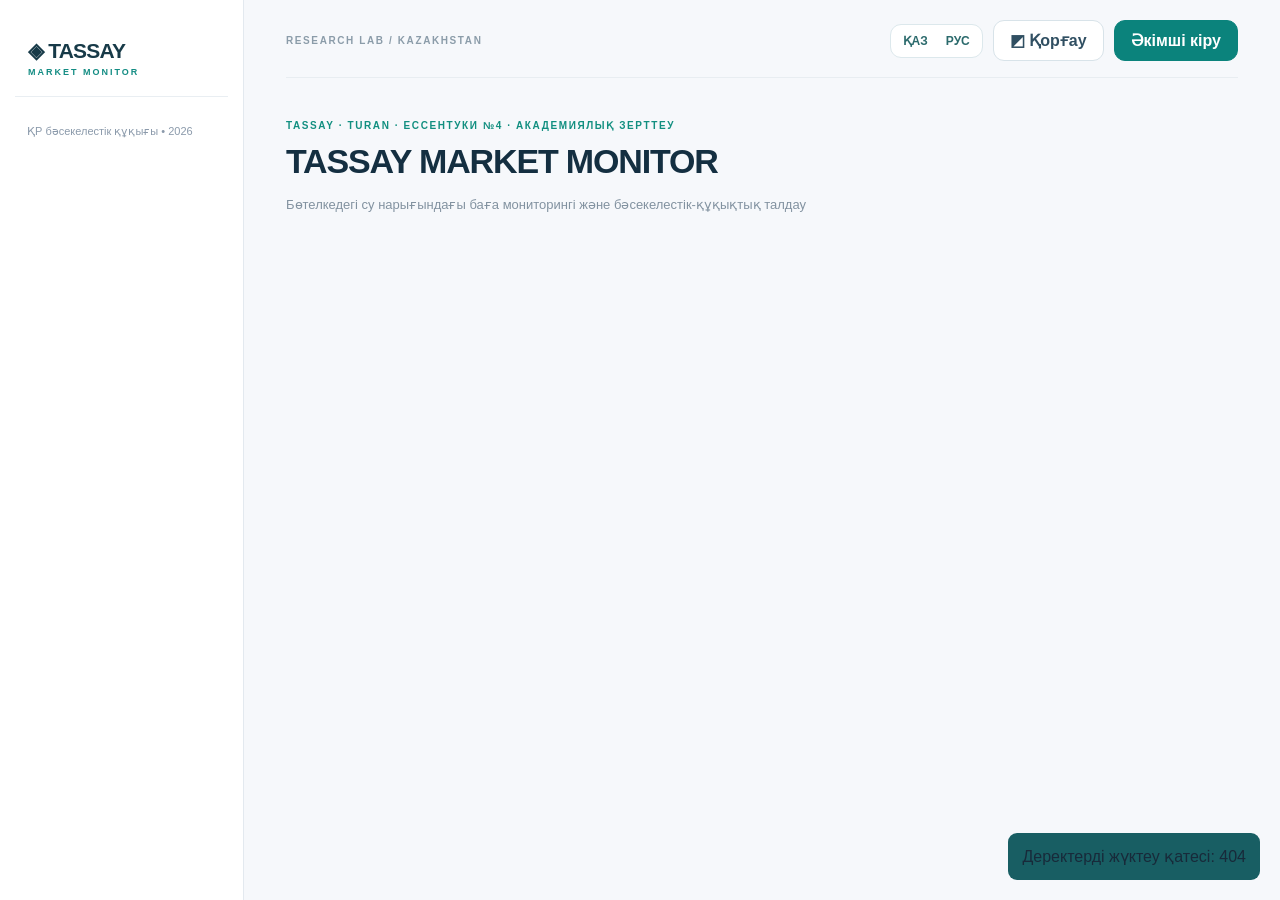
==== index.html @ f9486708 "Make BSH4 screenshot visible with direct GitHub fallback and cache-busted gallery" ====
<!doctype html><html lang="kk"><head><meta charset="utf-8"><meta name="viewport" content="width=device-width,initial-scale=1"><title>TASSAY Market Monitor</title><style>
:root{font-family:Inter,system-ui,Arial;background:#071726;color:#ebf5ff}*{box-sizing:border-box}body{margin:0}.app{display:flex;min-height:100vh}aside{width:250px;background:#0b2235;border-right:1px solid #254457;padding:23px 14px;position:sticky;top:0;height:100vh;overflow:auto}.brand{font-size:22px;color:#fff;font-weight:900;letter-spacing:1px;padding:14px}.brand small{font-size:10px;color:#4ed6ce;display:block;letter-spacing:3px}.nav{width:100%;background:transparent;color:#c0d6e6;border:0;text-align:left;border-radius:10px;padding:12px;margin:2px 0;cursor:pointer;font-size:13px}.nav:hover,.nav.active{background:#113e54;color:#5fe9df}main{flex:1;min-width:0;padding:24px 32px;max-width:1500px;margin:auto}.top{display:flex;align-items:center;gap:14px;justify-content:space-between;flex-wrap:wrap;border-bottom:1px solid #284357;padding-bottom:16px}.muted{color:#8aaabb}.kicker{color:#4ae0d5;letter-spacing:2px;font-weight:700;font-size:11px}.header h1{font-size:clamp(24px,3vw,36px);margin-bottom:7px}.grid{display:grid;grid-template-columns:repeat(4,minmax(0,1fr));gap:14px}.card,.panel{background:#10293e;border:1px solid #21455c;border-radius:14px;padding:20px}.metric{font-size:32px;font-weight:800;margin:8px 0;color:#f5ffff}.card small{color:#a0bacb}.panel{margin:18px 0}.panel h3{margin-top:0}select,input,textarea,button{font:inherit}select,input,textarea{color:inherit;background:#092134;border:1px solid #356078;border-radius:8px;padding:10px;max-width:100%}button.btn{background:#1cb9b2;color:#062c32;border:0;border-radius:9px;padding:10px 15px;font-weight:750;cursor:pointer}button.outline{background:#183a51;color:#d5f4ff}.row{display:flex;gap:10px;flex-wrap:wrap;align-items:center}.tablewrap{overflow:auto}table{width:100%;border-collapse:collapse;font-size:13px}th,td{border-bottom:1px solid #284559;text-align:left;padding:12px 9px}th{color:#9ab9c9}tr:hover td{background:#15344b}.good{color:#4ce3be}.warn{color:#efc16e}.bad{color:#ff8d95}.pill{padding:5px 9px;background:#24475a;border-radius:20px;font-size:12px}svg{max-width:100%;height:auto}.legend{display:flex;gap:20px;flex-wrap:wrap;margin:15px 0}.sw{display:inline-block;width:10px;height:10px;border-radius:50%;margin-right:5px}.split{display:grid;grid-template-columns:2fr 1fr;gap:18px}.note{background:#18394d;padding:18px;border-radius:10px;line-height:1.7}.sectionText{line-height:1.85;color:#c6dce9}a{color:#63e4df}body.light{background:#eef5f8;color:#163047}body.light aside{background:#e4eff3}body.light .card,body.light .panel{background:#fff}body.light .nav{color:#174258}body.light .muted,body.light .sectionText{color:#37556a}body.light input,body.light select,body.light textarea{color:#17374a;background:#f7fbff}body.light .brand{color:#173c51}.menu{display:none}#toast{position:fixed;right:20px;bottom:20px;background:#185e63;padding:14px;border-radius:9px;display:none}@media(max-width:850px){aside{display:none;position:fixed;z-index:12;left:0;top:0;box-shadow:0 0 0 999px #0008}aside.open{display:block}.menu{display:inline-block}main{padding:16px}.grid{grid-template-columns:repeat(2,minmax(0,1fr))}.split{grid-template-columns:1fr}}@media(max-width:500px){.grid{grid-template-columns:1fr 1fr}.metric{font-size:24px}}@media print{aside,.top button,.controls{display:none!important}main{padding:0}.panel,.card{break-inside:avoid}body{background:#fff;color:#000}}
.evidence-grid{display:grid;grid-template-columns:repeat(auto-fit,minmax(220px,1fr));gap:16px}.evidence-item{display:flex;flex-direction:column;padding:12px;border-radius:12px;border:1px solid #295063;background:#123147;color:inherit;text-decoration:none;transition:transform .18s,border-color .18s}.evidence-item:hover{transform:translateY(-3px);border-color:#48cfc5}.evidence-item img{display:block;width:100%;height:174px;object-fit:contain;background:#f6f8fa;border-radius:9px}.evidence-meta{display:flex;justify-content:space-between;align-items:center;gap:8px;padding:12px 4px 0;font-size:14px}.evidence-meta span{font-size:12px;color:#a1bbca}body.light .evidence-item{background:#f6fbfe}body.light .evidence-meta span{color:#506b7c}
.product-feature{display:grid;grid-template-columns:minmax(190px,265px) minmax(0,1fr);gap:24px;align-items:center;padding:22px;background:linear-gradient(117deg,#103a4b,#10293e 55%,#142b46);border:1px solid #2c6376;border-radius:16px;margin:17px 0 18px;box-shadow:0 10px 28px #00000016}.product-feature-image{min-height:224px;background:#f4fafc;border-radius:12px;display:flex;justify-content:center;align-items:center;padding:12px;overflow:hidden}.product-feature-image img{max-width:100%;max-height:236px;width:auto;height:auto;object-fit:contain}.product-feature h2{font-size:clamp(23px,2.6vw,30px);margin:10px 0;color:#f5ffff}.product-feature p{color:#c9e0ed;line-height:1.75;margin:11px 0}.product-feature a{color:#54e1d8;font-weight:650}.product-feature .product-tag{display:inline-block;border:1px solid #3b7786;background:#153f52;padding:7px 12px;border-radius:99px;font-size:12px;color:#a8e8e5;margin:4px 7px 4px 0}body.light .product-feature{background:linear-gradient(117deg,#fff,#e7f5f8);border-color:#bedce4}body.light .product-feature h2{color:#143349}body.light .product-feature p{color:#3a5a6c}body.light .product-feature .product-tag{color:#195966;background:#dcf7f5;border-color:#b4dad6}@media(max-width:670px){.product-feature{grid-template-columns:1fr;gap:15px;padding:15px}.product-feature-image{min-height:160px}.product-feature-image img{max-height:220px}}

/* Price comparison and research insight cards */
.price-compare{margin-top:18px;background:linear-gradient(135deg,#12354b,#123246 63%,#134354);border:1px solid #2e6379}
.price-compare .compare-top{display:flex;align-items:center;justify-content:space-between;gap:12px;flex-wrap:wrap}
.price-compare .compare-top h3{margin:6px 0 10px;font-size:21px}
.price-compare .compare-body{display:grid;grid-template-columns:1.15fr 1fr;gap:15px;margin-top:12px}
.compare-winner{padding:21px;border-radius:12px;background:linear-gradient(135deg,#0f756d,#134b61);border:1px solid #36b5a6}
.compare-winner .metric{color:#fff}
.compare-winner p{margin:5px 0;color:#dcfffa}
.compare-stores{display:flex;flex-direction:column;gap:9px}
.compare-shop{display:flex;align-items:center;justify-content:space-between;gap:12px;border:1px solid #285165;border-radius:10px;padding:13px 14px;background:#0b263a}
.compare-shop.first{border-color:#44c7b9;background:#143c44}
.compare-shop .price{font-weight:800;font-size:19px;white-space:nowrap}
.compare-gap{padding:12px 14px;border-radius:10px;background:#18394b;line-height:1.5}
.research-results{margin:20px 0}
.research-results h3{margin:0 0 12px}
.insight-grid{display:grid;grid-template-columns:repeat(4,minmax(0,1fr));gap:13px}
.insight-card{padding:17px;min-height:145px;border-radius:14px;border:1px solid #2b5570;background:linear-gradient(160deg,#16374f,#102c44)}
.insight-card .insight-label{font-size:12px;color:#b4d2df}
.insight-card strong{display:block;font-size:clamp(24px,2.4vw,32px);margin:10px 0 5px}
.insight-card small{color:#b8d1dd;line-height:1.5;display:block}
.insight-card.up strong{color:#ffca8c}
.insight-card.down strong{color:#70e0c9}
.insight-card.cross strong{color:#a8c3ff}
.insight-card.range strong{color:#e2d0ff}
.evidence-button{padding:7px 10px;border:1px solid #44aea9;border-radius:8px;background:#12444c;color:#cbfff5;cursor:pointer;white-space:nowrap}
.evidence-button:hover{background:#16646a}
.evidence-explainer{color:#a8c5d3;font-size:12px;margin:14px 0 0;line-height:1.55}
.evidence-modal{border:1px solid #4a738b;border-radius:14px;color:#e7f4fc;background:#122b41;padding:16px;width:min(900px,94vw);max-height:92vh;box-shadow:0 15px 60px #0007}
.evidence-modal::backdrop{background:rgba(1,12,24,.81)}
.evidence-modal img{max-width:100%;max-height:65vh;object-fit:contain;border-radius:9px;background:#fff}
.evidence-modal .modal-top{display:flex;align-items:center;justify-content:space-between;gap:12px;margin-bottom:14px}
.evidence-modal .modal-image{text-align:center}
.evidence-modal p{font-size:13px;line-height:1.55;color:#c5deec}
body.light .price-compare{background:#fff}
body.light .compare-shop{background:#f4fbfd;color:#194359}
body.light .compare-shop.first{background:#e2f8f3}
body.light .compare-gap{background:#e8f3f9}
body.light .insight-card{background:#fff}
body.light .insight-label,body.light .insight-card small{color:#45647a}
body.light .evidence-modal{background:#fff;color:#153747}
body.light .evidence-modal p{color:#4f6976}
@media(max-width:1040px){.insight-grid{grid-template-columns:repeat(2,minmax(0,1fr))}}
@media(max-width:650px){.price-compare .compare-body{grid-template-columns:1fr}.insight-grid{grid-template-columns:repeat(2,minmax(0,1fr))}.insight-card{min-height:135px}.evidence-modal{padding:12px}}

.km2-lead{background:linear-gradient(125deg,#183e50,#0b263c);border:1px solid #397486;border-radius:15px;padding:21px;margin:17px 0}
.km2-lead h2{margin:5px 0 10px;font-size:24px}.km2-lead p{line-height:1.65;color:#cde7f3}
.km2-stats{display:grid;grid-template-columns:repeat(auto-fit,minmax(160px,1fr));gap:12px;margin:15px 0}
.km2-stat{background:#123a50;border:1px solid #376279;border-radius:12px;padding:16px}
.km2-stat strong{display:block;font-size:27px;color:#73e9dc;margin:5px 0}.km2-stat small{color:#bbd5df}
.km2-table{overflow-x:auto;margin-top:16px}.km2-table table{min-width:650px}.km2-table tr.near td{background:rgba(211,155,50,.08)}
.km2-warn{padding:13px 16px;border-left:4px solid #e2ae5f;background:#343825;color:#ffe6bd;border-radius:8px;line-height:1.6;margin:13px 0}
.km2-good{padding:12px 16px;border-left:4px solid #42c9ac;background:#134239;color:#d3fbec;border-radius:8px;line-height:1.55;margin:12px 0}
.km2-tiles{display:grid;grid-template-columns:repeat(auto-fit,minmax(235px,1fr));gap:14px}.km2-tile{border:1px solid #28546b;background:#13334a;border-radius:14px;padding:18px}.km2-tile h3{font-size:16px;margin:4px 0 10px}.km2-tile p{color:#d2e2eb;line-height:1.6}
.km2-section h3{margin-top:0}.km2-muted{color:#a9c5d3;font-size:12px;line-height:1.55}
.km2-graph svg{width:100%;height:auto;display:block;max-height:355px}
.km2-legends{display:flex;gap:18px;flex-wrap:wrap;padding:10px 0;font-size:13px}
.km2-legends span:before{content:"";width:11px;height:11px;display:inline-block;border-radius:50%;margin-right:6px;background:#51d8dc}.km2-legends .turan:before{background:#ffd073}
.km2-source{font-size:12px;color:#8bdacf}.km2-source a{color:#8aece3}
.km2-missing{background:#1a3449;border:1px dashed #638299;border-radius:13px;text-align:center;padding:28px 18px}
.km2-share-fields{display:grid;grid-template-columns:repeat(auto-fit,minmax(175px,1fr));gap:12px;margin:12px 0}.km2-share-fields label{display:flex;flex-direction:column;gap:7px;font-size:12px}
.km2-profile{display:flex;gap:18px;align-items:center;flex-wrap:wrap}.km2-avatar{height:86px;width:86px;border-radius:15px;background:#1f5264;border:1px solid #55a6a6;display:flex;align-items:center;justify-content:center;font-size:31px}
body.light .km2-lead,body.light .km2-stat,body.light .km2-tile{background:#f3fbfd;color:#214458}
body.light .km2-lead p,body.light .km2-tile p{color:#375667}
body.light .km2-warn{background:#fff7e9;color:#704a14}
body.light .km2-good{background:#e9faf3;color:#1e6057}
body.light .km2-muted{color:#486579}
@media(max-width:650px){.km2-lead{padding:14px}.km2-table table{font-size:12px}.km2-stat strong{font-size:23px}}

/* University and researcher photos — visible in the introduction and product chapters */
.university-identity{display:none;gap:12px;align-items:center;max-width:max-content;margin:0 0 22px;padding:9px 15px 9px 9px;border:1px solid #38637a;border-radius:14px;background:linear-gradient(110deg,#14384c,#102b40)}
.is-home .university-identity{display:flex}
.university-identity img{height:57px;width:57px;object-fit:contain;background:#fff;border-radius:9px;padding:3px;display:block}
.university-identity span{font-size:clamp(12px,1.3vw,14px);color:#d9eafa;font-weight:650;letter-spacing:.15px;line-height:1.4}
.product-photo-stack{display:grid;gap:12px;align-content:start}
.author-product-photo,.km2-product-photo{margin:0;overflow:hidden;border-radius:13px;border:1px solid #2c6275;background:#15374a}
.author-product-photo img{display:block;width:100%;height:270px;object-fit:contain;background:#ebf4f7}
.author-product-photo figcaption,.km2-product-photo figcaption{padding:9px 11px;color:#d2e5f0;font-size:11px;line-height:1.45}
.product-photo-stack .product-feature-image{min-height:130px}
.product-photo-stack .product-feature-image img{max-height:142px}
.km2-product-photo{margin:9px 0 17px}
.km2-product-photo img{display:block;width:100%;height:320px;object-fit:contain;background:#edf5f8}
body.light .university-identity{background:#eef7fa;border-color:#c1dbe4}
body.light .university-identity span{color:#24465b}
body.light .author-product-photo,body.light .km2-product-photo{background:#f3fafb}
body.light .author-product-photo figcaption,body.light .km2-product-photo figcaption{color:#284b61}
@media(max-width:650px){.university-identity{margin:0 0 16px}.university-identity img{width:49px;height:49px}.author-product-photo img{height:260px}.km2-product-photo img{height:280px}}

.km2-promo-note{margin:14px 0;padding:14px 16px;border:1px solid #3d7580;border-radius:11px;background:#113c4e;line-height:1.6;color:#d5edf6}
.km2-promo-note strong{color:#9bf1e0}.km2-promo-signal{display:block;margin-top:4px;color:#f6d69b;font-size:11px;line-height:1.35}
body.light .km2-promo-note{background:#e8f8fc;color:#264355}body.light .km2-promo-signal{color:#8c5723}
.university-researcher{display:block;font-size:12px;font-weight:500;color:#8adfdf;margin-top:5px}
.home-brand-grid{display:grid;grid-template-columns:repeat(2,minmax(0,1fr));gap:15px;margin:16px 0 22px}
.home-brand-card{border:1px solid #315e77;border-radius:16px;background:#123247;padding:16px;overflow:hidden}
.home-brand-card img{display:block;width:100%;height:210px;object-fit:contain;background:#f2f6f9;border-radius:11px}
.home-brand-card h2{font-size:23px;margin:12px 0 4px;color:#e9ffff}
.home-brand-card p{color:#c5deea;line-height:1.55;margin:5px 0 12px}
.home-brand-card a{color:#79e9e0;font-weight:650}
body.light .home-brand-card{background:#edf8fb;color:#1a3748}body.light .home-brand-card p{color:#385b6c}
body.light .home-brand-card h2{color:#123347}body.light .university-researcher{color:#356b77}
@media(max-width:760px){.home-brand-grid{grid-template-columns:1fr}.home-brand-card img{height:180px}}
.turan-change-row td{background:rgba(66,201,172,.10);border-top:2px solid #4bc7bd}.turan-change-row b{color:#78e4d4}body.light .turan-change-row b{color:#246d66}.comparison-shop-title{font-size:15px;margin:16px 0 4px;color:#c6ebeb}
.comparison-comment{display:block;color:#94b6c4;font-size:11px;margin-top:4px;font-weight:400}
.comparison-exact{font-size:11px;font-weight:650;color:#7cddcc}.comparison-approx{font-size:11px;color:#d8ba86}
body.light .comparison-shop-title{color:#275f70}body.light .comparison-exact{color:#21685b}body.light .comparison-approx{color:#785321}
.turan-supplement{display:grid;grid-template-columns:minmax(150px,200px) minmax(0,1fr);gap:18px;align-items:center;margin:0 0 20px}
.turan-supplement-cover{border-radius:10px;background:#eef5f8;overflow:hidden;padding:8px}
.turan-supplement-cover img{display:block;width:100%;height:110px;object-fit:contain}
.turan-supplement h3{margin:4px 0 8px}
.turan-supplement p{margin:8px 0}
.single-product-tile .km2-tile{max-width:920px}
.single-product-tile .km2-product-photo img{max-height:330px}
@media(max-width:660px){.turan-supplement{grid-template-columns:1fr}.turan-supplement-cover img{height:125px}}
.evidence-warning{display:block;color:#f4c27c;margin-top:5px;font-size:11px;line-height:1.35;font-weight:600}
.evidence-change-detail{display:block;color:#9fc3cc;font-size:11px;margin-top:4px}
.evidence-details{margin-top:14px}
.evidence-details summary{cursor:pointer;font-weight:650;padding:5px 0}
.evidence-details[open] summary{margin-bottom:13px}
body.light .evidence-warning{color:#87551f}
body.light .evidence-change-detail{color:#355968}
.share-fact{display:flex;align-items:center;gap:16px;margin-bottom:12px}
.share-fact>div{min-width:0;flex:1}.share-fact h3{margin:0 0 7px}
.share-fact p{line-height:1.6}.share-big-number{font-size:clamp(28px,4vw,42px);font-weight:800;color:#83e6d4;white-space:nowrap}
.share-money{font-size:clamp(18px,2.4vw,27px)}
.share-limitation{border-left:3px solid #e3b976;padding:8px 12px;background:rgba(225,176,99,.07);font-size:12px;line-height:1.6}
.brand-share-calc summary{cursor:pointer;font-weight:650}
.brand-share-calc .row{margin:12px 0}.brand-share-calc label{display:flex;flex-direction:column;gap:6px;min-width:135px;font-size:12px}
.brand-share-calc input{max-width:260px}.brand-share-output{padding:10px 0;font-weight:650}
body.light .share-big-number{color:#23786e}
@media(max-width:640px){.share-fact{flex-direction:column;align-items:flex-start}}
.change-percent-cell{min-width:150px}.change-percent-list{display:grid;grid-template-columns:1fr;gap:4px;min-width:138px}
.change-percent-item{display:flex;justify-content:space-between;align-items:center;gap:10px;white-space:nowrap;font-size:11px}
.change-percent-item>span{color:#b5ceda}.change-percent-item strong{font-size:12px}
.change-increase{color:#f3b6a0}.change-decrease{color:#80dbc1}.change-constant{color:#c1d2da}
.change-first{font-size:11px;color:#adbdca}
body.light .change-increase{color:#b44731}body.light .change-decrease{color:#1b8061}
body.light .change-constant,body.light .change-percent-item>span{color:#516775}
.legal-hero{background:linear-gradient(125deg,#124356,#102c46);border-color:#38bdb1}.legal-hero h2{font-size:clamp(23px,2.7vw,33px);line-height:1.25}.legal-hero .row{margin-top:14px}body.light .legal-hero{background:#e5f7f5}.language-picker{display:inline-flex;gap:2px;border:1px solid #396a73;padding:4px;border-radius:9px}.language-picker a{color:#d5f0f4;text-decoration:none;font-weight:750;padding:5px 8px;font-size:12px;border-radius:6px}.language-picker a:hover{background:#1a6068}body.light .language-picker a{color:#1c6074}
.km3-first{margin:14px 0 28px}.km3-first-title{text-align:center;max-width:890px;margin:0 auto 18px}.km3-first-title h2{font-size:clamp(23px,2.8vw,33px);margin:10px 0}.km3-first-title p{color:#bbd2df;line-height:1.6}
.km3-first-grid{display:grid;grid-template-columns:repeat(3,minmax(0,1fr));gap:15px}
.km3-first-card{border:1px solid #305167;background:#102c40;border-radius:16px;overflow:hidden;display:flex;flex-direction:column}
.km3-first-picture{background:#fff;display:flex;align-items:center;justify-content:center;height:270px;overflow:hidden}
.km3-first-picture img{display:block;object-fit:contain;object-position:center;width:100%;height:100%;padding:12px}
.km3-first-info{padding:18px;flex:1}.km3-first-info h3{font-size:20px;margin:12px 0}.km3-first-info p{font-size:13px;color:#c9dce5;line-height:1.58}.km3-first-info .km3-card-links{margin-bottom:0}
.km3-tag{display:inline-block;font-size:12px;color:#7fede0;font-weight:750;background:#164b52;border-radius:99px;padding:4px 10px}
.km3-product-hero{display:grid;grid-template-columns:250px 1fr;gap:25px;align-items:center}
.km3-product-hero>img{width:100%;max-height:350px;object-fit:contain;border-radius:12px;background:#fff;padding:12px}
.km3-product-hero p{line-height:1.65}
body.light .km3-first-title p{color:#405e6c}body.light .km3-first-card{background:#eff9f8;border-color:#c6dce1}
body.light .km3-first-info p{color:#315264}body.light .km3-tag{background:#d7efea;color:#087161}
@media(max-width:1050px){.km3-first-grid{grid-template-columns:1fr 1fr}.km3-first-card:last-child{grid-column:1/-1}}
@media(max-width:680px){.km3-first-grid{grid-template-columns:1fr}.km3-first-card:last-child{grid-column:auto}.km3-product-hero{grid-template-columns:1fr}.km3-first-picture{height:240px}}

.km3-evidence-gallery{display:grid;grid-template-columns:repeat(4,minmax(0,1fr));gap:12px}
.km3-evidence-tile{background:#173346;color:#d6e5ed;border:1px solid #355b6f;border-radius:10px;padding:10px;cursor:pointer;text-align:center;display:flex;flex-direction:column;gap:7px;align-items:center}
.km3-evidence-tile:hover{border-color:#40d0c3;transform:translateY(-2px)}
.km3-evidence-tile img{background:#fff;width:100%;height:92px;object-fit:contain;border-radius:6px;padding:3px}
.km3-evidence-tile strong{font-size:12px}.km3-evidence-tile span{font-size:11px;color:#ffb99f}
body.light .km3-evidence-tile{background:#eef8f8;color:#193847;border-color:#bfd3d7}
@media(max-width:840px){.km3-evidence-gallery{grid-template-columns:repeat(2,minmax(0,1fr))}}
@media(max-width:450px){.km3-evidence-gallery{grid-template-columns:1fr 1fr}.km3-evidence-tile img{height:68px}}
</style><link rel="stylesheet" href="/modern.css?v=20261113-history"></head><body class="light"><div class="app"><aside id="sidebar"><div class="brand">◈ TASSAY<small>MARKET MONITOR</small></div><div id="nav"></div><p class="muted" style="padding:12px;font-size:11px">ҚР бәсекелестік құқығы • 2026</p></aside><main><div class="top"><div class="row"><button class="btn outline menu" onclick="document.querySelector('aside').classList.toggle('open')">☰</button><span class="kicker">RESEARCH LAB / KAZAKHSTAN</span></div><div class="row"><span class="row language-picker"><a href="/kk" title="Қазақша">ҚАЗ</a><a href="/ru" title="Русский">РУС</a></span><button class="btn outline" onclick="window.print()">◩ Қорғау</button><button class="btn" id="loginBtn" onclick="login()">Әкімші кіру</button></div></div><div class="header"><div class="university-identity"><img src="/media/mnu-logo" alt="Maqsut Narikbayev University (MNU) логотипі" loading="eager"><span>Maqsut Narikbayev University.<small class="university-researcher">Салдырова Ақбөбек</small></span></div><p class="kicker">TASSAY · TURAN · АКАДЕМИЯЛЫҚ ЗЕРТТЕУ</p><h1 id="title">TASSAY MARKET MONITOR</h1><p class="muted" id="subtitle">Бөтелкедегі су нарығындағы баға мониторингі және бәсекелестік-құқықтық талдау</p></div><div id="content"></div></main></div><div id="toast"></div><dialog id="evidenceDialog" class="evidence-modal" aria-labelledby="evidenceModalTitle" onclick="if(event.target===this)this.close()"><div class="modal-top"><b id="evidenceModalTitle">Скриншот</b><button class="btn outline" onclick="document.getElementById('evidenceDialog').close()" aria-label="Жабу">✕ Жабу</button></div><div class="modal-image"><img id="evidenceModalImage" alt="Бастапқы баға скриншоты"></div><p><span id="evidenceDetailNote">Скриншот күн, қала және зерттелген бренд бойынша байланыстырылды. Өнім атауы суретте көрінбеуі мүмкін; дүкен мен соманың сәйкестігін бөлек тексеріңіз.</span></p><a id="evidenceModalLink" target="_blank" rel="noopener" href="#">Суретті толық өлшемде ашу ↗</a></dialog>
<script>
let data=[], sources=[],admin=false,city='Астана',page=0,shopFilter='Барлығы',selectedDate='2026-10-19';
const sections=["Басты панель","Баға динамикасы","Бағалар және дәлелдемелер","Зерттеу әдістемесі","Астана нарығы","TASSAY · Нарық үлесі","Сыртқы факторлар","Қалаларды салыстыру","Ғылыми қорытындылар","Дереккөздер","TASSAY · Өнім туралы","TURAN · Өнім туралы","TURAN · Бағалар және дәлелдемелер","TURAN · Баға динамикасы","TASSAY × TURAN · Салыстыру","TURAN · Нарық үлесі","Құқықтық IRAC","ЖИ қолданылуы туралы қорытынды","Халықаралық сот тәжірибесі","Брошюра және ғылыми мақала"];
const shops=['Arbuz','SMALL','Galmart'],colors=['#51d8dc','#ffd073','#9e8efd'];
function esc(s){return String(s??'').replace(/[&<>"']/g,c=>({'&':'&amp;','<':'&lt;','>':'&gt;','"':'&quot;',"'":'&#39;'}[c]))}
function val(n){return Number(n).toLocaleString('kk-KZ')+' ₸'}
function fmt(d){return new Date(d+'T00:00:00').toLocaleDateString('kk-KZ',{day:'2-digit',month:'short',year:'numeric'})}
function toast(s){let e=document.getElementById('toast');e.textContent=s;e.style.display='block';setTimeout(()=>e.style.display='none',2800)}
function nav(i){page=i;document.querySelector('aside').classList.remove('open');render()}
async function api(url,opt={}){let r=await fetch(url,{...opt,headers:{'Content-Type':'application/json','X-Tassay-Request':'1',...(opt.headers||{})}});if(!r.ok)throw new Error((await r.json().catch(()=>({detail:r.status}))).detail);return r.json()}
async function refresh(){try{[data,sources]=await Promise.all([api('/api/prices'),api('/api/sources')]);admin=(await api('/api/session')).admin;render()}catch(e){toast('Деректерді жүктеу қатесі: '+e.message)}}
function render(){document.body.classList.toggle('is-home',page===0);document.getElementById('nav').innerHTML=([0,10,1,2,3,4,5,6,7,8,9,11,12,13,14,15,20,25,21,22,23,24,16,17,18,19]).map(i=>[sections[i],i]).map(([s,i])=>'<button class="nav '+(page===i?'active':'')+'" onclick="nav('+i+')">'+['◫','⌁','▤','☷','◈','▥','◴','⌖','✧','▣','◆','◆','▤','⌁','◉','▦','⚖','✦','⚖','▣','◆','▤','◉','⌁','⚖','◉'][i]+' &nbsp;'+s+'</button>').join('');document.getElementById('loginBtn').textContent=admin?'Әкімші ✓':'Әкімші кіру';document.getElementById('title').textContent=page===0?'TASSAY MARKET MONITOR':sections[page];document.getElementById('content').innerHTML=pages[page]()}
function btnCity(){return '<div class="row controls"><span class="muted">Қала:</span><select onchange="city=this.value;render()"><option '+(city==='Астана'?'selected':'')+'>Астана</option><option '+(city==='Алматы'?'selected':'')+'>Алматы</option></select><span class="pill">29.04–26.10.2026</span></div>'}
function rows(c=city){return data.filter(x=>x.city===c)}
function avg(a){return a.length?a.reduce((x,y)=>x+y,0)/a.length:0}
function metric(t,v,sub=''){return '<div class="card"><small>'+t+'</small><div class="metric">'+v+'</div><small>'+sub+'</small></div>'}
function graph(c=city,mode='abs',brand='TASSAY'){let obs=brand==='TURAN'?turanRows.filter(x=>x.city===c):rows(c), dates=[...new Set(obs.map(x=>x.day))].sort(),values=obs.map(x=>x.price);if(!dates.length)return '';let max=mode==='abs'?Math.max(...values)+35:50,min=mode==='abs'?Math.max(0,Math.min(...values)-35):-50,w=850,h=320,left=54,top=25,r=22,b=45,plotW=w-left-r,plotH=h-top-b;let y=p=>top+(max-p)/(max-min)*plotH,x=i=>left+(dates.length<2?0:i/(dates.length-1)*plotW);let paths=shops.map((s,j)=>{let rs=dates.map(d=>obs.find(z=>z.day===d&&z.shop===s)).filter(Boolean);let first=rs[0]?.price||1;let points=rs.map(z=>({d:z.day,p:mode==='abs'?z.price:(z.price-first)/first*100}));return '<polyline points="'+points.map(z=>x(dates.indexOf(z.d))+','+y(z.p)).join(' ')+'" fill="none" stroke="'+colors[j]+'" stroke-width="3" stroke-linejoin="round"/>'+points.map(z=>'<circle cx="'+x(dates.indexOf(z.d))+'" cy="'+y(z.p)+'" r="5" fill="'+colors[j]+'"><title>'+s+' — '+fmt(z.d)+': '+(mode==='abs'?val(z.p):z.p.toFixed(1)+'%')+'</title></circle>').join('')}).join('');return '<svg viewBox="0 0 '+w+' '+h+'" role="img" aria-label="Баға динамикасы">'+Array.from({length:5},(_,i)=>{let v=min+(max-min)*i/4;return '<line x1="'+left+'" x2="'+(w-r)+'" y1="'+y(v)+'" y2="'+y(v)+'" stroke="#3a5567" stroke-dasharray="4 5"/><text fill="#a0bacb" font-size="11" x="4" y="'+(y(v)+4)+'">'+v.toFixed(0)+'</text>'}).join('')+dates.map((d,i)=>'<text fill="#a0bacb" font-size="11" text-anchor="middle" x="'+x(i)+'" y="'+(h-10)+'">'+d.substring(5).replace('-','.')+'</text>').join('')+paths+'</svg><div class="legend">'+shops.map((s,i)=>'<span><span class="sw" style="background:'+colors[i]+'"></span>'+s+'</span>').join('')+'</div>'}
function productIntro(){return "<section class=\"product-feature\" aria-label=\"TASSAY бренді туралы ақпарат\"><div class=\"product-feature-image\"><img src=\"/media/tassay-card\" alt=\"TASSAY · 1 литр газдалған суының өнім карточкасы\" loading=\"eager\"></div><div><div class=\"kicker\">БРЕНД ТУРАЛЫ ҚЫСҚАША</div><h2>TASSAY — Қазақстанның табиғи су бренді</h2><p>TASSAY — Қазақстанда өндірілетін бөтелкедегі ауыз су және минералды су бренді. Ассортиментінде газдалған және газдалмаған су түрлері бар.</p><p><strong>Зерттеу нысаны:</strong> TASSAY газдалған суы, 1 литр. 2026 жылғы сәуір–қазан аралығында Астана мен Алматы қалаларындағы Arbuz, SMALL және Galmart дүкендерінің бағалары салыстырылды.</p><div class=\"product-tag\">Газдалған су · 1 л</div><div class=\"product-tag\">Астана · Алматы</div><p><a href=\"https://www.tassay.kz/kz/about/\" target=\"_blank\" rel=\"noopener noreferrer\">TASSAY туралы ресми ақпарат ↗</a></p></div></section><section class=\"panel turan-supplement\"><div class=\"turan-supplement-cover\"><img src=\"/media/turan-card\" alt=\"TURAN 1 л газдалған суының карточкасы\" loading=\"lazy\"></div><div><span class=\"kicker\">ҚОСЫМША БӘСЕКЕЛЕС</span><h3>TURAN · газдалған су, 1 л</h3><p class=\"sectionText\">TASSAY зерттеуіне қосымша Астанадағы TURAN бағалары және оларды растайтын скриншоттар бөлек бөлімде көрсетілген. Бастапқы TASSAY мониторингі толық сақталған.</p><p><a href=\"#\" onclick=\"nav(11);return false\">TURAN туралы ↗</a> &nbsp;·&nbsp; <a href=\"#\" onclick=\"nav(12);return false\">TURAN бағалары мен дәлелдемелері ↗</a></p></div></section>"}

function dateOptions(){
  return [...new Set(rows().map(x=>x.day))].sort();
}
function priceCompareSection(){
  const dates=dateOptions(), chosen=dates.includes(selectedDate)?selectedDate:dates.at(-1);
  if(!chosen)return '<div class="panel">Бұл қала бойынша бағалар енгізілмеген.</div>';
  selectedDate=chosen;
  const found=rows().filter(x=>x.day===chosen&&Number.isFinite(+x.price)&&+x.price>=0).sort((a,b)=>a.price-b.price);
  const opts=dates.map(x=>'<option value="'+esc(x)+'" '+(x===chosen?'selected':'')+'>'+fmt(x)+'</option>').join('');
  if(!found.length)return '<section class="panel"><h3>Қай дүкенде арзан?</h3><p>Таңдалған күнге баға дерегі жоқ.</p></section>';
  const low=+found[0].price,high=+found.at(-1).price,diff=high-low;
  const cheap=found.filter(x=>+x.price===low).map(x=>esc(x.shop)).join(', ');
  const increase=low>0?((diff/low)*100).toFixed(1)+'%':'—';
  const lines=found.map((x,i)=>'<div class="compare-shop '+(+x.price===low?'first':'')+'"><div><b>'+esc(x.shop)+'</b>'+(+x.price===low?'<div class="good"><small>Ең төмен баға</small></div>':'')+'</div><span class="price">'+val(x.price)+'</span></div>').join('');
  return '<section class="panel price-compare"><div class="compare-top"><div><div class="kicker">ИНТЕРАКТИВТІ САЛЫСТЫРУ</div><h3>Қай дүкенде арзан?</h3></div><label class="row">Күні: <select aria-label="Бағаларды салыстыру күні" onchange="selectedDate=this.value;render()">'+opts+'</select></label></div><p class="muted">Таңдалған қала: '+esc(city)+' · '+fmt(chosen)+'</p><div class="compare-body"><div class="compare-winner"><small>Ең тиімді тіркелген баға</small><div class="metric">'+val(low)+'</div><p><b>'+cheap+'</b></p><small>Осы күндегі бақылаулар бойынша</small></div><div class="compare-stores">'+lines+'</div></div><div class="compare-gap"><b>Ең жоғары және ең төмен бағаның айырмасы: '+val(diff)+'</b> ('+increase+'). '+(diff===0?'Дүкендердің тіркелген бағалары бірдей.':'Пайыз ең төменгі бағаға қатысты есептелген.')+'</div></section>';
}
function insightCards(){
  const local=rows(), byShop=shops.map(shop=>local.filter(x=>x.shop===shop).sort((a,b)=>a.day.localeCompare(b.day)));
  const moves=byShop.flatMap(series=>series.slice(1).map((x,i)=>({shop:x.shop,from:series[i].day,to:x.day,delta:+x.price-+series[i].price,initial:+series[i].price})));
  const maxUp=moves.filter(m=>m.delta>0).sort((a,b)=>b.delta-a.delta)[0];
  const maxDown=moves.filter(m=>m.delta<0).sort((a,b)=>a.delta-b.delta)[0];
  const paired=[];
  for(const r of rows('Астана')){const other=data.find(x=>x.city==='Алматы'&&x.shop===r.shop&&x.day===r.day);if(other)paired.push({shop:r.shop,day:r.day,diff:+r.price-(+other.price)})}
  const maxCityGap=paired.sort((a,b)=>Math.abs(b.diff)-Math.abs(a.diff))[0];
  const prices=local.map(x=>+x.price).filter(Number.isFinite);
  const range=prices.length?Math.max(...prices)-Math.min(...prices):null;
  const tile=(klass,label,v,detail)=>'<div class="insight-card '+klass+'"><div class="insight-label">'+label+'</div><strong>'+v+'</strong><small>'+detail+'</small></div>';
  return '<section class="research-results"><h3>Зерттеудің негізгі нәтижелері</h3><div class="insight-grid">'+
    tile('up','Ең үлкен тіркелген өсу',maxUp?'+'+val(maxUp.delta):'—',maxUp?esc(maxUp.shop)+' · '+fmt(maxUp.from)+' → '+fmt(maxUp.to):'Өсу тіркелмеді')+
    tile('down','Ең үлкен тіркелген төмендеу',maxDown?val(maxDown.delta):'—',maxDown?esc(maxDown.shop)+' · '+fmt(maxDown.from)+' → '+fmt(maxDown.to):'Төмендеу тіркелмеді')+
    tile('cross','Ең үлкен қалааралық айырма',maxCityGap?val(Math.abs(maxCityGap.diff)):'—',maxCityGap?esc(maxCityGap.shop)+' · '+fmt(maxCityGap.day)+' · Астана – Алматы':'Салыстыру дерегі жоқ')+
    tile('range','Қала бағаларының диапазоны',range===null?'—':val(range),esc(city)+' · барлық '+local.length+' бақылау')+
    '</div><p class="evidence-explainer">Өсу мен төмендеу тек бір дүкеннің қатарынан бақыланған күндері бойынша есептелді. Көрсеткіштер бағаның өзгеру себебін білдірмейді.</p></section>';
}

function dashboard(){let a=rows(),v=a.map(z=>z.price),last=shops.map(s=>a.filter(x=>x.shop===s).sort((x,y)=>y.day.localeCompare(x.day))[0]),changes=shops.map(s=>{let r=a.filter(x=>x.shop===s).sort((x,y)=>x.day.localeCompare(y.day));return {shop:s,delta:r.length?r.at(-1).price-r[0].price:0}});return '<section class="panel legal-hero"><div class="kicker">БӘСЕКЕЛЕСТІК ҚҰҚЫҚ · ЗЕРТТЕУ МАҚСАТЫ</div><h2>Бағалардың айырмашылығы бәсекелестік туралы қандай қорытынды жасауға мүмкіндік береді?</h2><p class="sectionText">Астанадағы TASSAY және TURAN газдалған суын (1 л) салыстыру, релевантты нарық шекарасын анықтау және құқықтық IRAC талдауын жүргізу. Бөлшек баға өздігінен монополияны немесе келісімді дәлелдемейді.</p><div class="row"><button class="btn" onclick="nav(14)">Екі брендті салыстыру</button><button class="btn outline" onclick="nav(16)">IRAC</button><button class="btn outline" onclick="nav(18)">ЕО / АҚШ / ҰБ кейстері</button><button class="btn outline" onclick="nav(19)">Ғылыми нәтижелер</button></div></section>'+btnCity()+productIntro()+priceCompareSection()+insightCards()+'<div class="panel"><div class="kicker">ЗЕРТТЕУ СҰРАҒЫ</div><h3>2026 жылғы бақылау кезеңінде TASSAY 1 л газдалған суының бағасы қалай өзгерді?</h3><p class="sectionText">Тауар: TASSAY, газдалған минералды су, 1 л. Негізгі географиялық нарық — Астана. Алматы тек салыстырмалы талдау үшін қолданылады. Бақылау бағалары бәсекелестік туралы заң бұзушылықты дәлелдемейді.</p></div><div class="grid">'+metric('Бақылаулар',a.length,'Барлығы '+data.length+' жазба')+metric('Орташа баға',val(Math.round(avg(v))),'Таңдалған қала')+metric('Ең төменгі баға',val(Math.min(...v)))+metric('Ең жоғарғы баға',val(Math.max(...v)))+'</div><div class="split"><section class="panel"><h3>Дүкендер бойынша баға динамикасы</h3>'+graph()+'</section><section class="panel"><h3>Соңғы тіркелген бағалар</h3>'+last.map(x=>'<div class="note" style="margin:10px 0"><b>'+x.shop+'</b><div class="metric">'+val(x.price)+'</div><small>'+fmt(x.day)+'</small></div>').join('')+'</section></div><div class="panel"><h3>Алғашқы және соңғы бақылау арасындағы өзгеріс</h3>'+changes.map(x=>'<p>'+x.shop+': <b class="'+(x.delta>0?'bad':x.delta<0?'good':'muted')+'">'+(x.delta>0?'+':'')+x.delta+' ₸</b></p>').join('')+'</div>'}
function dynamics(){let a=rows();return btnCity()+'<section class="panel"><div class="row"><h3>Бағаның өзгерісі</h3><button class="btn outline" onclick="document.getElementById(\'dgraph\').innerHTML=graph(city,\'abs\')">₸</button><button class="btn outline" onclick="document.getElementById(\'dgraph\').innerHTML=graph(city,\'percent\')">%</button></div><div id="dgraph">'+graph()+'</div><p class="muted">Тіркелген бақылау күндері көрсетілді; бақыланбаған аралық күндер бойынша деректер жоқ.</p></section><div class="panel"><h3>Баға өзгерісін есептеу</h3><div class="row"><select id="calcshop">'+shops.map(s=>'<option>'+s+'</option>').join('')+'</select><select id="calcfrom">'+[...new Set(a.map(x=>x.day))].sort().map(s=>'<option>'+s+'</option>').join('')+'</select><select id="calcto">'+[...new Set(a.map(x=>x.day))].sort().map((s,i,all)=>'<option '+(i===all.length-1?'selected':'')+'>'+s+'</option>').join('')+'</select><button class="btn" onclick="calculate()">Есептеу</button></div><p id="calcresult" class="metric"></p></div>'}
function calculate(){let shop=document.getElementById('calcshop').value,one=data.find(x=>x.city===city&&x.shop===shop&&x.day===document.getElementById('calcfrom').value),two=data.find(x=>x.city===city&&x.shop===shop&&x.day===document.getElementById('calcto').value);document.getElementById('calcresult').textContent=one&&two?(two.price-one.price)+' ₸ / '+((two.price-one.price)*100/one.price).toFixed(2)+'%':'Деректер жоқ'}

function evidenceFor(record,brand='TASSAY'){
 const img=evidenceImages.find(x=>x.brand===brand&&x.day===record.day&&x.city===record.city);
 if(!img)return null;
 const shownPrice=img.shown&&record.shop in img.shown?Number(img.shown[record.shop]):null;
 return {url:'/evidence/'+encodeURIComponent(img.file),label:brand+' · '+fmt(record.day)+' · '+record.city,mismatch:shownPrice!==null&&shownPrice!==Number(record.price)};
}
function showEvidenceModal(ref){
 const dialog=document.getElementById('evidenceDialog');
 document.getElementById('evidenceModalTitle').textContent=ref.label+' · Скриншот';
 const hint=document.getElementById('evidenceDetailNote');if(hint)hint.textContent=ref.note||'Скриншоттағы тауар атауы көрінбеуі мүмкін. Баға, күн және дүкен сәйкестігін бөлек тексеру керек.';
 document.getElementById('evidenceModalImage').src=ref.url;
 document.getElementById('evidenceModalLink').href=ref.url;
 if(dialog.showModal)dialog.showModal();else window.open(ref.url,'_blank','noopener');
}
function openEvidence(id){
 const record=data.find(x=>+x.id===+id);
 if(!record){toast('Жазба табылмады');return}
 const ref=evidenceFor(record);
 if(!ref){toast('Бұл бренд, күн және қала үшін скриншот жоқ');return}
 showEvidenceModal(ref);
}
function openTuranEvidence(day){
 const record=turanRows.find(x=>x.city==='Астана'&&x.day===day);
 if(!record){toast('TURAN бақылауы табылмады');return}
 const ref=evidenceFor(record,'TURAN');
 if(!ref){toast('TURAN скриншоты табылмады');return}
 showEvidenceModal(ref);
}

function tassayDayEvidence(day,location){
 const primary=evidenceImages.find(x=>x.brand==='TASSAY'&&x.day===day&&x.city===location);
 const secondary=evidenceImages.find(x=>x.brand==='TURAN'&&x.day===day&&x.city===location);
 const source=primary||secondary;
 if(!source)return null;
 const errors=shops.filter(shop=>{
  const record=data.find(x=>x.city===location&&x.day===day&&x.shop===shop);
  return record&&source.shown&&source.shown[shop]!=null&&Number(source.shown[shop])!==Number(record.price);
 });
 const other=!!secondary&&!primary;
 const note=other?'Бұл файлдағы сомалар TURAN бағаларына сәйкес келеді. Осы күнгі TASSAY бағасының нақты скриншоты GitHub-та табылмады. Файл тек анықтама ретінде ашылады, TASSAY бағасын растамайды.':
 errors.length?'Скриншот пен TASSAY кестесі арасындағы баға айырмашылығы: '+errors.join(', ')+'. Соманы бастапқы дереккөзбен қайта тексеру қажет.':
 'Скриншоттағы тауар атауы сурет қиындысында көрінбеуі мүмкін; бренд пен өлшемді бастапқы көзден растау қажет.';
 return {url:'/evidence/'+encodeURIComponent(source.file),
 label:(other?'TURAN файлы — TASSAY-ға дәлел емес':'TASSAY')+' · '+fmt(day)+' · '+location,
 note,issues:other||errors.length>0,other,file:source.file};
}
function openTassayDayEvidence(day,location){
 const ref=tassayDayEvidence(day,location);
 if(!ref){toast('Бұл күн мен қала үшін файл жоқ');return}
 showEvidenceModal(ref);
}
function pctChange(a,b){
 if(a===null||a===undefined||b===null||b===undefined||!(Number(a)>0))return null;
 return ((Number(b)-Number(a))/Number(a))*100;
}
function pctDisplay(p){
 return p===null?'—':(p>0?'+':'')+p.toFixed(1).replace('.',',')+'%';
}
// Жеке дүкен бағасының алдыңғы тіркелген күнге қатысты пайыздық өзгерісі.
// Бақыланбаған күндер үшін аралық мәндер есептелмейді.
function priceChangeCell(previousDay,day,get){
 if(!previousDay)return '<span class="change-first">— · Алғашқы бақылау</span>';
 return '<div class="change-percent-list">'+shops.map(shop=>{
  const previous=get(previousDay,shop),current=get(day,shop);
  const pc=previous&&current&&previous.price>0?(current.price-previous.price)/previous.price*100:null;
  const txt=pc===null?'—':(pc>0?'+':'')+pc.toFixed(1).replace('.',',')+'%';
  const style=pc===null?'':pc>0?'change-increase':pc<0?'change-decrease':'change-constant';
  return '<span class="change-percent-item"><span>'+esc(shop)+'</span><strong class="'+style+'">'+txt+'</strong></span>';
 }).join('')+'</div>';
}
function priceTable(){
 const location=city;
 const rr=data.filter(x=>x.city===location);
 const ds=[...new Set(rr.map(x=>x.day))].sort();
 const first=ds[0],last=ds.at(-1);
 const get=(day,shop)=>rr.find(x=>x.day===day&&x.shop===shop);
 const row=ds.map((day,i)=>{
  const evidence=tassayDayEvidence(day,location);
  const change=priceChangeCell(i?ds[i-1]:null,day,get);
  let action=evidence?
   '<button class="evidence-button" onclick="openTassayDayEvidence(\''+day+'\',\''+location+'\')" title="'+esc(evidence.file)+'">📷 '+(evidence.other?'TURAN файлы':'Қарау')+'</button>'+
   (evidence.issues?'<small class="evidence-warning">⚠ '+(evidence.other?'TASSAY дәлелі жоқ':'Сома айырмасы')+'</small>':''):
   '<span class="muted">Файл жоқ</span>';
  return '<tr><td>'+fmt(day)+'</td>'+shops.map(shop=>{
   const v=get(day,shop);return '<td>'+(v?val(v.price):'—')+'</td>';
  }).join('')+'<td class="change-percent-cell">'+change+'</td><td>'+action+'</td></tr>';
 }).join('');
 const summary=shops.map(shop=>{
  const a=get(first,shop),b=get(last,shop),change=pctChange(a?.price,b?.price);
  return '<td><strong>'+pctDisplay(change)+'</strong>'+(a&&b?'<small class="evidence-change-detail">'+(Number(b.price)-Number(a.price)>=0?'+':'')+(Number(b.price)-Number(a.price))+' ₸</small>':'')+'</td>';
 }).join('');
 const adminButtons=admin?'<button class="btn" onclick="edit()">+ Бақылау қосу</button>':'';
 const rawRows=[...rr].sort((a,b)=>a.day.localeCompare(b.day)||shops.indexOf(a.shop)-shops.indexOf(b.shop)).map(x=>{
  return '<tr><td>'+fmt(x.day)+'</td><td>'+esc(x.shop)+'</td><td>'+val(x.price)+'</td><td>'+esc(x.notes||'').slice(0,95)+'</td><td>'+(admin?'<button class="btn outline" onclick="edit('+Number(x.id)+')">Өңдеу</button>':'—')+'</td></tr>';
 }).join('');
 const note=location==='Астана'?
  '<p class="km2-muted">29 сәуір, 29 мамыр және 1 қыркүйек үшін TASSAY бағаларына сәйкес келетін жаңа скриншоттар жүктелді. Бұрын сол атаумен тұрған TURAN суреттері жеке архивтік файлдармен сақталды. Скриншот үзінділерінде тауар бренді толық көрінбейтіндіктен, оның нақты тиесілігін бастапқы дереккөз арқылы растау қажет.</p>':
  '<p class="km2-muted">Алматыдағы 29 мамыр және 1 қыркүйек скриншоттарындағы үш дүкеннің бағасы кестемен сәйкес келеді. 13 шілдеде Galmart-тың 560 ₸ бағасы автордың өтініші және 500 ₸ көрсетілген скриншот бойынша түзетілді. Скриншот үзінділерінде тауар бренді толық көрінбейтіндіктен, оны бастапқы дереккөзден тексеру қажет.</p>';
 return '<div class="km2-lead"><div class="kicker">TASSAY · БАҒА МОНИТОРИНГІ</div><h2>TASSAY · Бағалар және дәлелдемелер</h2><p>Газдалған TASSAY, 1 литр · '+location+'. Бір күн — бір қатар; үш дүкеннің бағасы мен сәйкес скриншот көрсетіледі.</p></div>'+
 btnCity()+
 '<section class="panel"><div class="row" style="justify-content:space-between"><h3>Бағалар кестесі</h3><div class="row"><button class="btn outline" onclick="location.href=\'/api/export.csv\'">↓ CSV жүктеу</button>'+adminButtons+'</div></div>'+
 '<div class="km2-table"><table><thead><tr><th>Күні</th><th>Arbuz</th><th>SMALL</th><th>Galmart</th><th>Өзгеріс, %</th><th>Скриншот</th></tr></thead><tbody>'+row+
 '<tr class="turan-change-row"><td><strong>Жалпы өзгеріс · '+fmt(first)+' → '+fmt(last)+'</strong></td>'+summary+'<td>Алғашқы → соңғы</td><td>—</td></tr></tbody></table></div>'+
 '<p class="km2-muted">Күндер өсу ретімен қойылған. «Өзгеріс, %» бағаны әр дүкеннің алдыңғы тіркелген күнге қатысты өзгерісін көрсетеді, алғашқы күн есепке алынбайды. Соңғы қатар — 29 сәуірден 26 қазанға дейінгі жалпы өзгеріс. Формула: (жаңа баға − алдыңғы баға) / алдыңғы баға × 100%. Теңгедегі жалпы айырма төменде көрсетілген.</p>'+note+'</section>'+
 '<details class="panel evidence-details"><summary>Жеке баға жазбалары мен дереккөз түсіндірмелері ('+rr.length+')</summary><div class="km2-table"><table><thead><tr><th>Күні</th><th>Дүкен</th><th>Баға</th><th>Бастапқы түсіндірме</th><th></th></tr></thead><tbody>'+rawRows+'</tbody></table></div></details>';
}

function edit(id){let x=data.find(y=>y.id===id)||{day:'2026-10-21',city:'Астана',shop:'Arbuz',price:0,status:'needs_review',source:'',notes:''};let body='<div class="panel"><h3>'+ (id?'Бақылауды өңдеу':'Бақылау қосу')+'</h3><div class="row"><input id="ed-day" type="date" value="'+x.day+'"><select id="ed-city">'+['Астана','Алматы'].map(s=>'<option '+(x.city===s?'selected':'')+'>'+s+'</option>')+'</select><select id="ed-shop">'+shops.map(s=>'<option '+(x.shop===s?'selected':'')+'>'+s+'</option>')+'</select><input id="ed-price" type="number" min="0" value="'+x.price+'"></div><p><select id="ed-status">'+['needs_review','verified','missing'].map(s=>'<option '+(x.status===s?'selected':'')+' value="'+s+'">'+s+'</option>')+'</select></p><p><input id="ed-source" placeholder="Дереккөз URL" style="width:100%" value="'+esc(x.source)+'"></p><textarea style="width:100%;min-height:100px" id="ed-notes">'+esc(x.notes)+'</textarea><p class="row"><button class="btn" onclick="save('+ (id||'null') +')">Сақтау</button><button class="btn outline" onclick="render()">Жабу</button></p></div>';document.getElementById('content').innerHTML=body}
async function save(id){let b={day:document.getElementById('ed-day').value,city:document.getElementById('ed-city').value,shop:document.getElementById('ed-shop').value,price:+document.getElementById('ed-price').value,status:document.getElementById('ed-status').value,source:document.getElementById('ed-source').value,notes:document.getElementById('ed-notes').value,channel:'online',discount:'',captured:''};try{await api('/api/prices'+(id?'/'+id:''),{method:id?'PUT':'POST',body:JSON.stringify(b)});toast('Сақталды');refresh()}catch(e){toast(e.message)}}
function generic(title,paras){return '<div class="panel"><h3>'+title+'</h3>'+paras.map(x=>'<p class="sectionText">'+x+'</p>').join('')+'</div>'}
function method(){return generic('Зерттеу әдістемесі',['Зерттеу нысаны — TASSAY газдалған минералды су, дәл 1 л; газдалмаған су, басқа көлем және брендтер араластырылмайды.','БШ1-де 2026 жылғы 29 сәуір – 19 қазан аралығындағы бес бақылау күні қаралды; Қосымша бақылауларда екі қалаға 1 қыркүйек, 23, 24 және 26 қазан бағалары қосылды. Негізгі A–B салыстыру аумағы — Астана; Алматыдағы TURAN бағалары белгісіз және ойдан толтырылмайды. Әр қалада Arbuz, SMALL және Galmart зерттеледі.','Баға тексеру алгоритмі: бірдей бренд, газдалған су, 1 л, қала, дүкен, күн және акция шартын сәйкестендіру; чек/скриншотты тіркеу; абсолюттік өзгерісті (жаңа баға − ескі баға) және пайыздық өзгерісті (өзгеріс / бастапқы баға × 100%) есептеу.','Бірінен кейін бірі тіркелген бағалардың шамамен 15–20% төмендеуі — тек ықтимал акция сигналы. 26 қазанда SMALL дүкенінде TURAN-ға 20% акция барын автор хабарлады, бірақ нақты баға мен фотодәлел әлі жоқ.','Астана бойынша TASSAY мен TURAN бағалары 29 сәуірде, 29 мамырда және 1 қыркүйекте бір күнге дәл сәйкес келеді (3 күн × 3 дүкен = 9 жұп). Шілде, тамыз және қазан салыстырулары 3–5 күн айырмасымен алынған жуық кезеңдер. Нарық көлемі мен сатылым деректері болмағандықтан, нақты нарық үлесі есептелмейді.','Шектеулер: жеңілдіктер, жеткізу ақысы, қордағы тауар қалдығы, ретроспективті деректер, аз үлгі және бақыланбаған аралық күндер. Бұл факторларды дәлелденген себептер деп көрсетуге болмайды.'])}
function market(){return generic('Астана қаласының релевантты нарығы',['Негізгі географиялық шекара — Астана қаласы. Алматы салыстыру үшін ғана алынған; қалалардағы бағалар айырмасы бірыңғай нарықтың барын дәлелдемейді.','Балама тауар шекаралары: 1 литрге жуық газдалған минералды су; барлық газдалған бөтелкедегі су; минералды және ауыз су. Нарық шекарасы өзара алмастырылу, өнім сипаттары, баға, тұтынушының таңдауы зерттелген соң ғана нақтыланады.','Компания А ретінде TASSAY брендімен байланысты расталған заңды тұлға немесе таңдалған бөлшек сатушы қарастырылуы мүмкін. Брендтің атауы өндіруші заңды тұлғасының дәлелі емес.'])}

function brandShareCalc(brand){
 const id=brand==='TASSAY'?'shTassay':'shTuran';
 return '<details class="panel brand-share-calc"><summary>Нақты сату көлемдері болғанда үлесті есептеу</summary><p class="km2-muted">Бір кезең, қала (Астана), тауар шекарасы және өлшем бірлігі бірдей болуы тиіс.</p><div class="row"><label>Бренд сатылымы<input type="number" min="0" id="'+id+'Num" placeholder="Литр"></label><label>Нарықтың жиынтық сатылымы<input type="number" min="0" id="'+id+'Den" placeholder="Литр"></label><label>Кезең<input id="'+id+'Period" placeholder="2026 ж. ..."></label><label>Дереккөз<input id="'+id+'Source" placeholder="Сату есебі / URL"></label></div><button class="btn" onclick="evaluateBrandShare(\''+id+'\')">Есептеу</button><div id="'+id+'Out" class="brand-share-output"></div></details>';
}
function evaluateBrandShare(id){
 const a=document.getElementById(id+'Num').value,b=document.getElementById(id+'Den').value,p=document.getElementById(id+'Period').value.trim(),src=document.getElementById(id+'Source').value.trim(),out=document.getElementById(id+'Out');
 if(a===''||b===''||!(+b>0)||!(+a>=0)||+a>+b||!p||!src){out.textContent='Салыстырмалы сатылым көлемі, бірдей кезең және дереккөз қажет.';return}
 out.textContent='Деректерге тәуелді есеп: '+(100*+a/+b).toFixed(2).replace('.',',')+'%. Дереккөз бен тауар шекарасы тәуелсіз тексерілуі тиіс.';
}
function share(){
 return '<div class="km2-lead"><div class="kicker">TASSAY · ЖАРИЯЛАНҒАН АҚПАРАТ</div><h2>TASSAY · Нарық үлесі</h2><p>2026 жылғы Астана қаласының газдалған 1 л су нарығындағы нақты үлес әзірше белгісіз. Төменде басқа жылдар мен тауар санаттарынан алынған жария деректер берілген.</p></div>'+
 '<section class="panel"><div class="share-fact"><div class="share-big-number">28%</div><div><h3>2023 жыл · Дәмі бар су нарығы</h3><p>«RG Brands Kazakhstan» ЖШС-нің 2023 жылғы жылдық есебінде «Yuniks» ЖШС / Tassay үшін <b>дәмі бар су санатындағы нарық үлесі 28%</b> деп көрсетілген; A’SU VO үлесі 62% деп жазылған.</p></div></div><p class="share-limitation"><b>Түсіндіру:</b> бұл тек дәмі бар су санаты және тарихи Қазақстан дерегі. Газдалған TASSAY 1 л өнімінің Астанадағы 2026 жылғы үлесі емес. Өндіруші бәсекелестің есебіндегі жария мәлімет.</p><p class="km2-source"><a href="https://kase.kz/files/emitters/RGBK/rgbkp_2023_rus.pdf#page=13" target="_blank" rel="noopener">KASE · 2023 жылғы жылдық есеп, 13-бет ↗</a></p></section>'+
 '<section class="panel"><h3>2008 жыл · Тарихи сұхбат</h3><p>Informburo басылымындағы сұхбатта TASSAY өкілі Қазақстандағы ауыз су сегментіндегі бренд үлесі <b>30%-ға дейін</b> жеткенін айтқан.</p><p class="share-limitation">Бұл компания өкілінің 2008 жылғы мәлімдемесі; 2026 жылғы тәуелсіз статистика емес және 28%-бен қосылмайды.</p><p class="km2-source"><a href="https://informburo.kz/sport/old/pili-pyut-i-budut-pit-vodu-tassay-1799.html" target="_blank" rel="noopener">Informburo · 29.12.2008 ↗</a></p></section>'+
 '<section class="panel"><h3>2025 жыл · Бөтелкедегі су нарығы</h3><p>Euromonitor зерттеуінің ашық сипаттамасы бойынша RG Brands нарық көшбасшысы, ал Unix оған жақын бәсекелес. Компаниялар мен брендтердің үлестеріне арналған кестелер бар, бірақ нақты пайыздық мәндер ашық сипаттамада жоқ.</p><p class="km2-source"><a href="https://www.euromonitor.com/bottled-water-in-kazakhstan/report" target="_blank" rel="noopener">Euromonitor · желтоқсан 2025 ↗</a></p></section>'+
 '<section class="panel"><h3>2025 жыл · Ұлттық өндіріс ауқымы</h3><p>EnergyProm жарияланымы бойынша, қаңтар–мамырда Қазақстандағы қантсыз және хош иістендірілмеген минералды және газдалған су өндірісі <b>301,6 млн литр</b> болды. Бұл TASSAY сатылымы емес және Астанадағы нарық көлемі емес.</p><p class="km2-source"><a href="https://energyprom.kz/articles-ru/markets-ru/chto-pyut-kazahstanczy-svoyo-ili-privoznoe/" target="_blank" rel="noopener">EnergyProm · 09.07.2025 ↗</a></p></section>'+
 '<div class="km2-missing"><h3>Астана, 2026: нақты үлес есептелмейді</h3><p>Газдалған TASSAY 1 л өнімінің Астанадағы сату көлемі және барлық бәсекелес брендтерді қамтитын нарықтың жиынтық көлемі белгісіз. Бөлшек баға нарық үлесінің дәлелі емес.</p></div>'+brandShareCalc('TASSAY');
}

function factors(){return generic('Бағаға ықпал етуі мүмкін факторлар',['Инфляция, маусымдық сұраныс, көлік пен логистика, қаптаманың құны, теңге бағамы, өндірістік шығындар, акциялар, сауда желілерінің саясаты және салықтар ықтимал факторлар болып табылады.','Логистика, жеңілдіктер, қаптама шығындары және басқа ықтимал себептердің дәл осы өнім бағасына әсері бөлек дәлелдемелермен расталуы қажет.']) + "<div class=\"panel\"><div class=\"kicker\">ЖАҢАЛЫҚТАР ЖӘНЕ РЕСМИ ДЕРЕКТЕР</div><h3>2026 жылғы су нарығына әсер етуі мүмкін жағдайлар</h3><p class=\"sectionText\">Төмендегі жарияланымдар зерттеу кезеңіне жақын уақыттағы ел бойынша баға өзгерістерін, өндіріс пен сұранысты көрсетеді. <b>Бұл көрсеткіштер TASSAY 1 л өнімінің жеке баға өзгерісінің нақты себебін дәлелдемейді.</b></p><div class=\"grid\" style=\"grid-template-columns:repeat(auto-fit,minmax(245px,1fr))\"><article class=\"card\" style=\"display:flex;flex-direction:column;gap:9px\"><div class=\"row\"><span class=\"pill\">Баға өзгерісі</span><small>15.07.2026</small></div><div class=\"metric\" style=\"color:#4ed6ce;margin:0\">+17,7%</div><h3 style=\"margin:0;font-size:16px\">EnergyProm — Қазақстанда минералды су 17,7%-ға қымбаттады</h3><p class=\"sectionText\" style=\"margin:0;flex:1\">2026 жылғы маусымда минералды судың бағасы 2025 жылғы маусыммен салыстырғанда 17,7%-ға, ауыз судың бағасы 15%-ға өсті. Мақалада жазғы ыстық кезіндегі сұраныстың артуы және ішкі сұраныстың өндірістен жылдамырақ өсуі талқыланады.</p><small>Салалық талдау және баға статистикасы</small><a style=\"font-weight:750\" href=\"https://energyprom.kz/articles-ru/industries-ru/energetiki-podorozhali-na-20-pitevaya-voda-na-15/\" target=\"_blank\" rel=\"noopener noreferrer\">Дереккөзге өту ↗</a></article><article class=\"card\" style=\"display:flex;flex-direction:column;gap:9px\"><div class=\"row\"><span class=\"pill\">Өндіріс пен сұраныс</span><small>05.08.2026</small></div><div class=\"metric\" style=\"color:#4ed6ce;margin:0\">+21%</div><h3 style=\"margin:0;font-size:16px\">Ұлттық статистика бюросы — сусын өндірісі 17%-ға өсті</h3><p class=\"sectionText\" style=\"margin:0;flex:1\">2026 жылғы қаңтар–мамырда минералды су мен алкогольсіз сусындар өндірісі 17%-ға, ішкі нарықтағы өткізу көлемі 21%-ға өскені хабарланды. Бұл — су нарығына қатысты кең санат, тек TASSAY емес.</p><small>Ресми мемлекеттік ақпарат</small><a style=\"font-weight:750\" href=\"https://stat.gov.kz/ru/news/v-kazakhstane-proizvodstvo-bezalkogolnykh-napitkov-vyroslo-na-17/\" target=\"_blank\" rel=\"noopener noreferrer\">Дереккөзге өту ↗</a></article><article class=\"card\" style=\"display:flex;flex-direction:column;gap:9px\"><div class=\"row\"><span class=\"pill\">Инфляция</span><small>2026 жылғы шілде</small></div><div class=\"metric\" style=\"color:#4ed6ce;margin:0\">10,2%</div><h3 style=\"margin:0;font-size:16px\">Ұлттық статистика бюросы — 2026 жылғы шілдедегі инфляция</h3><p class=\"sectionText\" style=\"margin:0;flex:1\">2026 жылғы шілдеде Қазақстандағы жылдық инфляция 10,2%, алкогольсіз сусындар санатының жылдық өсімі 13,6% болды. Астанадағы жылдық инфляция — 9,8%. Бұл көрсеткіштер TASSAY бағасына тікелей қолданылмайды.</p><small>Ресми бағалар индексі</small><a style=\"font-weight:750\" href=\"https://stat.gov.kz/ru/industries/economy/prices/publications/509832/\" target=\"_blank\" rel=\"noopener noreferrer\">Дереккөзге өту ↗</a></article></div><div class=\"note\" style=\"margin-top:16px\"><b>Мүмкін ықпал ету тетігі:</b> жаз айларында суды тұтынудың артуы сұранысқа әсер етуі мүмкін; өндіріс, импорт және жалпы инфляция да нарықтық контексті сипаттайды. <b>Бірақ</b> осы жаңалықтар TASSAY бағасының өзгеруіне нақты қай фактор себеп болғанын көрсетпейді. Материалдардағы жылдық пайыздарды 29 сәуір – 19 қазан арасындағы TASSAY бағасының пайыздық өзгерісімен тікелей теңестіруге болмайды.</div></div>"}
function compare(){let pairs=[];for(let d of [...new Set(data.map(x=>x.day))])for(let s of shops){let a=data.find(x=>x.day===d&&x.city==='Астана'&&x.shop===s),b=data.find(x=>x.day===d&&x.city==='Алматы'&&x.shop===s);if(a&&b)pairs.push({d,s,a:a.price,b:b.price,delta:a.price-b.price})}return '<div class="grid">'+metric('Астана орташа бағасы',val(Math.round(avg(rows('Астана').map(x=>x.price)))))+metric('Алматы орташа бағасы',val(Math.round(avg(rows('Алматы').map(x=>x.price)))))+metric('Ең үлкен қалааралық айырма',val(Math.max(...pairs.map(x=>Math.abs(x.delta)))))+metric('Салыстырылған жұп',pairs.length)+'</div><div class="panel"><h3>Қалалар бойынша айырмашылықтар</h3><div class="tablewrap"><table><tr><th>Күні</th><th>Дүкен</th><th>Астана</th><th>Алматы</th><th>Айырма</th></tr>'+pairs.map(x=>'<tr><td>'+fmt(x.d)+'</td><td>'+x.s+'</td><td>'+val(x.a)+'</td><td>'+val(x.b)+'</td><td>'+x.delta+' ₸</td></tr>').join('')+'</table></div></div>'}
function conclusions(){let a=rows('Астана');return generic('Ғылыми қорытындылар',['Астанада бақыланған бағалардың ең төменгісі '+val(Math.min(...a.map(x=>x.price)))+', ең жоғарғысы '+val(Math.max(...a.map(x=>x.price)))+'. Нақты өзгерістер тек берілген күндерге қатысты.','Әр дүкеннің өзгеру траекториясы әртүрлі. Баға сәйкестігі заң бұзуды дәлелдемейді. Алматыдағы бақылаулар салыстыруға арналған, бірақ Астана нарығының үлесін есептеуге кірмейді.','Болжамдар: маусымдылық, аймақтық логистика, жеңілдіктер мен сатушы стратегиялары әсер етуі мүмкін, бірақ әсері расталмаған.','Қосымша қажет деректер: нақты сатылым көлемі, тауар нарығының шекарасы, заңды өндіруші, нарық үлестері, мемлекеттік қолдау туралы ресми деректер және акциялардың дәлелдері.'])}
const evidenceImages=[{"brand":"TASSAY","city":"Алматы","day":"2026-04-29","file":"29 апрель алматы.png","shown":{"Arbuz":420,"SMALL":560,"Galmart":560}},{"brand":"TASSAY","city":"Алматы","day":"2026-07-13","file":"13 июль алматы.png","shown":{"Arbuz":520,"SMALL":479,"Galmart":500}},{"brand":"TASSAY","city":"Астана","day":"2026-07-13","file":"13 июль астана.png","shown":{"Arbuz":525,"SMALL":519,"Galmart":585}},{"brand":"TASSAY","city":"Алматы","day":"2026-08-28","file":"28 авг алматы.png","shown":{"Arbuz":474,"SMALL":479,"Galmart":560}},{"brand":"TASSAY","city":"Астана","day":"2026-08-28","file":"28 авг астана.png","shown":{"Arbuz":485,"SMALL":519,"Galmart":545}},{"brand":"TASSAY","city":"Алматы","day":"2026-10-19","file":"19 окт алматы.jpg","shown":{"Arbuz":508,"SMALL":479,"Galmart":560}},{"brand":"TASSAY","city":"Астана","day":"2026-10-19","file":"19 окт астана.png","shown":{"Arbuz":517,"SMALL":519,"Galmart":585}},{"brand":"TASSAY","city":"Алматы","day":"2026-10-23","file":"23 октябрь алматы.png","shown":{"Arbuz":545,"SMALL":479,"Galmart":560}},{"brand":"TASSAY","city":"Астана","day":"2026-10-23","file":"23 октябрь астана.png","shown":{"Arbuz":555,"SMALL":519,"Galmart":585}},{"brand":"TASSAY","city":"Алматы","day":"2026-10-24","file":"24 октябрь алматы.png","shown":{"Arbuz":508,"SMALL":479,"Galmart":560}},{"brand":"TASSAY","city":"Астана","day":"2026-10-24","file":"24 октябрь астана.png","shown":{"Arbuz":517,"SMALL":519,"Galmart":585}},{"brand":"TASSAY","city":"Алматы","day":"2026-10-26","file":"26 октябрь алматы.png","shown":{"Arbuz":508,"SMALL":479,"Galmart":560}},{"brand":"TASSAY","city":"Астана","day":"2026-10-26","file":"26 октябрь астана.png","shown":{"Arbuz":517,"SMALL":519,"Galmart":585}},{"brand":"TURAN","city":"Астана","day":"2026-04-29","file":"turan-2026-04-29-astana.png","shown":{"Arbuz":385,"SMALL":425,"Galmart":440}},{"brand":"TURAN","city":"Астана","day":"2026-05-29","file":"turan-2026-05-29-astana.png","shown":{"Arbuz":359,"SMALL":319,"Galmart":510}},{"brand":"TURAN","city":"Астана","day":"2026-06-29","file":"29 июнь астана.png","shown":{"Arbuz":423,"SMALL":338,"Galmart":510}},{"brand":"TURAN","city":"Астана","day":"2026-07-10","file":"10 июль астана.png","shown":{"Arbuz":365,"SMALL":465,"Galmart":455}},{"brand":"TURAN","city":"Астана","day":"2026-08-23","file":"23 авг астана.png","shown":{"Arbuz":480,"SMALL":325,"Galmart":510}},{"brand":"TURAN","city":"Астана","day":"2026-09-01","file":"turan-2026-09-01-astana.png","shown":{"Arbuz":409,"SMALL":325,"Galmart":510}},{"brand":"TURAN","city":"Астана","day":"2026-09-07","file":"7 сентябрь астана.png","shown":{"Arbuz":409,"SMALL":325,"Galmart":510}},{"brand":"TURAN","city":"Астана","day":"2026-09-26","file":"26 сентябрь астана.png","shown":{"Arbuz":409,"SMALL":325,"Galmart":510}},{"brand":"TURAN","city":"Астана","day":"2026-10-15","file":"15 окт астана.png","shown":{"Arbuz":435,"SMALL":369,"Galmart":510}},{"brand":"TURAN","city":"Алматы","day":"2026-04-30","file":"30 апрель алматы.png"},{"brand":"TURAN","city":"Алматы","day":"2026-05-29","file":"turan-2026-05-29-almaty.png"},{"brand":"TURAN","city":"Алматы","day":"2026-06-29","file":"29 июнь алматы.png"},{"brand":"TURAN","city":"Алматы","day":"2026-07-10","file":"10 июль алматы.png"},{"brand":"TURAN","city":"Алматы","day":"2026-08-22","file":"22 авг алматы.png"},{"brand":"TURAN","city":"Алматы","day":"2026-09-07","file":"7 сент алматы.png"},{"brand":"TURAN","city":"Алматы","day":"2026-09-24","file":"24 сентябрь алматы.png"},{"brand":"TURAN","city":"Алматы","day":"2026-10-15","file":"15 окт алматы.png"},{"brand":"TASSAY","city":"Астана","day":"2026-04-29","file":"29 апрель астана.png","shown":{"Arbuz":420,"SMALL":560,"Galmart":560}},{"brand":"TASSAY","city":"Астана","day":"2026-05-29","file":"29 май астана.png","shown":{"Arbuz":559,"SMALL":499,"Galmart":560}},{"brand":"TASSAY","city":"Астана","day":"2026-09-01","file":"1 сент астана.png","shown":{"Arbuz":485,"SMALL":519,"Galmart":585}},{"brand":"TASSAY","city":"Алматы","day":"2026-05-29","file":"29 май алматы.png","shown":{"Arbuz":479,"SMALL":449,"Galmart":560}},{"brand":"TASSAY","city":"Алматы","day":"2026-09-01","file":"1  сентябрь алматы.png","shown":{"Arbuz":545,"SMALL":479,"Galmart":560}}];
function bibliography(){
 const collection=brand=>{
  const pics=evidenceImages.filter(x=>x.brand===brand).sort((a,b)=>a.day.localeCompare(b.day)||a.city.localeCompare(b.city));
  return '<section class="panel"><h3>'+brand+' · Скриншоттар ('+pics.length+')</h3><p class="km2-muted">Скриншоттағы дүкен мен соманы кестемен салыстырыңыз. Тауар атауы кейбір кескіндерде көрінбеуі мүмкін.</p><div class="evidence-grid">'+pics.map(x=>{
   const url='/evidence/'+encodeURIComponent(x.file);
   return '<a class="evidence-item" href="'+url+'" target="_blank" rel="noopener" title="'+esc(x.file)+'"><img loading="lazy" src="'+url+'" alt="'+brand+', '+fmt(x.day)+', '+x.city+' скриншот"><span class="evidence-meta"><strong>'+fmt(x.day)+'</strong><span>'+x.city+'</span></span></a>'
  }).join('')+'</div></section>';
 };
 return collection('TASSAY')+collection('TURAN');
}
async function addSource(){try{await api('/api/sources',{method:'POST',body:JSON.stringify({title:document.getElementById('srcTitle').value,url:document.getElementById('srcUrl').value})});refresh()}catch(e){toast(e.message)}}
function aiSummary(){return "<section class=\"panel\">\n<div class=\"kicker\">АКАДЕМИЯЛЫҚ АШЫҚТЫҚ • AI DISCLOSURE</div>\n<h3>Жасанды интеллект зерттеуде қалай қолданылды?</h3>\n<p class=\"sectionText\">Бұл оқу-зерттеу жобасын әзірлеуде жасанды интеллект (ЖИ) көмекші құрал ретінде қолданылды. ЖИ зерттеу деректерінің бастапқы дереккөзі немесе құқықтық дәлелдеме болып саналмайды.</p>\n<div class=\"grid\" style=\"grid-template-columns:repeat(auto-fit,minmax(205px,1fr))\">\n<div class=\"card\"><small>01 / ЖОСПАРЛАУ</small><h3>Зерттеу құрылымы</h3><p class=\"sectionText\">Талдау бөлімдерінің логикасын жүйелеуге, зерттеу сұрағын, әдіснамалық шектеулерді және қорғау құрылымын тұжырымдауға көмектесті.</p></div>\n<div class=\"card\"><small>02 / ПЛАТФОРМА</small><h3>Цифрлық құралдар</h3><p class=\"sectionText\">Веб-интерфейс, графиктер, сүзгілер, баға айырмасын есептеу және деректерді көрсету механизмдерінің кодын дайындауға көмектесті.</p></div>\n<div class=\"card\"><small>03 / ДЕРЕКТЕРДІ ТАЛДАУ</small><h3>Есептеулер</h3><p class=\"sectionText\">Пайдаланушы ұсынған 54 TASSAY және 27 TURAN бағасын кестеге енгізу және олардың негізінде орташа мәндерді, абсолюттік және пайыздық өзгерістерді есептеу үшін пайдаланылды.</p></div>\n<div class=\"card\"><small>04 / МӘТІН</small><h3>Түсіндіру және редакциялау</h3><p class=\"sectionText\">Әдістеме, бәсекелестікке қатысты ұғымдар және қорытындылар мәтіндерінің бастапқы нұсқаларын құрылымдауға көмектесті.</p></div>\n</div>\n<div class=\"note\" style=\"margin-top:16px\"><b>ЖИ қолданудың шекарасы:</b> ЖИ баға бақылауларын тәуелсіз түрде растаған жоқ, жаңа сатылым көлемдерін немесе нарықтық үлестерді анықтаған жоқ. Құқықтық нормалардың өзектілігі ресми дереккөздерден тексерілуі тиіс. Ұсынылған скриншоттар мен кестедегі сәйкессіздіктер қосымша тексеруді талап етеді.</div>\n<h3 style=\"margin-top:22px\">Қорытынды</h3>\n<p class=\"sectionText\">Жасанды интеллект зерттеудің көрнекілігін, есептеулердің қайталану мүмкіндігін және материалды жүйелеуді жақсартатын құрал болды. Дегенмен ғылыми қорытындылардың негізі — берілген бақылаулар, ашық көрсетілген әдістеме және тексерілетін дереккөздер. ЖИ ұсынған жауаптар өздігінен дәлел болып есептелмейді; деректерді тексеру және қорытындыларға жауапкершілік зерттеу авторында қалады.</p>\n</section>"}

const turanRows=[
 ['2026-10-15',435,369,510],['2026-08-23',480,325,510],['2026-07-10',365,465,455],
 ['2026-05-29',359,319,510],['2026-04-29',385,425,440],['2026-09-01',409,325,510],['2026-09-26',409,325,510],
 ['2026-09-07',409,325,510],['2026-06-29',423,338,510]
].flatMap(row=>shops.map((shop,i)=>({day:row[0],city:'Астана',shop,price:row[i+1],brand:'TURAN',proof:'Автор енгізген дерек; скриншот ұсынылмады'})));
const km2Periods=[
 {label:'29 сәуір',a:'2026-04-29',b:'2026-04-29',gap:0},
 {label:'29 мамыр',a:'2026-05-29',b:'2026-05-29',gap:0},
 {label:'Шілде (3 күн)',a:'2026-07-13',b:'2026-07-10',gap:3},
 {label:'Тамыз (5 күн)',a:'2026-08-28',b:'2026-08-23',gap:5},
 {label:'1 қыркүйек',a:'2026-09-01',b:'2026-09-01',gap:0},
 {label:'Қазан (4 күн)',a:'2026-10-19',b:'2026-10-15',gap:4}
];
let km2Shop='Arbuz';
function km2Pair(period,shop){
 const a=data.find(x=>x.city==='Астана'&&x.shop===shop&&x.day===period.a);
 const b=turanRows.find(x=>x.shop===shop&&x.day===period.b);
 return a&&b?{...period,shop,A:+a.price,B:+b.price,diff:+a.price-(+b.price),pct:+b.price>0?((+a.price-(+b.price))/(+b.price)*100):null}:null;
}

function tassayProduct(){return "<div class=\"km2-lead\"><div class=\"kicker\">TASSAY · ЗЕРТТЕУ НЫСАНЫ</div><h2>TASSAY · 1 л газдалған су</h2><p>Бұл — зерттеудің бастапқы негізгі тауары. Астана мен Алматы қалаларындағы Arbuz, SMALL және Galmart бағалары бөлек TASSAY кестесінде сақталған.</p></div><div class=\"single-product-tile\"><article class=\"km2-tile\"><h3>TASSAY · 1 л газдалған</h3><figure class=\"km2-product-photo\"><img src=\"/media/tassay-card\" loading=\"lazy\" alt=\"TASSAY газдалған суы · 1 л, тауар карточкасы\"><figcaption>TASSAY · Газдалған су, 1 л</figcaption></figure><p>Зерттеу авторы берген сипаттама бойынша — Қазақстанның табиғи ауыз суы. Су көзі Арыс–Бадам жерасты су алабымен, Батыс Тянь-Шань бөктерімен байланыстырылады. Қолдану және минералдану сипаттамалары бастапқы тауар карточкасынан алынған, нақты бөтелкенің заттаңбасы әлі жеке тексерілген жоқ.</p><p><b>Сақтау:</b> құрғақ, қараңғы жерде +5...+20 °C.</p><p><b>Химиялық құрам (мг/л):</b> гидрокарбонаттар 130–320; калий 0–5; кальций 30–80; магний 16–35; натрий 4–18; сульфаттар 0–49; хлоридтер 2–88.</p><a href=\"https://www.tassay.kz/about/\" target=\"_blank\" rel=\"noopener\">TASSAY ресми сайты ↗</a></article></div><section class=\"panel\"><h3>TASSAY бойынша бастапқы мониторинг</h3><p class=\"sectionText\">Баға динамикасы, қалаларды салыстыру және әр күннің скриншоттары бұрынғы бөлімдерде сақталған. Тауар карточкасындағы сипаттаманы қаптама заттаңбасымен тексеру қажет.</p><p><a href=\"#\" onclick=\"nav(1);return false\">Баға динамикасы ↗</a> · <a href=\"#\" onclick=\"nav(2);return false\">Бағалар және дәлелдемелер ↗</a></p></section>"}
function turanProduct(){return "<div class=\"km2-lead\"><div class=\"kicker\">TURAN · БӘСЕКЕЛЕС ТАУАР</div><h2>TURAN · 1 л газдалған су</h2><p>TASSAY зерттеуін толықтыратын жеке бәсекелес бренд. Баға деректері Астана қаласына қатысты және бөлек зерттеледі.</p></div><div class=\"single-product-tile\"><article class=\"km2-tile\"><h3>TURAN · 1 л газдалған</h3><figure class=\"km2-product-photo\"><img src=\"/media/turan-card\" loading=\"lazy\" alt=\"TURAN газдалған суы · 1 л, тауар карточкасы\"><figcaption>TURAN · Газдалған су, 1 л</figcaption></figure><p>Автор таңдаған ұқсас позиция: TURAN газдалған ауыз суы, 1 литр. Астанада дәл осы өнімнің қаптамасын, табиғи минералдану деңгейін, акциялары мен жеткізу шарттарын қосымша растау қажет.</p><p>Ашық дереккөз TURAN сауда белгісін <b>«Көкшетау минералды сулары» АҚ</b> компаниясымен байланыстырады. TASSAY ресми сайтында <b>«ЮНИКС» ЖШС</b> және <b>«ABELLA»</b> әріптестігі аталған; нақты заңды өндіруші заттаңба/тіркеу құжатымен нақтыланады.</p><a href=\"https://halal-kz.kz/ru/predpriyatiya/akcionernoe-obshchestvo-kokshetauskie-mineralnye-zavody\" target=\"_blank\" rel=\"noopener\">TURAN өндірушісі туралы мәлімет ↗</a></article></div><section class=\"panel\"><h3>Салыстыруға таңдау негізі</h3><p class=\"sectionText\">TASSAY және TURAN: Қазақстанда сатылатын 1 литрлік газдалған су. Екі өнімнің қаптамасы, дүкені және күні салыстыру үшін сәйкестендіріледі; минералдық құрам мен акция шарттары қосымша тексерілуі қажет.</p><p class=\"km2-muted\">TURAN өнімінің толық сипаттамасы бастапқы дерекпен расталғаннан кейін енгізіледі.</p><p><a href=\"#\" onclick=\"nav(12);return false\">TURAN · Бағалар және дәлелдемелер ↗</a> · <a href=\"#\" onclick=\"nav(13);return false\">TURAN · Баға динамикасы ↗</a> · <a href=\"#\" onclick=\"nav(14);return false\">TASSAY × TURAN салыстыруы ↗</a></p></section>"}
function km2ABGraph(){
 const series=km2Periods.map(p=>km2Pair(p,km2Shop));
 const usable=series.filter(Boolean);
 if(!usable.length)return '<p class="muted">График үшін дерек жеткіліксіз.</p>';
 const w=790,h=320,left=54,right=24,top=32,bottom=72;
 const values=usable.flatMap(x=>[x.A,x.B]);const lo=Math.floor((Math.min(...values)-30)/50)*50;const hi=Math.ceil((Math.max(...values)+30)/50)*50;
 const X=i=>left+(w-left-right)*(usable.length===1?0.5:i/(usable.length-1));const Y=p=>top+(hi-p)*(h-top-bottom)/(hi-lo);
 const grid=Array.from({length:5},(_,i)=>{const v=lo+(hi-lo)*i/4;return '<line x1="'+left+'" y1="'+Y(v)+'" x2="'+(w-right)+'" y2="'+Y(v)+'" stroke="#426174" stroke-dasharray="4 5"/><text x="3" y="'+(Y(v)+4)+'" fill="#9bc1d2" font-size="12">'+Math.round(v)+'</text>'}).join('');
 const line=(key,color)=>'<polyline fill="none" stroke="'+color+'" stroke-width="4" stroke-linejoin="round" points="'+usable.map((p,i)=>X(i)+','+Y(p[key])).join(' ')+'"/>'+usable.map((p,i)=>'<circle cx="'+X(i)+'" cy="'+Y(p[key])+'" r="5" fill="'+color+'"><title>'+key+' '+p[key]+' ₸</title></circle>').join('');
 const labels=usable.map((p,i)=>'<text text-anchor="middle" x="'+X(i)+'" y="'+(h-39)+'" fill="#bdcfda" font-size="12">'+p.label+'</text><text text-anchor="middle" x="'+X(i)+'" y="'+(h-19)+'" fill="#82a9b9" font-size="10">'+(p.gap?'±'+p.gap+' күн':'бір күн')+'</text>').join('');
 return '<div class="km2-graph"><svg viewBox="0 0 '+w+' '+h+'" role="img" aria-label="Астана қаласында TASSAY және TURAN бағаларын салыстыру">'+grid+line('A','#51d8dc')+line('B','#ffd073')+labels+'</svg><div class="km2-legends"><span>TASSAY (A)</span><span class="turan">TURAN (B)</span></div></div>';
}

function km2PromoSignals(){
 const changes=new Map();
 for(const s of shops){
  const ordered=turanRows.filter(x=>x.shop===s).sort((a,b)=>a.day.localeCompare(b.day));
  for(let i=1;i<ordered.length;i++){
   const prev=ordered[i-1],current=ordered[i],delta=(current.price-prev.price)/prev.price*100;
   changes.set(current.day+'|'+s,{delta,flag:delta<=-14&&delta>=-22,previous:prev.day});
  }
 }
 return changes;
}
function km2SaleNote(){
 return '<div class="km2-promo-note"><strong>26.10.2026 · SMALL · TURAN:</strong> автор дүкенде <b>20% акция</b> бар екенін хабарлады. Акция скриншоты, әдеттегі/жеңілдік бағасы және шарттары ұсынылмағандықтан, хабарлама жеке баға бақылауы ретінде енгізілмеді. <b>Автоматты белгі:</b> бір дүкендегі бірінен кейін бірі тіркелген бағалардың шамамен 15–20% төмендеуі «ықтимал акция — тексеру қажет» деп белгіленеді. Бұл акцияны растамайды; төмендеудің басқа себебі болуы мүмкін.</div>';
}
function turanPriceTable(){
 const ds=[...new Set(turanRows.map(x=>x.day))].sort();
 const match=(day,shop)=>turanRows.find(x=>x.day===day&&x.city==='Астана'&&x.shop===shop);
 const first=ds[0],last=ds.at(-1);
 const change=shop=>{const a=match(first,shop)?.price,b=match(last,shop)?.price;
  return a>0&&b!=null?((b-a)/a*100):null};
 const percentage=p=>p===null?'—':(p>0?'+':'')+p.toFixed(1).replace('.',',')+'%';
 const rowsHtml=ds.map((day,i)=>'<tr><td>'+fmt(day)+'</td>'+shops.map(shop=>{
  const item=match(day,shop),v=item?val(item.price):'—';
  return '<td>'+v+'</td>';
 }).join('')+'<td class="change-percent-cell">'+priceChangeCell(i?ds[i-1]:null,day,match)+'</td><td><button class="evidence-button" onclick="openTuranEvidence(\''+day+'\')" title="TURAN бағалары: '+day+'">📷 Қарау</button></td></tr>').join('');
 return '<div class="km2-lead"><div class="kicker">TURAN · ЖЕКЕ БАҒА МОНИТОРИНГІ</div><h2>TURAN · Бағалар және дәлелдемелер</h2><p>Астана қаласындағы газдалған TURAN 1 л суының бағалары. Мұнда TASSAY бағалары араластырылмайды.</p></div>'+
 '<section class="panel"><p><a href="#" onclick="nav(13);return false">TURAN графигі ↗</a></p><div class="km2-table"><table><thead><tr><th>Күні</th><th>Arbuz</th><th>SMALL</th><th>Galmart</th><th>Өзгеріс, %</th><th>Скриншот</th></tr></thead><tbody>'+rowsHtml+
 '<tr class="turan-change-row"><td><b>Жалпы өзгеріс · '+fmt(first)+' → '+fmt(last)+'</b></td>'+
 shops.map(s=>'<td><b>'+percentage(change(s))+'</b></td>').join('')+'<td>Алғашқы → соңғы</td><td>—</td></tr></tbody></table></div>'+
 '<p class="km2-muted">Күндер өсу ретімен қойылған. «Өзгеріс, %» бағаны әр дүкеннің алдыңғы тіркелген күнімен салыстырғандағы пайыздық өзгерісін көрсетеді. Соңғы қатар — 29 сәуір мен 15 қазан арасындағы жалпы өзгеріс. Формула: (жаңа баға − бастапқы баға) / бастапқы баға × 100%. Акция туралы тұжырым бөлек тексеріледі.</p></section>'+
 km2SaleNote()+
 '<section class="panel"><h3>Тәуелсіз дәлелдемелер</h3><p class="sectionText">Астана бойынша тоғыз күнге арналған скриншоттар жүктелген. Кестедегі 📷 батырмасы тиісті күннің суретін ашады. Суретте баға мен дүкен көрсетілгенімен, тауардың атауы әрқашан көрінбеуі мүмкін.</p><p class="km2-muted">Алматы бойынша TURAN-ның толық расталған бірдей күндік баға қатары жоқ; осы бөлімге Алматы бағалары енгізілмеді.</p></section>';
}

function turanDynamics(){
 const set=[...turanRows].sort((a,b)=>a.day.localeCompare(b.day));
 const days=[...new Set(set.map(x=>x.day))];
 return '<div class="km2-lead"><div class="kicker">TURAN · БАҒА ДИНАМИКАСЫ</div><h2>TURAN · Баға динамикасы</h2><p>Астана · 1 л газдалған су · Arbuz, SMALL және Galmart. График TASSAY кестесінен бөлек TURAN бағалары бойынша жасалады.</p></div>'+
 '<section class="panel"><div class="row"><h3>Дүкендер бойынша бағаның өзгерісі</h3><button class="btn outline" onclick="document.getElementById(\'turanDGraph\').innerHTML=graph(\'Астана\',\'abs\',\'TURAN\')">₸</button><button class="btn outline" onclick="document.getElementById(\'turanDGraph\').innerHTML=graph(\'Астана\',\'percent\',\'TURAN\')">%</button></div><div id="turanDGraph">'+graph('Астана','abs','TURAN')+'</div><p class="km2-muted">Бағалар тек тіркелген күндерде көрсетіледі. Екі күннің арасындағы нүктелер тұрақты күнделікті баға дегенді білдірмейді; акция ықтималдығы бөлек тексеріледі.</p></section>'+
 '<section class="panel"><h3>Баға өзгерісін есептеу</h3><div class="row"><select id="turanCalcShop">'+shops.map(x=>'<option>'+x+'</option>')+'</select><select id="turanCalcFrom">'+days.map(d=>'<option value="'+d+'">'+fmt(d)+'</option>').join('')+'</select><select id="turanCalcTo">'+days.map((d,i)=>'<option value="'+d+'" '+(i===days.length-1?'selected':'')+'>'+fmt(d)+'</option>').join('')+'</select><button class="btn" onclick="calculateTuran()">Есептеу</button></div><p id="turanCalcResult" class="metric"></p><p class="km2-muted">Айырма (₸) = кейінгі баға − бастапқы баға; өзгеріс (%) = айырма / бастапқы баға × 100%.</p></section>';
}
function calculateTuran(){
 const shop=document.getElementById('turanCalcShop').value,first=document.getElementById('turanCalcFrom').value,last=document.getElementById('turanCalcTo').value;
 const a=turanRows.find(x=>x.city==='Астана'&&x.shop===shop&&x.day===first);
 const b=turanRows.find(x=>x.city==='Астана'&&x.shop===shop&&x.day===last);
 document.getElementById('turanCalcResult').textContent=a&&b&&a.price>0?(b.price-a.price)+' ₸ / '+((b.price-a.price)*100/a.price).toFixed(2)+'%':'Көрсетілген күндер үшін деректер жоқ';
}
function km2Comparison(){
 const found=km2Periods.map(period=>km2Pair(period,km2Shop)).filter(Boolean).sort((a,b)=>a.a.localeCompare(b.a));
 const exact=found.filter(x=>x.gap===0),approx=found.filter(x=>x.gap>0);
 const priceDiff=v=>(v>0?'+':'')+val(v);
 const table=found.map(p=>{
  const kind=p.gap?('<span class="comparison-approx">Жуық · '+p.gap+' күн айырма</span>'):'<span class="comparison-exact">Бір күндегі баға</span>';
  return '<tr class="'+(p.gap?'near':'')+'"><td><b>'+esc(p.label)+'</b></td><td>'+fmt(p.a)+'</td><td>'+fmt(p.b)+'</td><td>'+val(p.A)+'</td><td>'+val(p.B)+'</td><td><b>'+priceDiff(p.diff)+'</b><small class="comparison-comment">'+(p.diff>0?'TASSAY қымбат':p.diff<0?'TURAN қымбат':'Бағалар тең')+'</small></td><td>'+kind+'</td></tr>';
 }).join('');
 return '<div class="km2-lead"><div class="kicker">TASSAY × TURAN · САЛЫСТЫРУ</div><h2>Астана · 1 л газдалған су</h2><p>Бір дүкен бойынша екі брендтің бағасын салыстырамыз. Бағалар арасындағы айырма теңгемен көрсетіледі; әртүрлі күндердің мәндері бөлек белгіленген.</p></div>'+
 '<div class="km2-stats"><div class="km2-stat"><small>Дәл ортақ күндер</small><strong>3</strong><small>29 сәуір · 29 мамыр · 1 қыркүйек</small></div><div class="km2-stat"><small>Бір күндегі салыстырулар</small><strong>9</strong><small>3 күн × 3 дүкен</small></div><div class="km2-stat"><small>Жуық кезеңдер</small><strong>3</strong><small>Шілде, тамыз, қазан</small></div></div>'+
 '<section class="panel"><div class="row" style="justify-content:space-between;align-items:center"><h3>Дүкенді таңдаңыз</h3><select aria-label="Салыстырылатын дүкен" onchange="km2Shop=this.value;render()">'+shops.map(s=>'<option '+(s===km2Shop?'selected':'')+'>'+s+'</option>').join('')+'</select></div>'+
 '<h3 class="comparison-shop-title">'+esc(km2Shop)+' · Баға динамикасы</h3>'+km2ABGraph()+'</section>'+
 '<section class="panel"><h3>'+esc(km2Shop)+' · Баға салыстыру кестесі</h3><div class="km2-table"><table><thead><tr><th>Кезең</th><th>TASSAY күні</th><th>TURAN күні</th><th>TASSAY</th><th>TURAN</th><th>Айырма</th><th>Сәйкестік</th></tr></thead><tbody>'+table+'</tbody></table></div>'+
 '<p class="km2-muted">Айырма = TASSAY бағасы − TURAN бағасы. Екі бренд те бір күнге түскен үш кезең — сәуір, мамыр және қыркүйек. Басқа кезеңдегі 3–5 күндік айырма нақты бір мезгілдегі баға айырмасы емес; акциялар да қорытындыға әсер етуі мүмкін.</p></section>'+
 '<div class="km2-promo-note"><strong>Бағаны дұрыс түсіндіру:</strong> бұл — дүкен сөресіндегі бағалар. Өндірушілер арасындағы келісім немесе нарық үлесі туралы дәлел емес. TASSAY мен TURAN-ның жеке баға скриншоттары өз бөлімдерінде сақталған.</div>';
}

function turanShare(){
 return '<div class="km2-lead"><div class="kicker">TURAN · ЖАРИЯЛАНҒАН АҚПАРАТ</div><h2>TURAN · Нарық үлесі</h2><p>2026 жылғы Астана қаласының газдалған 1 л су нарығында TURAN-ның расталған пайыздық үлесі ашық дереккөздерден табылмады. Өндірушінің қаржылық көрсеткіштері нарық үлесіне тең емес.</p></div>'+
 '<section class="panel"><div class="share-fact"><div class="share-big-number share-money">16,56 млрд ₸</div><div><h3>2025 жыл · Өндіруші компанияның жалпы түсімі</h3><p>Kursiv дерегі бойынша, «Көкшетау минералды сулары» АҚ-ның 2025 жылғы жалпы түсімі <b>16,56 млрд ₸</b>, 2024 жылы <b>13,72 млрд ₸</b> болған. Кәсіпорын TURAN-нан бөлек басқа алкогольді және алкогольсіз өнімдер шығарады.</p></div></div><p class="share-limitation"><b>Түсіндіру:</b> бұл компанияның барлық өнімдерінен түскен түсімі, TURAN суының жеке сатылымы емес; Астана нарығының үлесі ретінде есептелмейді.</p><p class="km2-source"><a href="https://kz.kursiv.media/2026-06-01/zhnb-kompaniya-byvshego-vicze-ministra-selskogo-hozyaistva-poluchila-milliardnuyu-pribyl/" target="_blank" rel="noopener">Kursiv · 01.06.2026 ↗</a></p></section>'+
 '<section class="panel"><h3>2026 жыл · Өндіріс және тарату арналары</h3><p>«Даму» қорының жарияланымында TURAN өндірушісінің 350-ден астам қызметкері, Қазақстандағы сауда нүктелеріне жабдық орналастыруы және экспорт нарықтарын кеңейтуі көрсетілген.</p><p class="share-limitation">Компанияның ауқымы мен экспорт географиясы нарық үлесінің нақты пайызы емес.</p><p class="km2-source"><a href="https://damu.kz/ru/news/detail.php?ELEMENT_ID=284289" target="_blank" rel="noopener">«Даму» кәсіпкерлікті дамыту қоры · 2026 ↗</a></p></section>'+
 '<section class="panel"><h3>2024 жыл · Бөтелкедегі су нарығы туралы шолу</h3><p>Shishkin_like TURAN брендін «Көкшетау минералды сулары» АҚ-мен байланыстырады; 2022 жылғы Қазақстандағы су құю және сату нарығын <b>шамамен 900 млн литр</b> деп сипаттайды.</p><p class="share-limitation">Бұл ескі жалпыұлттық екінші реттік бағалау; TURAN жеке сатылымы да, Астана 2026 нарығының көлемі де емес.</p><p class="km2-source"><a href="https://www.czhr.kz/post/%D0%BA%D1%82%D0%BE-%D0%B7%D0%B0%D1%80%D0%B0%D0%B1%D0%B0%D1%82%D1%8B%D0%B2%D0%B0%D0%B5%D1%82-%D0%BD%D0%B0-%D0%BF%D1%80%D0%BE%D0%B4%D0%B0%D0%B6%D0%B5-%D0%BF%D0%B8%D1%82%D1%8C%D0%B5%D0%B2%D0%BE%D0%B9-%D0%B8-%D0%BC%D0%B8%D0%BD%D0%B5%D1%80%D0%B0%D0%BB%D1%8C%D0%BD%D0%BE%D0%B9-%D0%B2%D0%BE%D0%B4%D1%8B-%D0%B2-%D0%BA%D0%B0%D0%B7%D0%B0%D1%85%D1%81%D1%82%D0%B0%D0%BD%D0%B5" target="_blank" rel="noopener">Shishkin_like · 15.01.2024 ↗</a></p></section>'+
 '<section class="panel"><h3>2025 жыл · Қосымша зерттеу көзі</h3><p>Euromonitor-дың толық «Bottled Water in Kazakhstan» есебінде брендтердің нарық үлесі кестелері бар, алайда ашық сипаттама TURAN үлесінің санын жарияламайды.</p><p class="km2-source"><a href="https://www.euromonitor.com/bottled-water-in-kazakhstan/report" target="_blank" rel="noopener">Euromonitor · желтоқсан 2025 ↗</a></p></section>'+
 '<div class="km2-missing"><h3>Астана, 2026: нақты үлес есептелмейді</h3><p>TURAN 1 л газдалған суының Астанадағы сату көлемі, сол кезеңдегі нарықтың барлық қатысушылары бойынша жалпы сату көлемі және ортақ өлшем бірлігі жоқ. Жалпы түсімді нарық үлесі деп көрсетуге болмайды.</p></div>'+brandShareCalc('TURAN');
}

function km2IRAC(){return "<div class=\"km2-lead\"><div class=\"kicker\">ҚҰҚЫҚТЫҚ ҰСТАНЫМ · IRAC</div><h2>Бәсекелестік құқығы бойынша алдын ала қорытынды</h2><p>Талдау Қазақстан Республикасының құқығын қолданады. ЕО және АҚШ тәсілдері тек салыстырмалы құқықтық түсіндірме ретінде келтірілген.</p></div>\n<section class=\"panel\"><h3>I — Issue / Құқықтық сұрақ</h3><p class=\"sectionText\">TASSAY мен TURAN брендтерінің Астана дүкендеріндегі бөлшек бағалары олардың өндірушілері немесе сатушылары тарапынан бәсекелестікке қарсы келісім, келісілген әрекет немесе үстем жағдайды теріс пайдалану күдігін негіздей ме?</p></section>\n<section class=\"panel\"><h3>R — Rule / Құқықтық норма</h3><p class=\"sectionText\"><b>ҚР Кәсіпкерлік кодексінің 169-бабы</b> бәсекелестікке қарсы келісімдерді, оның ішінде бәсекелестердің бағаны белгілеуге немесе ұстап тұруға бағытталған көлденең келісімдерін реттейді. <b>170-бап</b> нарық субъектілерінің бәсекелестікке қарсы келісілген әрекеттеріне қатысты. <b>172 және 174-баптар</b> үстем жағдайды айқындау мен оны теріс пайдалануды реттейді.</p><p class=\"sectionText\">Тауар нарығын талдаудың әдістемелік негізі — Бәсекелестікті қорғау және дамыту агенттігі төрағасының <b>2022 жылғы 3 мамырдағы № 13 бұйрығы</b>, оның ішінде <b>2026 жылғы 6 қазандағы № 7 бұйрықпен</b> енгізілген өзгерістер. Нарық шекаралары, қатысушылар, нарық көлемі мен үлестер жүйелі бағалануы тиіс.</p><p class=\"km2-source\"><a href=\"https://adilet.zan.kz/kaz/docs/K1500000375\" target=\"_blank\" rel=\"noopener\">ҚР Кәсіпкерлік кодексі ↗</a> · <a href=\"https://adilet.zan.kz/kaz/docs/V2200027883\" target=\"_blank\" rel=\"noopener\">№ 13 әдістеме ↗</a> · <a href=\"https://adilet.zan.kz/kaz/docs/V2600040128\" target=\"_blank\" rel=\"noopener\">№ 7 өзгеріс ↗</a></p></section>\n<section class=\"panel\"><h3>A — Application / Фактілер және қарсы түсіндірмелер</h3><p class=\"sectionText\"><b>Бар факт:</b> Arbuz, SMALL және Galmart дүкендерінің әр күнгі бөлшек баға жазбалары; екі брендтің ұқсас газдалған 1 л су позициялары; 29 сәуірде, 29 мамырда және 1 қыркүйекте дәл ортақ күндер; шілде, тамыз және қазанда арасы 3–5 күн болатын кезеңдер; 28 тамыздағы бір бағаны түзету.</p><p class=\"sectionText\"><b>Расталмаған элементтер:</b> бәсекелестер арасындағы келісім, тікелей байланыс, баға туралы ақпарат алмасу, бірдей баға шешімінің көзі, өндірушінің бөлшек бағаны өзі белгілейтіні, нарық үлестері және үстем жағдай. Дүкен сөресіндегі бағалар өндірушінің келісімін емес, дүкеннің дербес шешімін көрсетуі мүмкін.</p><p class=\"sectionText\"><b>Баламалы себептер:</b> ортақ тасымалдау және қаптама шығындары, маусымдық сұраныс, дүкеннің үстеме бағасы, жеткізу шарттары, акцияның басталуы/аяқталуы (26.10.2026 күні SMALL дүкенінде TURAN-ға 20% акция туралы автор хабарлады; баға мен фото тексерілмеген), уақыт аралығының сәйкес келмеуі. Әзірге олардың нақты себептік үлесі өлшенбеген.</p><p class=\"sectionText\"><b>Қажетті дәлелдер:</b> уақыты бірдей фотолар мен чектер, тауардың этикеткасы, скидка шарттары, жеткізу бағалары, кәсіпорындар арасындағы құжаттық байланыстар және нарықтың нақты көлемі.</p></section>\n<section class=\"panel\"><h3>C — Conclusion / Қорытынды</h3><div class=\"km2-good\"><b>Алдын ала қорытынды:</b> ұсынылған бөлшек бағалар бойынша ҚР Кәсіпкерлік кодексінің 169, 170 немесе 174-баптарының бұзылуы туралы негізделген тұжырым жасауға дәлел жеткіліксіз. Бағалардың ұқсастығы не қатар өзгеруі келісімнің барын өздігінен дәлелдемейді. Қосымша тексеру қажет.</div></section>\n<section class=\"panel\"><h3>ЕО және АҚШ: салыстырмалы әдіс</h3><p class=\"sectionText\"><b>ЕО:</b> ЕО қызметі туралы шарттың 101-бабы бәсекелестікті шектейтін келісімдер мен келісілген тәжірибелерге қатысты. <b>АҚШ:</b> Sherman Act § 1 бәсекелестікті негізсіз шектейтін келісімдерді қарастырады; ұқсас бағалар келісімді өздігінен дәлелдемейді. Бұл тәсілдер Қазақстандағы фактілерді бағалауға түсіндірме ғана, Қазақстанда тікелей қолданылатын заң емес.</p><p class=\"km2-source\"><a href=\"https://competition-policy.ec.europa.eu/antitrust-and-cartels/legislation/competition-law-treaty-articles_en\" target=\"_blank\" rel=\"noopener\">ЕО 101-бап ↗</a> · <a href=\"https://www.justice.gov/atr/antitrust-laws-and-you\" target=\"_blank\" rel=\"noopener\">АҚШ әдісі ↗</a></p></section>"}

function legalCases(){
 const cases=[
 ['ЕО · Coca-Cola (2005)','Эксклюзивті сату шарттары мен жеңілдіктер бойынша Комиссия бәсекелестікке қатысты қауіптерді бағалап, компанияның міндеттемелерін қабылдады. Құқық бұзушылық анықталды деген шешім емес.','Сусын өндірушілерінің дүкендермен эксклюзивті шарттары, жеткізу жеңілдіктері: қазіргі баға кестесі мұндай келісімдерді ашпайды.','https://eur-lex.europa.eu/eli/dec/2005/670/oj/eng'],
 ['АҚШ · Leegin v PSKS (2007)','Sherman Act §1: өндірушінің бөлшек қайта сату үшін ең төмен баға белгілеуі және оны rule of reason арқылы бағалау.','Өндіруші мен сатушы арасындағы шарттар қажет; тек сөре бағасынан келісім бар деген қорытынды жасауға болмайды.','https://www.govinfo.gov/app/details/USREPORTS-551/USREPORTS-551-877'],
 ['Ұлыбритания · Tesco / Dairy Retail Price Initiatives (2012)','Сауда желілерінің болашақ баға жоспарларын ортақ жеткізушілер арқылы жанама алмасуына қатысты тергеу және CAT шағымы.','Ұқсас бағаның өзі емес, байланыс пен хабарлама туралы нақты дәлелдер маңызды.','https://www.catribunal.org.uk/judgments/11881111-1-tesco-stores-ltd-2-tesco-holdings-ltd-3-tesco-plc-judgment-liability-2012-cat']
 ];
 return '<div class="km2-lead"><h2>Халықаралық сот тәжірибесі</h2><p>ЕО, АҚШ, Ұлыбритания; Қазақстандағы жағдайға салыстырмалы әдіс ретінде ғана қолданылады.</p></div>'+cases.map(x=>'<section class="panel"><h3>'+esc(x[0])+'</h3><p class="sectionText">'+esc(x[1])+'</p><p><b>Біздің зерттеуге қатысы:</b> '+esc(x[2])+'</p><a href="'+x[3]+'" target="_blank" rel="noopener">Ресми шешімді ашу ↗</a></section>').join('')+'<section class="panel"><h3>Қазақстан заңнамасы</h3><p>ҚР Кәсіпкерлік кодексінің 169, 170, 172 және 174-баптары қолданылады. Нарық үлесін, келісімнің бар-жоғын және үстем жағдайды бөлек дәлелдеу қажет.</p><a href="https://adilet.zan.kz/kaz/docs/K1500000375" target="_blank" rel="noopener">Кодекс ↗</a><p><button class="btn" onclick="nav(16)">Құқықтық IRAC</button></p></section>';
}

function researchSnapshot(){
 const ast=data.filter(x=>x.city==='Астана'),tu=turanRows.filter(x=>x.city==='Астана');
 const shared=['2026-04-29','2026-05-29','2026-09-01'];
 const matches=shared.flatMap(day=>shops.map(shop=>{const a=ast.find(x=>x.day===day&&x.shop===shop),b=tu.find(x=>x.day===day&&x.shop===shop);return {day,shop,a:a?.price,b:b?.price,delta:a&&b?a.price-b.price:null}}));
 return {ast,tu,matches};
}
function researchDocument(kind){
 const d=researchSnapshot(),article=kind==='article',title=article?'TASSAY мен TURAN бағалары: салыстырмалы экономикалық және құқықтық зерттеу':'TASSAY × TURAN · Зерттеу брошюрасы';
 const rows=d.matches.map(x=>'<tr><td>'+esc(x.day)+'</td><td>'+esc(x.shop)+'</td><td>'+((x.a??'—'))+' ₸</td><td>'+((x.b??'—'))+' ₸</td><td>'+((x.delta??'—'))+' ₸</td></tr>').join('');
 const body='<div class="mast"><small>MAQSUT NARIKBAYEV UNIVERSITY · БӘСЕКЕЛЕСТІК ҚҰҚЫҚ</small><h1>'+title+'</h1><p>Астана · газдалған су, 1 л · '+new Date().toLocaleDateString('kk-KZ')+'</p></div>'+
 (article?'<h2>Аннотация</h2><p>Бақыланған бөлшек бағалар негізінде TASSAY мен TURAN брендтерінің бағалық айырмашылықтары және олардың бәсекелестік құқық үшін дәлелдемелік маңызы зерттеледі.</p><p><b>Түйін сөздер:</b> бәсекелестік құқығы, баға, релевантты нарық, IRAC.</p>':'')+
 '<h2>1. Мақсат және деректер</h2><p>Астанадағы бір литрлік газдалған TASSAY және TURAN өнімдерін үш дүкенде салыстыру. Платформада '+data.length+' TASSAY бақылауы және '+turanRows.length+' TURAN бақылауы бар. Бақылаулар үздіксіз күнделікті өлшем емес, нақты күндердегі баға жазбалары.</p>'+
 '<h2>2. Ортақ күндердегі баға салыстыруы</h2><table><thead><tr><th>Күні</th><th>Дүкен</th><th>TASSAY</th><th>TURAN</th><th>Айырма</th></tr></thead><tbody>'+rows+'</tbody></table>'+
 '<h2>3. Нарық үлесі және шектеулер</h2><p>2023 жылғы RG Brands есебіндегі TASSAY-дың 28% үлесі дәмі бар су санатына жатады, Астанадағы 2026 жылғы 1 л газдалған су нарығына емес. TURAN өндірушісінің жалпы түсімі өнімнің жеке сату көлеміне тең емес. Нақты сату көлемдері болмағандықтан, екі брендтің 2026 жылғы Астанадағы үлесін есептеу мүмкін емес.</p>'+
 '<h2>4. Құқықтық IRAC</h2><p><b>Issue:</b> бағаның ұқсастығы немесе айырмасы заң бұзушылыққа дәлел бола ма? <b>Rule:</b> ҚР Кәсіпкерлік кодексінің 169, 170, 172, 174-баптары. <b>Application:</b> бөлшек бағалар белгілі, бірақ нарық үлесі, байланыс және келісім құжаттары жоқ. <b>Conclusion:</b> заң бұзушылық туралы қорытынды жасауға деректер жеткіліксіз.</p>'+
 (article?'<h2>5. Шетелдік тәжірибемен салыстыру</h2><p>ЕО Coca-Cola (2005) міндеттемелері, АҚШ Leegin v PSKS (2007) және Ұлыбритания Tesco v OFT (2012) істері жеткізу шарттары, тік шектеулер және баға ақпаратын алмасу туралы дәлелдемелердің маңызын көрсетеді. Бұл істер Қазақстандағы жағдайға тікелей қолданылмайды.</p>':'')+
 '<h2>Қорытынды</h2><p>Бөлшек бағаны бақылау салыстырмалы баға айырмаларын дәлелдейді, бірақ баға саясатының себебін, нарық үлесін, үстем жағдайды немесе бәсекелестікке қарсы келісімді жеке дәлелдемейді. Талдаудың келесі кезеңінде нақты сатылым, жеткізу бағалары мен акция шарттары қажет.</p>'+
 '<h2>Дереккөздер</h2><ol><li><a href="https://adilet.zan.kz/kaz/docs/K1500000375">ҚР Кәсіпкерлік кодексі</a></li><li><a href="https://kase.kz/files/emitters/RGBK/rgbkp_2023_rus.pdf">RG Brands, 2023 жылдық есеп</a></li><li><a href="https://www.euromonitor.com/bottled-water-in-kazakhstan/report">Euromonitor, Bottled Water in Kazakhstan</a></li><li><a href="https://eur-lex.europa.eu/eli/dec/2005/670/oj/eng">ЕО, Coca-Cola</a></li><li><a href="https://www.govinfo.gov/app/details/USREPORTS-551/USREPORTS-551-877">АҚШ, Leegin v PSKS</a></li><li><a href="https://www.catribunal.org.uk/judgments/11881111-1-tesco-stores-ltd-2-tesco-holdings-ltd-3-tesco-plc-judgment-liability-2012-cat">ҰБ, Tesco</a></li></ol>'+
 '<p class="source-note">ЖИ арқылы автоматты жасалған бастапқы жоба; авторға деректер мен сілтемелерді тексеру қажет. Онлайн платформа: https://tassay-market-monitor.onrender.com</p>';
 return '<!doctype html><html lang="kk"><head><meta charset="utf-8"><title>'+esc(title)+'</title><style>@page{size:A4;margin:17mm}body{font:14px/1.65 Arial,sans-serif;color:#16334a;max-width:830px;margin:30px auto}h1{font-size:29px}h2{font-size:19px;margin-top:30px;color:#15687a}h1,h2{break-after:avoid}p{margin:10px 0}table{border-collapse:collapse;width:100%;font-size:12px}td,th{border:1px solid #b3c8d5;padding:7px;text-align:left}tr{break-inside:avoid}.mast{border-top:7px solid #269d9e;padding:15px 0}small,.source-note{color:#597589}.source-note{font-size:11px;border-top:1px solid #ccd;padding-top:12px}a{color:#136989;overflow-wrap:anywhere}@media print{body{margin:0}}</style></head><body>'+body+'</body></html>';
}
function previewResearch(kind){
 const w=window.open('','_blank');if(!w){toast('Жаңа терезеге рұқсат беріңіз');return}
 w.document.open();w.document.write(researchDocument(kind));w.document.close();w.focus();
}
function downloadResearch(kind){
 const b=new Blob(['\ufeff'+researchDocument(kind)],{type:'text/html;charset=utf-8'}),url=URL.createObjectURL(b),a=document.createElement('a');
 a.href=url;a.download=(kind==='article'?'tassay-turan-article':'tassay-turan-brochure')+'.html';a.click();setTimeout(()=>URL.revokeObjectURL(url),1000);
}
function academicExports(){
 return '<div class="km2-lead"><div class="kicker">ЗЕРТТЕУ НӘТИЖЕСІ</div><h2>Брошюра және ғылыми мақала</h2><p>Деректер өзгерген сайын құжат келесі рет ашылғанда жаңа мәндермен құрастырылады.</p></div>'+
 '<section class="panel"><h3>Ақпараттық брошюра</h3><p>Бағалар, ортақ күндердегі салыстыру, дереккөздер, қорытынды және академиялық шектеулер.</p><button class="btn" onclick="previewResearch(\'brochure\')">Алдын ала қарау / PDF</button> <button class="btn outline" onclick="downloadResearch(\'brochure\')">HTML жүктеу</button></section>'+
 '<section class="panel"><h3>Ғылыми мақаланың бастапқы жобасы</h3><p>Аннотация, салыстырмалы әдіс, IRAC, халықаралық істер және библиография.</p><button class="btn" onclick="previewResearch(\'article\')">Мақаланы қарау / PDF</button> <button class="btn outline" onclick="downloadResearch(\'article\')">Өңдеуге болатын HTML</button></section>'+
 '<p class="km2-muted">PDF алу үшін ашылған құжатта Ctrl+P → «PDF түрінде сақтау» таңдаңыз. Бұл материалдар ғылыми журналға жіберер алдында авторлық редакцияны қажет етеді.</p>';
}

const pages=[dashboard,dynamics,priceTable,method,market,share,factors,compare,conclusions,bibliography,tassayProduct,turanProduct,turanPriceTable,turanDynamics,km2Comparison,turanShare,km2IRAC,aiSummary,legalCases,academicExports];
async function login(){if(admin){if(!confirm('Әкімші режимінен шығу керек пе?'))return;await api('/api/logout',{method:'POST'});refresh();return}let password=prompt('Әкімші құпиясөзін енгізіңіз');if(!password)return;try{await api('/api/login',{method:'POST',body:JSON.stringify({password})});refresh()}catch(e){toast('Кіру мүмкін болмады')}}
refresh();
</script><script src="/km3.js?v=20261110-price-tabs"></script><script src="/modern-ui.js?v=20261113-history"></script><script src="/research-sections.js?v=20261112-evidence2"></script><script src="/research-history.js?v=20261113-bsh4fix"></script></body></html>
---- modern.css ----
/* Editorial redesign | TASSAY Market Monitor | 2026-11 */
:root{color-scheme:light!important;background:#f6f8fb!important;color:#182a3a!important;font-family:Inter,"Segoe UI",Arial,sans-serif!important}
html{scroll-behavior:smooth}
body,body.light{background:#f6f8fb!important;color:#182a3a!important}
.app{align-items:stretch;background:#f6f8fb!important;max-width:none}
aside,#sidebar{background:#ffffff!important;border-right:1px solid #e3e9ef!important;width:244px;min-width:244px;padding:25px 15px;box-shadow:none!important;z-index:10}
.brand{font-weight:800;font-size:21px;letter-spacing:-.8px;color:#173a48!important;padding:14px 13px 19px!important;border-bottom:1px solid #e9eef2;margin-bottom:16px}
.brand small{font-size:9px;letter-spacing:2px;color:#138c83!important;margin-top:4px}
.nav{font-size:13px!important;color:#5e7080!important;margin:3px 0!important;line-height:1.25!important;min-height:43px;border:1px solid transparent!important;border-radius:11px!important;padding:11px 12px!important;font-weight:560}
.nav:hover{background:#eff6f5!important;color:#14776f!important}
.nav.active{background:#e3f2ef!important;color:#09685f!important;border-color:#cce5dd!important;font-weight:760}
.mini-nav-heading{font-size:10px;text-transform:uppercase;letter-spacing:1.7px;color:#9aa7ae;font-weight:800;padding:16px 13px 5px}
.research-archive{margin:16px 0;padding:7px 4px;border-top:1px solid #e9eff3}
.research-archive summary{cursor:pointer;color:#405566;font-size:12px;font-weight:750;padding:12px 9px}
.research-archive .nav{font-size:12px!important;min-height:37px!important;padding:9px 12px!important}
.research-archive[open]{max-height:46vh;overflow:auto}
.nav-resource{display:block;margin:13px 9px 4px;padding:12px 13px;border:1px solid #d8e8e2;border-radius:12px;background:#f2faf7;text-decoration:none;color:#256b60;font-size:12px;font-weight:700;line-height:1.45}
.nav-resource:hover{border-color:#58ae99}
aside>.muted{font-size:11px!important;color:#8b9aab!important}
main{max-width:none!important;flex:1!important;padding:0 42px 56px!important;margin:0!important;min-width:0}
main>.top,main>.header,main>#content{max-width:1140px;margin-left:auto;margin-right:auto}
.top{background:transparent;border-bottom:1px solid #e8edf1!important;padding:20px 0 16px;align-items:center}
.top .kicker{color:#8b9ca9!important;letter-spacing:1.1px}
.header{padding:32px 0 21px}
.header h1{font-size:clamp(25px,3vw,34px)!important;line-height:1.2;letter-spacing:-1.15px;color:#142f41;margin:6px 0 8px!important}
.header .muted{line-height:1.58;font-size:13px;color:#8292a0!important}
.kicker{color:#128f80!important;letter-spacing:1.6px!important;font-size:10px}
.university-identity{opacity:.85}
.card,.panel,.km3-first-card,.insight-card,.evidence-item{background:#fff!important;color:#223546!important;border:1px solid #e3eaf0!important;border-radius:16px!important;box-shadow:0 7px 30px rgba(30,57,75,.035)!important}
.panel{margin:17px 0!important;padding:24px!important}
.panel h3{color:#193649;font-size:19px;letter-spacing:-.4px}
.card{padding:22px!important}
.card small,.muted,.km2-muted{color:#8293a1!important}
.metric{color:#122b3d!important;font-size:32px}
body.light .metric{color:#173447}
body.light a,a{color:#087d80}
.sectionText, .panel p{color:#536776;line-height:1.76}
button.btn,button.btn:not(.outline){background:#0b837c!important;border:1px solid #0b837c!important;color:#fff!important;padding:10px 16px!important;border-radius:11px!important;box-shadow:none!important;font-weight:720!important}
button.btn:hover{background:#096c67!important;transform:translateY(-1px)}
button.btn.outline,button.outline{background:#fff!important;border:1px solid #d8e3e9!important;color:#304f62!important;box-shadow:none}
button.btn.outline:hover{background:#f0f7f6!important;color:#087d75!important}
select,input,textarea{background:#fff!important;color:#213e50!important;border:1px solid #d5e2e8!important;border-radius:10px!important}
select:focus,input:focus,textarea:focus,button:focus-visible,a:focus-visible,summary:focus-visible{outline:3px solid #85cec0;outline-offset:2px}
.pill{background:#eef5f7;color:#426674!important}
.note,.km2-missing,.compare-gap{background:#f0f7f7!important;border:1px solid #d8e9e9!important;color:#3d5866!important}
table{font-size:12px!important}
th{color:#69808f!important;font-weight:780!important;background:#f8fafb}
td{color:#304757!important}
th,td{padding:12px 13px!important;border-bottom:1px solid #e8edf1!important}
tr:hover td{background:#f4f9f7!important}
.tablewrap,.km2-table{max-width:100%;overflow-x:auto;border-radius:12px}
.grid{grid-template-columns:repeat(auto-fit,minmax(195px,1fr))!important;gap:14px}
.km3-first-title p,.km3-first-info p,body.light .km3-first-title p{color:#607583!important}
.km3-first-card,.km3-first-info{background:#fff!important}
.km3-first-picture{background:#f5f8f9!important}
.km3-first-info h3{color:#1a3545}
.km3-tag{background:#e8f4ef!important;color:#137967!important}
.product-feature,.legal-hero,.price-compare,.compare-winner{background:#fff!important;color:#1b374a!important;border:1px solid #e2e9ee!important}
.product-feature p,.legal-hero p{color:#526c7b!important}
.product-feature h2,.legal-hero h2{color:#193446!important}
.compare-shop,.insight-card{background:#fff!important;border-color:#e4ebf0!important;color:#234055}
.compare-shop .price{color:#143e46!important}
.insight-card strong{color:#205b66!important}
.evidence-item,.km3-evidence-tile{background:#fff!important;color:#244351!important;border-color:#dae5eb!important}
.evidence-modal{background:#fff!important;color:#182d41!important}
.language-picker{background:#fff;border-color:#dce8ec!important;border-radius:11px}
.language-picker a{color:#2b6a6c!important}
.language-picker a:hover{background:#ecf8f6!important}
#content{padding-bottom:50px}
.editorial-hero{position:relative;overflow:hidden;background:linear-gradient(118deg,#123b4d 0%,#134d58 67%,#14786c 100%);border-radius:22px;padding:36px 38px 34px;color:#fff;box-shadow:0 18px 40px rgba(24,91,84,.10);margin-bottom:24px}
.editorial-hero::after{content:"";position:absolute;right:-75px;top:-90px;width:360px;height:360px;border:1px solid rgba(255,255,255,.2);border-radius:50%;box-shadow:0 0 0 65px rgba(255,255,255,.025),0 0 0 133px rgba(255,255,255,.024)}
.editorial-hero>*{position:relative;z-index:1}
.editorial-hero .hero-eyebrow{font-size:11px;letter-spacing:2px;font-weight:800;color:#8fe5cf;text-transform:uppercase}
.editorial-hero h2{color:#fff;font-size:clamp(27px,3vw,40px);line-height:1.18;max-width:640px;letter-spacing:-1.3px;margin:13px 0 15px}
.editorial-hero p{font-size:14px;max-width:670px;line-height:1.75;color:#cfe4e7}
.editorial-hero .btn.outline{background:rgba(255,255,255,.09)!important;border-color:rgba(255,255,255,.35)!important;color:#fff!important}
.editorial-hero .btn.outline:hover{background:rgba(255,255,255,.16)!important}
.editorial-hero .row{margin-top:24px}
.editorial-meta{display:flex;flex-wrap:wrap;gap:15px;margin-top:26px;color:#b8d7d9;font-size:11px}
.editorial-meta span{border-left:2px solid #60c1b5;padding-left:10px}
.overview-heading{display:flex;align-items:center;justify-content:space-between;gap:12px;margin:28px 0 15px}
.overview-heading h2{color:#17354a;font-size:22px;letter-spacing:-.6px;margin:0}
.overview-heading p{color:#8293a0;font-size:12px;margin:5px 0 0}
.overview-heading a{font-size:12px;font-weight:780;text-decoration:none}
.price-board{display:grid;grid-template-columns:repeat(3,minmax(0,1fr));gap:15px}
.price-card{padding:22px;border-radius:17px;background:#fff;border:1px solid #e3ecef;box-shadow:0 5px 23px rgba(22,56,70,.03)}
.price-card .label{font-size:11px;text-transform:uppercase;letter-spacing:1.15px;color:#899aa5;font-weight:760}
.price-card h3{font-size:20px;color:#193445;margin:7px 0 4px}
.price-card .price-large{font-size:31px;letter-spacing:-1.1px;font-weight:850;color:#153d47;margin:15px 0 7px}
.price-card .price-sub{font-size:12px;color:#748894;line-height:1.7}
.price-card a{color:#117e75;text-decoration:none;font-weight:760;font-size:12px}
.brand-mini{height:45px;display:flex;align-items:center;gap:12px}
.brand-mini i{display:flex;align-items:center;justify-content:center;font-style:normal;width:38px;height:38px;border-radius:12px;background:#e7f4f1;color:#078e79;font-weight:850}
.price-card:nth-child(2) .brand-mini i{background:#fff1dc;color:#ba893f}
.price-card:nth-child(3) .brand-mini i{background:#efedfd;color:#7972c0}
.overview-insight{display:grid;grid-template-columns:minmax(0,1.75fr) minmax(270px,1fr);gap:16px;margin-top:18px}
.overview-insight .panel{margin:0!important}
.overview-insight .panel p{font-size:13px}
.overview-insight ul{padding-left:19px;line-height:1.85;color:#526b79;font-size:13px}
.overview-note{font-size:11px;color:#8998a6;margin:15px 0;line-height:1.65}
.research-access{display:flex;align-items:center;gap:12px;background:#e8f5f1;border:1px solid #d0e6dd;padding:14px 18px;border-radius:13px;margin:16px 0;color:#245c58;font-size:12px}
.research-access strong{font-weight:780}
.research-links{display:grid;grid-template-columns:repeat(3,1fr);gap:14px;margin:22px 0}
.research-link{display:block;padding:23px 22px;border:1px solid #e0e9ef;border-radius:15px;background:#fff;color:#2b4d5c;text-decoration:none;min-height:124px;transition:transform .15s,border-color .15s}
.research-link:hover{transform:translateY(-3px);border-color:#82bbb0}
.research-link span{font-size:26px;display:block;margin-bottom:12px}
.research-link strong{color:#173647}
.research-link small{display:block;margin-top:7px;color:#81919c;font-size:12px;line-height:1.5}
.legal-case-grid{display:grid;grid-template-columns:repeat(2,minmax(0,1fr));gap:16px}
.case-card{padding:24px;border:1px solid #e1e9ed;background:#fff;border-radius:17px}
.case-card .case-date{color:#138d82;font-weight:800;letter-spacing:1px;text-transform:uppercase;font-size:10px}
.case-card h3{color:#213c4a;font-size:19px;margin:9px 0}
.case-card p{font-size:13px;color:#536b78;line-height:1.75}
.case-card .case-lesson{padding:13px;background:#f0f7f7;border-radius:11px;color:#385b68}
.case-card small{color:#8a9aa5}
.case-reference{font-size:11px;color:#75909e;border-top:1px solid #e8eef1;padding-top:10px}
.paper-actions{display:flex;flex-wrap:wrap;gap:12px}
.paper-card{display:grid;grid-template-columns:44px 1fr;gap:15px;border:1px solid #e1e9ef;border-radius:16px;background:#fff;padding:24px}
.paper-card .paper-icon{width:44px;height:44px;background:#ecf7f3;border-radius:12px;display:flex;align-items:center;justify-content:center;font-size:21px}
.paper-card h3{margin:2px 0 8px;color:#163e4a}
.paper-card p{font-size:13px;color:#647b86;line-height:1.7}
.paper-card .paper-actions{margin-top:16px}
.hero-chart{max-height:310px;overflow:hidden}
.hero-chart svg{max-height:240px}
.hero-chart .legend{font-size:11px}
/* Compact tabs inside the unified evidence and dynamics sections. */
.brand-tabs-container{background:#fff;border:1px solid #e2eaf0;border-radius:16px;padding:17px 19px;margin:16px 0 20px;box-shadow:0 6px 24px rgba(30,57,75,.03)}
.brand-tabs-title{font-size:11px;font-weight:800;letter-spacing:.6px;text-transform:uppercase;color:#8a9ba5;margin-bottom:12px}
.brand-tabs{display:flex;align-items:center;gap:8px;flex-wrap:wrap}
.brand-tab{appearance:none;border:1px solid #d8e5e8;border-radius:10px;color:#486170;background:#f8fafb;padding:11px 18px;font:750 13px/1.4 Inter,"Segoe UI",Arial,sans-serif;cursor:pointer;transition:background .18s,border .18s,box-shadow .18s}
.brand-tab:hover{background:#edf7f4;color:#147a73;border-color:#acdbd2}
.brand-tab.active,.brand-tab[aria-selected="true"]{background:#0b837c;color:#fff;border-color:#0b837c;box-shadow:0 5px 12px rgba(11,131,124,.12)}
.brand-tab:focus-visible{outline:3px solid #85cec0;outline-offset:2px}
#brand-price-page,#brand-dynamics-page{min-width:0}
#brand-price-page>.km2-lead:first-child,#brand-dynamics-page>.km2-lead:first-child{margin-top:10px}
#brand-price-page .panel,#brand-dynamics-page .panel{max-width:100%}
@media(max-width:540px){.brand-tabs-container{padding:12px}.brand-tabs{display:grid;grid-template-columns:repeat(2,minmax(0,1fr));gap:8px}.brand-tab{font-size:12px;padding:10px 8px;text-align:center}}
@media(max-width:1100px){main{padding:0 25px 50px!important}.overview-insight{grid-template-columns:1fr}.research-links{grid-template-columns:repeat(2,1fr)}}
@media(max-width:800px){aside,#sidebar{position:fixed;transform:translateX(-103%);transition:transform .22s ease;box-shadow:4px 4px 40px #132d412a!important;height:100vh;top:0}aside.open,#sidebar.open{transform:translateX(0)}main{padding:0 17px 35px!important}.top{padding:15px 0}.header{padding-top:24px}.editorial-hero{padding:28px 22px}.price-board,.legal-case-grid{grid-template-columns:1fr}.research-links{grid-template-columns:1fr}.price-card{padding:19px}.overview-heading h2{font-size:19px}}
@media(min-width:801px){.menu{display:none!important}}
@media(max-width:580px){.top .kicker{display:none}.top .row{gap:6px}.top .btn{padding:8px!important;font-size:11px}.header h1{font-size:25px!important}.editorial-hero h2{font-size:26px}.research-access{align-items:flex-start}.panel{padding:17px!important}}
@media print{aside,.top,.paper-actions,.editorial-hero .row{display:none!important}main{padding:0!important}.app{display:block}.panel,.price-card{break-inside:avoid;box-shadow:none!important}}


/* 2026-11-12: research landing, dedicated evidence, market-share calculator. */
.editorial-hero .research-question{font-size:clamp(30px,3.5vw,47px)!important;line-height:1.18!important;max-width:800px!important;letter-spacing:-1.65px}
.product-overview-card{display:flex;flex-direction:column;gap:0;overflow:hidden}
.product-overview-image{height:188px;border-radius:13px;background:linear-gradient(135deg,#f0f6f6,#f8fafb);border:1px solid #e8eeee;display:flex;align-items:center;justify-content:center;margin-bottom:18px;overflow:hidden}
.product-overview-image img{height:100%;width:100%;object-fit:contain;object-position:center;padding:9px}
.product-overview-card .brand-mini{margin-bottom:0}
.product-overview-description{min-height:58px;margin:10px 0 0;font-size:12px!important;line-height:1.65!important;color:#5f7580!important}
.product-overview-card .price-large{margin-top:auto;padding-top:14px}
.evidence-topline{display:flex;align-items:center;justify-content:space-between;flex-wrap:wrap;gap:16px;margin-bottom:18px}
.evidence-topline h3{margin:0 0 6px}
.evidence-topline p{margin:0}
.evidence-topline label{font-size:12px;color:#677f8b;font-weight:750}
.evidence-topline label select{margin-left:6px;padding:9px}
.research-proof-grid{display:grid;grid-template-columns:repeat(auto-fill,minmax(185px,1fr));gap:14px}
.research-proof{display:block;text-align:left;width:100%;padding:0;border:1px solid #e0e9ed;border-radius:14px;background:white;overflow:hidden;cursor:pointer;transition:transform .15s,border .15s}
.research-proof:hover{transform:translateY(-2px);border-color:#45aca0}
.research-proof-image{height:143px;overflow:hidden;background:#f1f6f6}
.research-proof-image img{width:100%;height:100%;object-fit:cover}
.research-proof-caption{display:flex;align-items:center;justify-content:space-between;gap:7px;padding:12px 13px;color:#385867;font-size:11px}
.research-proof-caption span{color:#82959f}
.research-proof:focus-visible{outline:3px solid #87cdc1;outline-offset:3px}
.legal-source-grid{display:grid;grid-template-columns:repeat(2,minmax(0,1fr));gap:16px}
.legal-source-grid .case-card{display:flex;flex-direction:column}
.legal-source-grid .case-card h3{font-size:18px}
.legal-source-grid .case-card a{font-size:12px;font-weight:780;margin-top:auto;padding-top:16px}
.norm-articles{color:#108579!important;font-weight:800!important;font-size:12px!important;line-height:1.5!important}
.market-formula-card{border-color:#d5e8e4!important}
.market-formula{display:block;background:#eff8f5;border-radius:12px;border:1px solid #dceae5;padding:20px 24px;font-size:clamp(22px,3.5vw,33px);font-weight:850;letter-spacing:.2px;color:#0f655f;margin:16px 0;white-space:nowrap;overflow-x:auto}
.market-formula sub{font-size:55%;line-height:0}
.market-calculator{background:#f8fbfb;border:1px solid #e0e9e8;border-radius:14px;padding:20px;margin:22px 0 16px}
.market-calculator-heading{font-weight:850;color:#1a4450;font-size:15px;margin-bottom:16px}
.market-form-grid{display:grid;grid-template-columns:repeat(2,minmax(0,1fr));gap:13px 18px;margin-bottom:18px}
.market-form-grid label{display:flex;flex-direction:column;gap:8px;font-size:12px;color:#466370;font-weight:760}
.market-form-grid select,.market-form-grid input{min-width:0;width:100%;padding:11px 12px}
.market-form-grid .market-source-field{grid-column:1/-1}
.market-calc-result{display:flex;flex-direction:column;gap:7px;margin-top:17px;border-radius:11px;background:#eaf5f1;padding:15px 18px;color:#256658;font-size:12px;line-height:1.65}
.market-calc-result strong{font-size:23px;color:#136c60}
@media(max-width:920px){.product-overview-image{height:160px}.legal-source-grid{grid-template-columns:1fr}}
@media(max-width:580px){.editorial-hero .research-question{font-size:28px!important}.product-overview-image{height:190px}.research-proof-grid{grid-template-columns:repeat(2,minmax(0,1fr));gap:10px}.research-proof-image{height:105px}.research-proof-caption{flex-direction:column;align-items:flex-start}.market-form-grid{grid-template-columns:1fr}.market-formula{font-size:23px;padding:15px}.market-calculator{padding:15px}}


/* Evidence visibility fix (2026-11-12): ensure thumbnails are painted at once. */
.research-proof-image{position:relative;background:#fff!important;min-height:143px}
.research-proof-image img{display:block!important;width:100%!important;height:100%!important;min-height:143px;visibility:visible!important;opacity:1!important;object-fit:contain!important;background:#fff}
.research-proof:not(:hover) img{transform:none!important}
@media(max-width:580px){.research-proof-image,.research-proof-image img{min-height:105px}}


/* BSH1–BSH4 academic project history, editorial and mobile friendly */
.history-intro{background:linear-gradient(117deg,#143c4d,#126c66);color:#fff;padding:29px 34px;border-radius:20px;margin-bottom:21px}
.history-intro .hero-eyebrow{letter-spacing:1.7px;font-size:10px;color:#9bd8d2;font-weight:850}
.history-intro h2{font-size:clamp(23px,2.8vw,32px);line-height:1.28;letter-spacing:-.8px;color:#fff;margin:10px 0 12px}
.history-intro p{font-size:13px;color:#d1e5e5;line-height:1.8;max-width:810px}
.history-intro-tag{font-size:11px;color:#c3e8dd;display:inline-block;border:1px solid rgba(160,220,206,.32);padding:8px 12px;border-radius:8px;margin-top:9px}
.history-timeline{display:grid;grid-template-columns:repeat(4,minmax(0,1fr));gap:10px;margin:22px 0}
.history-milestone{display:flex;align-items:flex-start;gap:13px;text-align:left;background:#fff;border:1px solid #dee8ea;border-radius:14px;padding:16px 13px;cursor:pointer;transition:border .15s,background .15s,transform .15s;min-height:88px}
.history-milestone:hover{border-color:#8dd0c4;transform:translateY(-2px)}
.history-milestone.selected{background:#eaf7f3;border-color:#0e8b7f;box-shadow:0 3px 20px rgba(18,111,100,.08)}
.history-numeral{background:#edf4f3;color:#247c75;display:flex;align-items:center;justify-content:center;width:30px;height:30px;flex:none;border-radius:9px;font-size:13px;font-weight:850}
.history-milestone.selected .history-numeral{background:#0e8077;color:#fff}
.history-milestone-body{display:flex;flex-direction:column;gap:6px}
.history-milestone-body strong{color:#193c4b;font-size:12px;line-height:1.45}
.history-milestone-body>span{font-size:11px;color:#7f919b;line-height:1.5}
.history-stage-detail{background:white;border:1px solid #e0e9ec;border-radius:18px;box-shadow:0 5px 30px rgba(20,69,81,.035);padding:27px 28px;margin-bottom:17px}
.history-stage-meta{font-size:10px;color:#0d8b79;text-transform:uppercase;letter-spacing:1px;font-weight:850}
.history-stage-detail h3{font-size:22px;color:#17394a;line-height:1.3;margin:10px 0 21px}
.history-detail-grid{display:grid;grid-template-columns:repeat(2,minmax(0,1fr));gap:18px}
.history-detail-grid>div{background:#f7faf9;border:1px solid #e5efec;border-radius:13px;padding:16px}
.history-detail-grid small{font-size:10px;font-weight:850;letter-spacing:.65px;text-transform:uppercase;color:#158478}
.history-detail-grid p{color:#486471;line-height:1.75;font-size:12px;margin:8px 0 0}
.history-detail-wide{grid-column:1/-1}
.history-action-row{display:flex;flex-wrap:wrap;align-items:center;gap:10px;margin:21px 0 0}
.history-action-row a.btn{display:inline-flex;align-items:center;text-decoration:none}
.history-screenshots{margin-top:17px}
.history-gallery-head{display:flex;align-items:center;justify-content:space-between;flex-wrap:wrap;gap:14px;margin-bottom:15px}
.history-gallery-head h3{margin:0 0 8px}
.history-gallery-head p{font-size:11px;color:#8295a0;margin:0;line-height:1.5;overflow-wrap:anywhere}
.history-gallery-head a,.history-empty a{font-size:12px;font-weight:780;color:#087b73}
.history-gallery-head code{font-size:11px;color:#526f7b}
.history-empty{display:flex;gap:17px;align-items:flex-start;border:1px dashed #bdd8d2;background:#f7fbf9;border-radius:14px;padding:24px}
.history-empty strong{color:#234c56;font-size:13px}
.history-empty p{font-size:12px;line-height:1.7;color:#6e8993;max-width:590px}
.history-empty-mark{background:#e5f4ef;border-radius:12px;color:#0f8379;width:45px;height:45px;display:flex;align-items:center;justify-content:center;font-size:23px;flex:none}
.history-image-grid{display:grid;grid-template-columns:repeat(auto-fill,minmax(190px,1fr));gap:13px}
.history-image-card{display:block;overflow:hidden;text-decoration:none;background:#fff;border:1px solid #e2eae9;border-radius:13px;color:#345d68;transition:border-color .15s,transform .15s}
.history-image-card:hover{border-color:#3fa69c;transform:translateY(-2px);text-decoration:none}
.history-image-preview{height:155px;background:#f5f8f7;display:flex;align-items:center;justify-content:center}
.history-image-preview img{width:100%;height:100%;object-fit:contain;display:block;visibility:visible}
.history-image-card>span{display:block;font-weight:650;font-size:11px;line-height:1.5;word-break:break-word;padding:13px}
.history-method a{font-size:13px;font-weight:750}
@media(max-width:1060px){.history-timeline{grid-template-columns:repeat(2,minmax(0,1fr))}}
@media(max-width:600px){.history-intro{padding:25px 20px}.history-stage-detail{padding:19px}.history-detail-grid{grid-template-columns:1fr}.history-detail-wide{grid-column:1}.history-timeline{gap:8px}.history-milestone{gap:8px;padding:12px 10px}.history-numeral{width:25px;height:25px}.history-milestone-body strong{font-size:11px}.history-gallery-head{align-items:flex-start}.history-image-grid{grid-template-columns:repeat(2,minmax(0,1fr))}.history-image-preview{height:120px}}
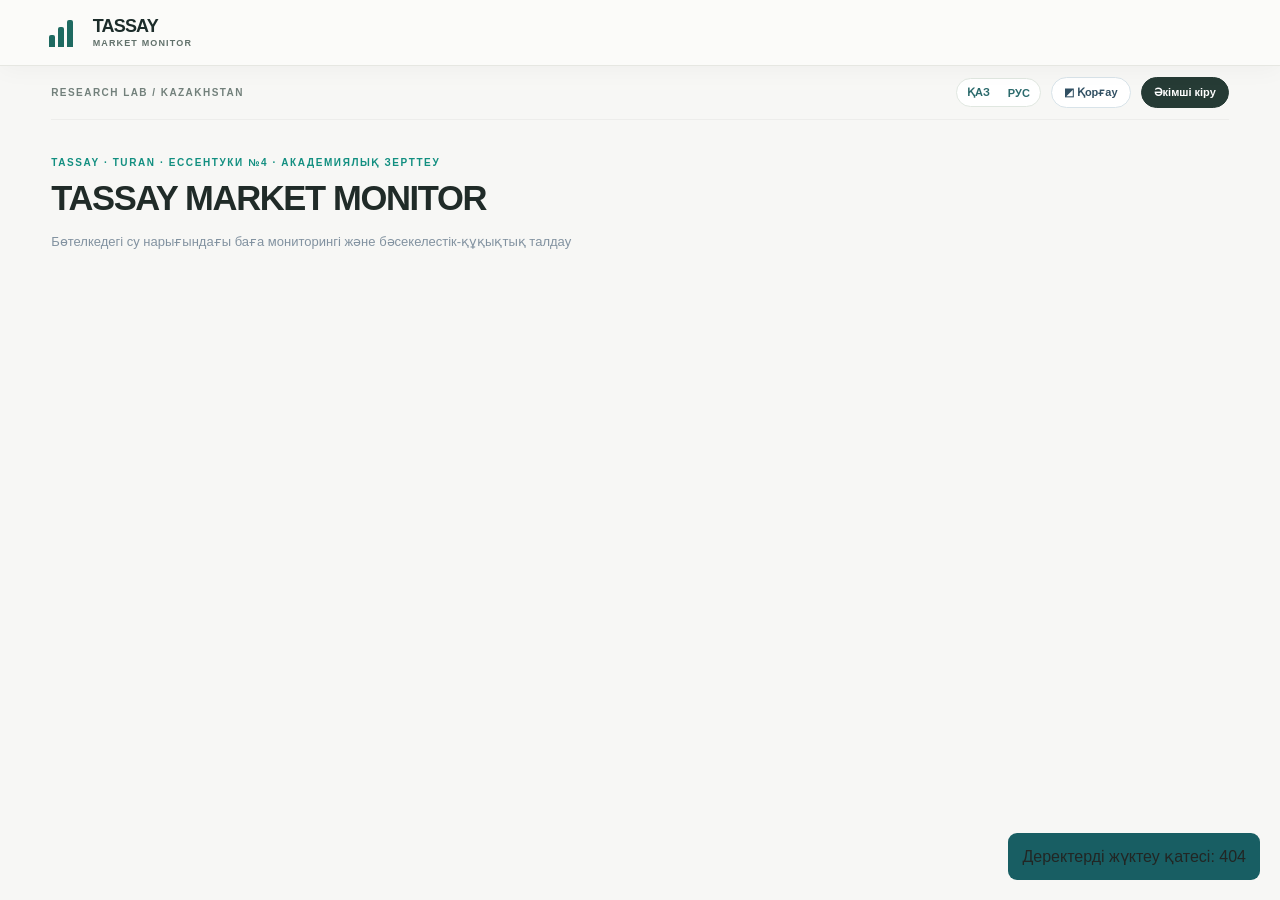
==== commit 7a001426: "Load premium editorial theme, responsive header, and updated UI tests" ====
--- a/index.html
+++ b/index.html
@@ -163,7 +163,7 @@
 body.light .km3-evidence-tile{background:#eef8f8;color:#193847;border-color:#bfd3d7}
 @media(max-width:840px){.km3-evidence-gallery{grid-template-columns:repeat(2,minmax(0,1fr))}}
 @media(max-width:450px){.km3-evidence-gallery{grid-template-columns:1fr 1fr}.km3-evidence-tile img{height:68px}}
-</style><link rel="stylesheet" href="/modern.css?v=20261113-history"></head><body class="light"><div class="app"><aside id="sidebar"><div class="brand">◈ TASSAY<small>MARKET MONITOR</small></div><div id="nav"></div><p class="muted" style="padding:12px;font-size:11px">ҚР бәсекелестік құқығы • 2026</p></aside><main><div class="top"><div class="row"><button class="btn outline menu" onclick="document.querySelector('aside').classList.toggle('open')">☰</button><span class="kicker">RESEARCH LAB / KAZAKHSTAN</span></div><div class="row"><span class="row language-picker"><a href="/kk" title="Қазақша">ҚАЗ</a><a href="/ru" title="Русский">РУС</a></span><button class="btn outline" onclick="window.print()">◩ Қорғау</button><button class="btn" id="loginBtn" onclick="login()">Әкімші кіру</button></div></div><div class="header"><div class="university-identity"><img src="/media/mnu-logo" alt="Maqsut Narikbayev University (MNU) логотипі" loading="eager"><span>Maqsut Narikbayev University.<small class="university-researcher">Салдырова Ақбөбек</small></span></div><p class="kicker">TASSAY · TURAN · АКАДЕМИЯЛЫҚ ЗЕРТТЕУ</p><h1 id="title">TASSAY MARKET MONITOR</h1><p class="muted" id="subtitle">Бөтелкедегі су нарығындағы баға мониторингі және бәсекелестік-құқықтық талдау</p></div><div id="content"></div></main></div><div id="toast"></div><dialog id="evidenceDialog" class="evidence-modal" aria-labelledby="evidenceModalTitle" onclick="if(event.target===this)this.close()"><div class="modal-top"><b id="evidenceModalTitle">Скриншот</b><button class="btn outline" onclick="document.getElementById('evidenceDialog').close()" aria-label="Жабу">✕ Жабу</button></div><div class="modal-image"><img id="evidenceModalImage" alt="Бастапқы баға скриншоты"></div><p><span id="evidenceDetailNote">Скриншот күн, қала және зерттелген бренд бойынша байланыстырылды. Өнім атауы суретте көрінбеуі мүмкін; дүкен мен соманың сәйкестігін бөлек тексеріңіз.</span></p><a id="evidenceModalLink" target="_blank" rel="noopener" href="#">Суретті толық өлшемде ашу ↗</a></dialog>
+</style><link rel="stylesheet" href="/modern.css?v=20261113-survey"><link rel="stylesheet" href="/premium.css?v=20261113-editorial2"></head><body class="light"><div class="app"><aside id="sidebar"><div class="brand"><span class="brand-mark" aria-hidden="true"><i></i><i></i><i></i></span><span class="brand-copy">TASSAY<small>MARKET MONITOR</small></span></div><div id="nav"></div><p class="muted" style="padding:12px;font-size:11px">ҚР бәсекелестік құқығы • 2026</p></aside><main><div class="top"><div class="row"><button class="btn outline menu" onclick="document.querySelector('aside').classList.toggle('open')">☰</button><span class="kicker">RESEARCH LAB / KAZAKHSTAN</span></div><div class="row"><span class="row language-picker"><a href="/kk" title="Қазақша">ҚАЗ</a><a href="/ru" title="Русский">РУС</a></span><button class="btn outline" onclick="window.print()">◩ Қорғау</button><button class="btn" id="loginBtn" onclick="login()">Әкімші кіру</button></div></div><div class="header"><div class="university-identity"><img src="/media/mnu-logo" alt="Maqsut Narikbayev University (MNU) логотипі" loading="eager"><span>Maqsut Narikbayev University.<small class="university-researcher">Салдырова Ақбөбек</small></span></div><p class="kicker">TASSAY · TURAN · АКАДЕМИЯЛЫҚ ЗЕРТТЕУ</p><h1 id="title">TASSAY MARKET MONITOR</h1><p class="muted" id="subtitle">Бөтелкедегі су нарығындағы баға мониторингі және бәсекелестік-құқықтық талдау</p></div><div id="content"></div></main></div><div id="toast"></div><dialog id="evidenceDialog" class="evidence-modal" aria-labelledby="evidenceModalTitle" onclick="if(event.target===this)this.close()"><div class="modal-top"><b id="evidenceModalTitle">Скриншот</b><button class="btn outline" onclick="document.getElementById('evidenceDialog').close()" aria-label="Жабу">✕ Жабу</button></div><div class="modal-image"><img id="evidenceModalImage" alt="Бастапқы баға скриншоты"></div><p><span id="evidenceDetailNote">Скриншот күн, қала және зерттелген бренд бойынша байланыстырылды. Өнім атауы суретте көрінбеуі мүмкін; дүкен мен соманың сәйкестігін бөлек тексеріңіз.</span></p><a id="evidenceModalLink" target="_blank" rel="noopener" href="#">Суретті толық өлшемде ашу ↗</a></dialog>
 <script>
 let data=[], sources=[],admin=false,city='Астана',page=0,shopFilter='Барлығы',selectedDate='2026-10-19';
 const sections=["Басты панель","Баға динамикасы","Бағалар және дәлелдемелер","Зерттеу әдістемесі","Астана нарығы","TASSAY · Нарық үлесі","Сыртқы факторлар","Қалаларды салыстыру","Ғылыми қорытындылар","Дереккөздер","TASSAY · Өнім туралы","TURAN · Өнім туралы","TURAN · Бағалар және дәлелдемелер","TURAN · Баға динамикасы","TASSAY × TURAN · Салыстыру","TURAN · Нарық үлесі","Құқықтық IRAC","ЖИ қолданылуы туралы қорытынды","Халықаралық сот тәжірибесі","Брошюра және ғылыми мақала"];
@@ -528,4 +528,4 @@
 const pages=[dashboard,dynamics,priceTable,method,market,share,factors,compare,conclusions,bibliography,tassayProduct,turanProduct,turanPriceTable,turanDynamics,km2Comparison,turanShare,km2IRAC,aiSummary,legalCases,academicExports];
 async function login(){if(admin){if(!confirm('Әкімші режимінен шығу керек пе?'))return;await api('/api/logout',{method:'POST'});refresh();return}let password=prompt('Әкімші құпиясөзін енгізіңіз');if(!password)return;try{await api('/api/login',{method:'POST',body:JSON.stringify({password})});refresh()}catch(e){toast('Кіру мүмкін болмады')}}
 refresh();
-</script><script src="/km3.js?v=20261110-price-tabs"></script><script src="/modern-ui.js?v=20261113-history"></script><script src="/research-sections.js?v=20261112-evidence2"></script><script src="/research-history.js?v=20261113-bsh4fix"></script></body></html>+</script><script src="/km3.js?v=20261110-price-tabs"></script><script src="/modern-ui.js?v=20261113-editorial2"></script><script src="/research-sections.js?v=20261113-survey"></script><script src="/research-history.js?v=20261113-bsh4fix"></script><script src="/survey.js?v=20261113-forms1"></script></body></html>
--- a/modern.css
+++ b/modern.css
@@ -234,3 +234,46 @@
 .history-method a{font-size:13px;font-weight:750}
 @media(max-width:1060px){.history-timeline{grid-template-columns:repeat(2,minmax(0,1fr))}}
 @media(max-width:600px){.history-intro{padding:25px 20px}.history-stage-detail{padding:19px}.history-detail-grid{grid-template-columns:1fr}.history-detail-wide{grid-column:1}.history-timeline{gap:8px}.history-milestone{gap:8px;padding:12px 10px}.history-numeral{width:25px;height:25px}.history-milestone-body strong{font-size:11px}.history-gallery-head{align-items:flex-start}.history-image-grid{grid-template-columns:repeat(2,minmax(0,1fr))}.history-image-preview{height:120px}}
+
+/* БШ4 consumer survey: bilingual, anonymous aggregates */
+.survey-hero{background:linear-gradient(115deg,#124451,#11786e);border-radius:20px;padding:29px 34px;color:white;margin-bottom:18px}
+.survey-hero .hero-eyebrow{color:#c4e6e0;font-size:11px;font-weight:800}
+.survey-hero h2{font-size:clamp(24px,3vw,33px);color:#fff;line-height:1.24;margin:12px 0}
+.survey-hero p{font-size:13px;line-height:1.8;color:#d8ece9;max-width:780px}
+.survey-pill{display:inline-block;border-radius:20px;border:1px solid #85bdb4;padding:7px 12px;font-size:11px;color:#e9faf4}
+.survey-filters{display:flex;flex-wrap:wrap;gap:9px;margin:19px 0}
+.survey-filter{background:#fff;color:#315866;border:1px solid #d8e8e4;border-radius:10px;padding:11px 14px;font-size:12px;cursor:pointer;font-weight:750}
+.survey-filter.active{background:#e2f5ef;color:#116d65;border-color:#16877c}
+.survey-filter:focus-visible{outline:2px solid #188b7f;outline-offset:2px}
+.survey-metrics,.survey-price-grid{display:grid;grid-template-columns:repeat(3,minmax(0,1fr));gap:12px}
+.survey-metric{background:#fff;border:1px solid #deebe8;padding:20px;border-radius:14px;display:flex;flex-direction:column;gap:7px}
+.survey-metric strong{color:#176f6a;font-size:29px;font-weight:850}
+.survey-metric span{font-size:12px;font-weight:750;color:#274e59;line-height:1.5}
+.survey-metric small{font-size:11px;color:#708b91}
+.survey-context,.survey-note{font-size:12px;line-height:1.8;color:#5f7b86;margin:15px 0}
+.survey-chart{margin:16px 0}
+.survey-chart h3{margin:0 0 7px}
+.survey-grid{display:grid;grid-template-columns:repeat(2,minmax(0,1fr));gap:15px}
+.survey-grid>.panel{margin:0}
+.survey-bars,.survey-pairs{display:flex;flex-direction:column;gap:16px}
+.survey-bar-label{display:flex;justify-content:space-between;gap:12px;margin-bottom:7px;font-size:12px;color:#456574;line-height:1.5}
+.survey-bar-label strong{font-size:11px;color:#176f6a;white-space:nowrap}
+.survey-bar-track,.survey-stack{background:#eaf2f0;height:12px;overflow:hidden;border-radius:20px}
+.survey-bar-fill{height:100%;border-radius:20px}
+.survey-stack{display:flex;height:14px}
+.survey-stack>span{height:100%}
+.survey-legend{display:flex;flex-wrap:wrap;gap:13px;margin:0 0 19px;font-size:11px;color:#5f7a83}
+.survey-legend span{display:flex;align-items:center;gap:7px}
+.survey-legend i{display:inline-block;width:11px;height:11px;border-radius:3px}
+.survey-price-item{border:1px solid #e1ede9;border-radius:12px;background:#f7faf9;padding:18px;display:flex;flex-direction:column;gap:10px}
+.survey-price-item strong{font-size:23px;color:#1b5260}
+.survey-price-item span{font-size:12px;line-height:1.6;color:#526e77}
+.survey-price-item small{color:#63808a;font-size:11px;font-weight:800}
+.survey-footnote{font-size:11px;color:#68838e;line-height:1.7;margin:16px 0 5px}
+.survey-law dl{display:grid;grid-template-columns:95px 1fr;gap:12px 16px;font-size:12px;line-height:1.7}
+.survey-law dt{color:#177d74;font-weight:850}
+.survey-law dd{margin:0;color:#456672}
+.survey-source p{font-size:12px;line-height:1.8;color:#516f7a}
+.survey-source-actions{display:flex;gap:10px;flex-wrap:wrap;margin-top:17px}
+@media(max-width:960px){.survey-grid{grid-template-columns:1fr}}
+@media(max-width:620px){.survey-hero{padding:24px 19px}.survey-metrics,.survey-price-grid{grid-template-columns:1fr}.survey-filter{width:100%;text-align:left}.survey-law dl{grid-template-columns:1fr;gap:4px}}
--- a/premium.css
+++ b/premium.css
@@ -0,0 +1,245 @@
+/* Premium editorial redesign | BSH4 | November 2026
+   Website styling only. Data, evidence and calculations are unchanged. */
+:root{color-scheme:light!important;font-family:Inter,-apple-system,BlinkMacSystemFont,"Segoe UI",Arial,sans-serif!important;background:#f7f7f5!important}
+html{scroll-behavior:smooth}
+body,body.light,.app{background:#f7f7f5!important;color:#222624!important}
+.app{display:block!important;max-width:none!important;min-height:100vh}
+aside#sidebar{position:sticky!important;z-index:110!important;top:0!important;width:100%!important;min-width:0!important;max-width:none!important;height:auto!important;max-height:none!important;overflow:visible!important;transform:none!important;padding:12px clamp(20px,3.8vw,62px)!important;margin:0!important;border:0!important;border-bottom:1px solid #e6e7e2!important;box-shadow:0 4px 24px rgba(21,35,32,.035)!important;background:rgba(251,251,249,.97)!important;display:flex!important;align-items:center;gap:clamp(17px,2vw,35px);justify-content:space-between}
+#sidebar .brand{display:flex;align-items:center;gap:7px;flex:0 0 auto;border:0!important;margin:0!important;padding:5px 0!important;color:#1c2c2a!important;letter-spacing:-.8px;font-size:20px;font-weight:850;line-height:1;white-space:nowrap}
+#sidebar .brand small{display:block;font-size:9px;letter-spacing:1.15px!important;color:#61716b!important;margin:0!important;font-weight:750}
+#sidebar .brand .brand-mark{display:flex;align-items:flex-end;gap:3px;height:28px;width:32px;margin-right:5px}
+#sidebar .brand .brand-mark i{display:block;width:6px;background:#1e6a61;border-radius:2px 2px 0 0}
+#sidebar .brand .brand-mark i:nth-child(1){height:12px}
+#sidebar .brand .brand-mark i:nth-child(2){height:20px}
+#sidebar .brand .brand-mark i:nth-child(3){height:27px}
+#sidebar .brand .brand-copy{display:flex;flex-direction:column;gap:4px}
+#sidebar>p{display:none}
+#nav{display:flex;flex:1;align-items:center;justify-content:flex-end;gap:2px;min-width:0}
+#nav .mini-nav-heading{display:none}
+#nav>.nav{display:inline-flex!important;justify-content:center;align-items:center;white-space:nowrap;min-height:39px!important;min-width:0;width:auto!important;padding:8px clamp(7px,.85vw,13px)!important;margin:0!important;border:0!important;border-radius:20px!important;background:transparent!important;color:#414b49!important;font-size:12px!important;font-weight:630!important;line-height:1.25!important;letter-spacing:-.15px;transition:background .2s,color .2s}
+#nav>.nav:hover{background:#eef2ef!important;color:#095c53!important}
+#nav>.nav.active{color:#0e655a!important;background:#e0eee8!important;font-weight:850!important}
+#nav .research-archive{position:relative;border:0!important;padding:0!important;margin:0 0 0 4px!important;max-height:none!important;overflow:visible!important;flex-shrink:0}
+#nav .research-archive summary{display:block;list-style:none;padding:9px 10px!important;border-radius:20px;font-size:12px!important;color:#495652!important;font-weight:730!important;line-height:21px}
+#nav .research-archive summary::-webkit-details-marker{display:none}
+#nav .research-archive summary::after{content:"⌄";font-size:13px;padding-left:6px;color:#55756a}
+#nav .research-archive[open]>summary{background:#e4eee9;color:#0c6557}
+#nav .nav-more-list{position:absolute;top:calc(100% + 15px);right:0;min-width:270px;max-height:min(68vh,590px);overflow:auto;z-index:120;background:#fff;border:1px solid #e4e9e4;box-shadow:0 20px 55px rgba(22,40,35,.17);padding:10px!important;border-radius:17px}
+#nav .research-archive .nav{display:block!important;width:100%!important;min-height:36px!important;padding:10px 12px!important;margin:1px 0!important;border-radius:9px!important;background:#fff!important;text-align:left;color:#384f4b!important;font-size:12px!important}
+#nav .research-archive .nav:hover,#nav .research-archive .nav.active{background:#e8f3ec!important;color:#09685c!important}
+#nav .nav-resource{display:block;margin:8px 3px 1px;padding:12px;border-radius:10px;background:#eff5f0;color:#196b60;text-decoration:none}
+main{display:block!important;max-width:1450px!important;width:100%;margin:0 auto!important;padding:0 clamp(22px,4vw,62px) 80px!important}
+main>.top,main>.header,main>#content{max-width:1360px!important;width:100%;margin-left:auto!important;margin-right:auto!important}
+.top{display:flex;align-items:center;justify-content:space-between;padding:10px 0!important;min-height:54px;background:transparent;border-bottom:1px solid #ededeb!important}
+.top .kicker{font-size:10px!important;color:#72807b!important;letter-spacing:1.45px!important}
+.top>.row:last-child{margin-left:auto}
+.top>.row:last-child .btn{font-size:11px!important;padding:8px 12px!important}
+.top #loginBtn{background:#263b35!important;color:white!important;border-color:#263b35!important}
+.language-picker{border:1px solid #e0e7e0!important;border-radius:20px!important;background:#fff!important;padding:2px}
+.language-picker a{font-size:11px!important;border-radius:18px;padding:5px 8px!important}
+main>.header{padding:27px 0 23px!important}
+main>.header h1{font-size:clamp(27px,2.7vw,39px)!important;letter-spacing:-1.35px!important;color:#202b28!important}
+main>.header .kicker{letter-spacing:1.5px}
+body.site-home main>.header{display:none!important}
+body.site-home .top{border-bottom:none!important;padding-bottom:9px!important}
+#content{padding-bottom:20px!important}
+.editorial-hero:not(.landing-hero),.history-intro,.survey-hero{background:linear-gradient(110deg,#263a36,#52766b)!important;box-shadow:none!important}
+.card,.panel,.price-card,.paper-card,.case-card{border-color:#e5e8e3!important;box-shadow:0 7px 22px rgba(32,43,37,.025)!important}
+button.btn,button.btn:not(.outline){background:#1f675d!important;border-color:#1f675d!important;border-radius:24px!important;padding:11px 19px!important}
+button.btn:hover{background:#155249!important}
+button.btn.outline{border-radius:24px!important}
+.overview-heading h2,.panel h3{color:#1f2926!important}
+.overview-heading h2{font-size:clamp(24px,2.5vw,33px)!important;letter-spacing:-1.1px!important}
+.overview-heading{margin:42px 0 18px!important}
+.overview-heading p{font-size:13px!important;line-height:1.6!important}
+.landing-home{display:block}
+.landing-hero{display:grid!important;grid-template-columns:minmax(0,1.03fr) minmax(0,1fr);align-items:center;gap:0;min-height:435px;overflow:hidden;position:relative;margin:8px 0 40px!important;padding:0!important;border-radius:26px!important;background:linear-gradient(118deg,#344b47 0%,#5c726e 54%,#cad2cb 100%)!important;color:#fff!important;box-shadow:none!important}
+.landing-hero::after{display:none!important}
+.landing-copy{padding:clamp(32px,4vw,60px) clamp(25px,3.9vw,56px);position:relative;z-index:3}
+.landing-hero .hero-eyebrow{color:#c8dcd5!important;font-size:11px!important;letter-spacing:2px!important;font-weight:800!important}
+.landing-hero h2.research-question{font-size:clamp(34px,3.7vw,57px)!important;line-height:1.08!important;letter-spacing:-2.7px!important;font-weight:850!important;max-width:675px!important;margin:18px 0 22px!important;text-wrap:balance;color:#fff!important}
+.landing-hero .landing-copy>p{font-size:15px!important;line-height:1.65!important;max-width:545px!important;color:#e2ebe7!important;margin:0!important}
+.landing-actions{display:flex;flex-wrap:wrap;gap:10px;align-items:center;margin-top:29px}
+.landing-cta{border:0;border-radius:30px;background:#fff;color:#142d27;font-weight:800;font-size:13px;cursor:pointer;min-height:45px;padding:12px 23px;transition:transform .2s,background .2s}
+.landing-cta:hover{transform:translateY(-2px);background:#e6f2ed}
+.landing-cta-ghost{border:1px solid rgba(241,251,247,.55);color:#fff;background:transparent}
+.landing-cta-ghost:hover{background:rgba(255,255,255,.15)}
+.landing-photo-stage{align-self:stretch;position:relative;min-height:430px;display:flex;justify-content:center;align-items:flex-end;padding:65px 20px 23px;background:radial-gradient(ellipse at 52% 57%,#e5ebe3 0%,#c7d5ce 38%,rgba(107,145,132,.15) 68%,transparent 78%);overflow:hidden}
+.landing-photo-stage::before{content:"";position:absolute;left:8%;right:3%;bottom:13px;height:21px;border-radius:50%;background:#415f57;filter:blur(20px);opacity:.4}
+.landing-gridlines{position:absolute;inset:13% 4% 14%;opacity:.35;background-image:linear-gradient(to right,rgba(20,81,73,.17) 1px,transparent 1px),linear-gradient(to bottom,rgba(20,81,73,.17) 1px,transparent 1px);background-size:16% 22%}
+.landing-photo-stage svg{position:absolute;width:105%;height:auto;bottom:23%;left:0;opacity:.5;z-index:1}
+.landing-bottle{position:relative;z-index:2;display:flex;align-items:center;justify-content:center;width:31%;height:300px;border-radius:17px 17px 10px 10px;filter:drop-shadow(0 16px 15px rgba(22,45,38,.15));background:rgba(248,250,245,.3);backdrop-filter:blur(3px);border:1px solid rgba(255,255,255,.34);overflow:hidden;transition:transform .25s}
+.landing-bottle img{display:block;max-height:90%;width:92%;height:100%;object-fit:contain;mix-blend-mode:multiply}
+.landing-bottle:nth-of-type(2){transform:translate(5px,14px) rotate(-3deg)}
+.landing-bottle:nth-of-type(3){z-index:4;transform:translate(0,-18px) scale(1.14)}
+.landing-bottle:nth-of-type(4){transform:translate(-5px,14px) rotate(3deg)}
+.landing-bottle .bottle-name{position:absolute;bottom:5px;left:4px;right:4px;text-align:center;font-size:10px;color:#31443f;font-weight:900;letter-spacing:.6px;background:rgba(246,248,243,.9);border-radius:8px;padding:5px}
+.landing-visual-caption{position:absolute;right:18px;top:23px;z-index:2;color:#54756d;font-size:10px;letter-spacing:1.8px;font-weight:800}
+.landing-about{display:grid;grid-template-columns:minmax(0,1fr) minmax(0,1.18fr);gap:55px;padding:2px 5px 15px;align-items:start;margin-bottom:25px}
+.landing-about h2,.landing-section-title{font-size:clamp(31px,3.2vw,43px);line-height:1.1;letter-spacing:-1.8px;color:#212826;margin:0 0 18px;font-weight:850}
+.landing-about p{font-size:14px;line-height:1.8;color:#505d57;max-width:480px;margin:0}
+.landing-about p+p{margin-top:12px}
+.landing-stats{display:grid;grid-template-columns:repeat(2,minmax(0,1fr));gap:25px 33px;border-left:1px solid #dedfda;padding:15px 0 20px 45px}
+.landing-stat strong{display:block;color:#202622;font-size:clamp(38px,4vw,55px);line-height:1.04;letter-spacing:-2.6px;font-weight:880}
+.landing-stat span{display:block;line-height:1.45;margin-top:9px;font-size:12px;color:#67716b}
+.landing-usage{display:flex;align-items:center;gap:7px;flex-wrap:wrap;border-top:1px solid #e4e6e1;border-bottom:1px solid #e4e6e1;margin:20px 0 48px;padding:14px 4px}
+.landing-usage .usage-heading{font-size:10px;font-weight:850;letter-spacing:1.5px;color:#77817c;margin-right:16px;text-transform:uppercase}
+.usage-chip{display:inline-flex;align-items:center;gap:7px;padding:7px 12px;color:#3c4943;font-size:12px;font-weight:750}
+.usage-chip+.usage-chip{border-left:1px solid #e1e5de}
+.usage-chip i{font-style:normal;color:#236a60;font-size:15px}
+.landing-section{margin:42px 0 55px}
+.landing-section-head{display:flex;justify-content:space-between;align-items:end;gap:20px;margin-bottom:24px}
+.landing-section-head h2{margin:0 0 9px!important}
+.landing-section-head p{font-size:13px;color:#6e7a73;line-height:1.6;margin:0}
+.landing-small-link{font-size:12px;color:#21645a!important;font-weight:850;text-decoration:none;border-bottom:1px solid #a8c3b8;padding-bottom:4px;white-space:nowrap}
+.landing-features{display:grid;grid-template-columns:repeat(4,minmax(0,1fr));gap:13px}
+.feature-card{border:1px solid #e2e5df;border-radius:23px;padding:0!important;text-align:left;overflow:hidden;background:#fff;cursor:pointer;min-width:0;display:flex;flex-direction:column;box-shadow:none;transition:transform .2s,border-color .2s,box-shadow .2s;color:#26302b}
+.feature-card:hover{transform:translateY(-4px);border-color:#bbd3c7;box-shadow:0 15px 35px rgba(32,53,42,.07)}
+.feature-card:focus-visible{outline:3px solid #8ab7a9;outline-offset:2px}
+.feature-media{position:relative;display:flex;align-items:center;justify-content:center;min-height:184px;height:184px;overflow:hidden;background:#d4e2dd}
+.feature-media svg{max-width:100%}
+.feature-price{background:linear-gradient(140deg,#cddad4,#ecf0e9);padding:5px 8px}
+.feature-price .hero-chart{height:175px;width:100%;overflow:hidden;max-height:none!important;display:flex;align-items:center}
+.feature-price .hero-chart svg{height:168px;max-height:168px}
+.feature-survey{background:linear-gradient(135deg,#ceded8,#f0f4f0)}
+.feature-donut{width:137px;height:137px;background:conic-gradient(#195f58 0 65%,#a8c8bd 65% 100%);border-radius:50%;display:flex;align-items:center;justify-content:center;box-shadow:0 0 0 1px rgba(255,255,255,.4)}
+.feature-donut>span{display:flex;flex-direction:column;align-items:center;justify-content:center;width:95px;height:95px;background:#eaf2ed;border-radius:50%;font-size:32px;font-weight:850;color:#1a4f4a;line-height:1}
+.feature-donut small{font-size:10px;font-weight:700;color:#54776c;margin-top:8px}
+.feature-law{background:linear-gradient(145deg,#aabdb5,#304f45);color:#f1f2e9}
+.feature-law .law-book{border:1px solid rgba(255,255,255,.36);padding:23px 30px;transform:rotate(-8deg);background:rgba(20,50,39,.52);border-radius:6px 15px 15px 6px;box-shadow:16px 18px 25px rgba(29,46,36,.19)}
+.law-book strong{display:block;font-size:52px;font-family:Georgia,serif;text-align:center;line-height:1.1}
+.law-book span{display:block;font-size:14px;letter-spacing:5px;text-align:center;margin-top:8px;font-weight:700}
+.feature-history{background:linear-gradient(115deg,#b4d5ce,#e6eeec)}
+.feature-stage-line{display:flex;gap:0;width:83%;align-items:center;position:relative;justify-content:space-between}
+.feature-stage-line:before{content:"";position:absolute;height:2px;background:#31746a;left:2%;right:2%;top:35px}
+.feature-stage-line>span{position:relative;font-size:12px;display:flex;flex-direction:column;gap:15px;text-align:center;color:#225f59;font-weight:850}
+.feature-stage-line>span:after{content:"";display:block;border:3px solid #267568;background:#edf6f1;border-radius:50%;width:12px;height:12px;margin:auto;order:2}
+.feature-info{display:flex;flex:1;flex-direction:column;padding:22px 20px 18px;min-height:165px}
+.feature-info strong{font-size:17px;line-height:1.25;color:#202b26;letter-spacing:-.35px}
+.feature-info p{font-size:12px;color:#69776f;line-height:1.55;margin:10px 0 15px}
+.feature-arrow{font-size:19px;color:#23776b;margin-top:auto;align-self:flex-end}
+.landing-products{margin:50px 0 56px}
+.landing-products .price-board{grid-template-columns:repeat(3,minmax(0,1fr))!important;gap:18px}
+.landing-products .product-overview-card{overflow:hidden;border-radius:22px!important;background:#fff!important;padding:0!important;box-shadow:none!important;transition:transform .2s}
+.landing-products .product-overview-card:hover{transform:translateY(-3px)}
+.landing-products .product-overview-image{width:100%;height:245px!important;min-height:245px;margin:0!important;padding:14px;background:linear-gradient(115deg,#e3e8e3,#f5f6f1);display:flex;justify-content:center;align-items:center;border-radius:0!important}
+.landing-products .product-overview-image img{display:block;width:95%;height:95%;object-fit:contain;mix-blend-mode:multiply}
+.landing-products .product-overview-card .brand-mini,.landing-products .product-overview-card .product-overview-description,.landing-products .product-overview-card .price-large,.landing-products .product-overview-card .price-sub,.landing-products .product-overview-card>a{margin-left:22px!important;margin-right:22px!important}
+.landing-products .product-overview-card .brand-mini{margin-top:17px}
+.landing-products .product-overview-card .price-large{font-size:29px!important}
+.landing-products .product-overview-card>a{display:block;margin-top:16px;margin-bottom:22px}
+.landing-process{display:grid;grid-template-columns:minmax(0,.94fr) minmax(0,1.12fr);align-items:stretch;gap:44px}
+.landing-process-photo{min-height:530px;border-radius:24px;background:linear-gradient(155deg,#d1ddda,#678c82);display:flex;align-items:center;justify-content:center;position:relative;overflow:hidden}
+.landing-process-photo>img{height:78%;max-width:76%;object-fit:contain;mix-blend-mode:multiply;filter:drop-shadow(10px 12px 22px rgba(22,52,45,.16))}
+.process-tag{position:absolute;top:24px;left:25px;font-size:11px;font-weight:850;letter-spacing:1.7px;color:#28534b}
+.process-floating{position:absolute;bottom:27px;right:24px;background:rgba(243,248,245,.93);border:1px solid rgba(255,255,255,.5);padding:18px 22px;border-radius:18px;color:#25534b;box-shadow:0 15px 45px rgba(24,58,42,.13)}
+.process-floating strong{font-size:31px;display:block;line-height:1;font-weight:880}
+.process-floating span{display:block;font-size:12px;margin-top:5px;color:#60796e}
+.process-list{display:flex;flex-direction:column;justify-content:space-between}
+.process-step{display:grid;grid-template-columns:56px 1fr;gap:16px;padding:12px 0 20px;border-bottom:1px solid #d4dbd5}
+.process-step:first-child{padding-top:0}
+.process-step:last-child{border-bottom:0;padding-bottom:0}
+.process-step-icon{display:flex;justify-content:center;align-items:center;background:#214f46;color:#fff;width:49px;height:49px;border-radius:50%;font-size:19px;font-weight:840}
+.process-step strong{display:block;font-size:17px;color:#202c26;letter-spacing:-.3px;margin-bottom:7px}
+.process-step p{font-size:12px;color:#66756c;line-height:1.6;margin:0}
+.landing-conclusions{display:grid;grid-template-columns:repeat(3,minmax(0,1fr));gap:15px}
+.landing-conclusion{background:#fff;border-radius:19px;border:1px solid #e2e6e0;padding:24px 24px 26px;min-height:210px}
+.landing-conclusion .conclusion-icon{font-size:23px;color:#296b60;margin-bottom:19px;display:block}
+.landing-conclusion strong{display:block;font-size:16px;line-height:1.35;color:#26322c;margin-bottom:10px}
+.landing-conclusion p{font-size:12px;color:#68756f;line-height:1.65;margin:0}
+.landing-more{border-top:1px solid #e2e6df;padding:27px 0;margin-top:35px;display:flex;align-items:center;justify-content:space-between;gap:20px}
+.landing-more p{font-size:12px;color:#7d8a80;line-height:1.7;margin:0}
+.landing-more .research-links{display:flex;gap:18px;margin:0}
+.landing-more .research-link{padding:0;min-height:0;background:none;border:0;font-size:12px;color:#23665c;font-weight:780}
+.landing-more .research-link strong{font-size:12px;color:#23665c}
+.landing-more .research-link small,.landing-more .research-link span{display:none}
+/* Keep all research pages reading consistently with the new homepage. */
+.panel,.case-card,.history-stage-detail,.survey-chart{border-radius:20px!important}
+#content table{background:#fff}
+@media(max-width:1300px){
+ #sidebar .brand{font-size:18px}
+ #nav>.nav{font-size:11px!important;padding:8px 7px!important}
+ .landing-features{gap:10px}
+ .feature-info{padding:17px 15px}
+}
+@media(max-width:1100px){
+ aside#sidebar{flex-wrap:wrap;gap:5px;padding:13px 25px!important}
+ #nav{justify-content:flex-start;flex:1 0 100%;overflow:visible;gap:4px}
+ #nav>.nav{padding:7px 10px!important}
+ main{padding:0 25px 60px!important}
+ .landing-hero{min-height:380px}
+ .landing-hero h2.research-question{font-size:clamp(31px,4vw,45px)!important}
+ .landing-photo-stage{min-height:350px}
+ .landing-bottle{height:225px}
+ .landing-features{grid-template-columns:repeat(2,minmax(0,1fr))}
+ .feature-media{height:180px}
+ .landing-process{gap:24px}
+}
+@media(max-width:800px){
+ aside#sidebar{position:sticky!important;top:0!important;left:auto!important;width:100%!important;min-width:0!important;height:auto!important;transform:none!important;display:flex!important;padding:13px 20px!important}
+ #nav{display:none;position:absolute;top:100%;left:0;right:0;background:#fff;box-shadow:0 20px 34px rgba(22,33,27,.16);padding:14px 18px 22px;max-height:75vh;overflow:auto;z-index:140;grid-template-columns:repeat(2,minmax(0,1fr));gap:6px}
+ aside#sidebar.open #nav{display:grid}
+ #nav>.nav{white-space:normal;width:100%!important;justify-content:flex-start!important;text-align:left;min-height:42px!important}
+ #nav .research-archive{grid-column:1/-1;margin:8px 0 0!important}
+ #nav .nav-more-list{position:static;max-height:280px;box-shadow:none;border-radius:11px;margin-top:5px}
+ #nav .research-archive summary{background:#f1f5f1}
+ main{padding:0 19px 60px!important}
+ .top .menu{display:inline-flex!important}
+ .landing-hero{grid-template-columns:1fr;min-height:0}
+ .landing-copy{padding:36px 28px 24px}
+ .landing-photo-stage{min-height:255px;padding:10px 25px 25px}
+ .landing-bottle{height:207px;max-width:160px}
+ .landing-about{grid-template-columns:1fr;gap:24px}
+ .landing-stats{border-left:0;border-top:1px solid #e1e5de;padding:25px 0 0}
+ .landing-process{grid-template-columns:1fr}
+ .landing-process-photo{min-height:310px}
+ .landing-process-photo>img{height:270px}
+ .landing-conclusions{grid-template-columns:1fr}
+ .landing-conclusion{min-height:0}
+ .landing-more{flex-direction:column;align-items:flex-start}
+}
+@media(max-width:600px){
+ main{padding:0 15px 50px!important}
+ .top .row{gap:5px!important}
+ .top #loginBtn{font-size:0!important;padding:9px 10px!important}
+ .top #loginBtn::after{content:"⋯";font-size:15px!important}
+ #sidebar .brand{font-size:19px}
+ .landing-hero{border-radius:21px!important;margin-top:6px!important}
+ .landing-copy{padding:31px 22px 18px}
+ .landing-hero h2.research-question{font-size:clamp(29px,8vw,41px)!important;line-height:1.12!important;letter-spacing:-1.3px!important}
+ .landing-hero .landing-copy>p{font-size:13px!important}
+ .landing-photo-stage{min-height:225px}
+ .landing-bottle{height:180px}
+ .landing-bottle .bottle-name{font-size:8px}
+ .landing-actions{gap:8px}
+ .landing-cta{padding:10px 15px;font-size:11px}
+ .landing-about h2,.landing-section-title{font-size:30px}
+ .landing-about p{font-size:13px}
+ .landing-stats{gap:19px}
+ .landing-stat strong{font-size:36px}
+ .landing-usage{gap:4px;margin:13px 0 29px}
+ .landing-usage .usage-heading{flex-basis:100%}
+ .usage-chip{padding:7px 8px;font-size:11px}
+ .landing-features{grid-template-columns:repeat(2,minmax(0,1fr));gap:8px}
+ .feature-media{height:135px;min-height:135px}
+ .feature-price .hero-chart svg{height:125px}
+ .feature-donut{width:100px;height:100px}
+ .feature-donut>span{width:68px;height:68px;font-size:24px}
+ .feature-donut small{font-size:8px}
+ .feature-law .law-book{padding:15px}
+ .law-book strong{font-size:28px}
+ .law-book span{font-size:10px}
+ .feature-stage-line>span{font-size:9px}
+ .feature-info{padding:15px 12px;min-height:168px}
+ .feature-info strong{font-size:14px}
+ .feature-info p{font-size:11px;line-height:1.5}
+ .landing-products .price-board{grid-template-columns:1fr!important}
+ .landing-products .product-overview-image{height:220px!important;min-height:220px}
+ .process-step{grid-template-columns:43px 1fr;gap:12px}
+ .process-step-icon{width:40px;height:40px;font-size:15px}
+ .process-step strong{font-size:15px}
+ .landing-section-head{align-items:start;flex-direction:column}
+ .landing-section{margin:35px 0}
+}
+@media(prefers-reduced-motion:reduce){.feature-card,.landing-cta,.landing-bottle,.landing-products .product-overview-card{transition:none!important}}
+@media print{aside#sidebar,.top,.landing-actions{display:none!important}.landing-hero{background:#f4f4f2!important;color:#111!important}.landing-hero h2,.landing-hero p{color:#111!important}.landing-section,.landing-about,.landing-hero{break-inside:avoid}}
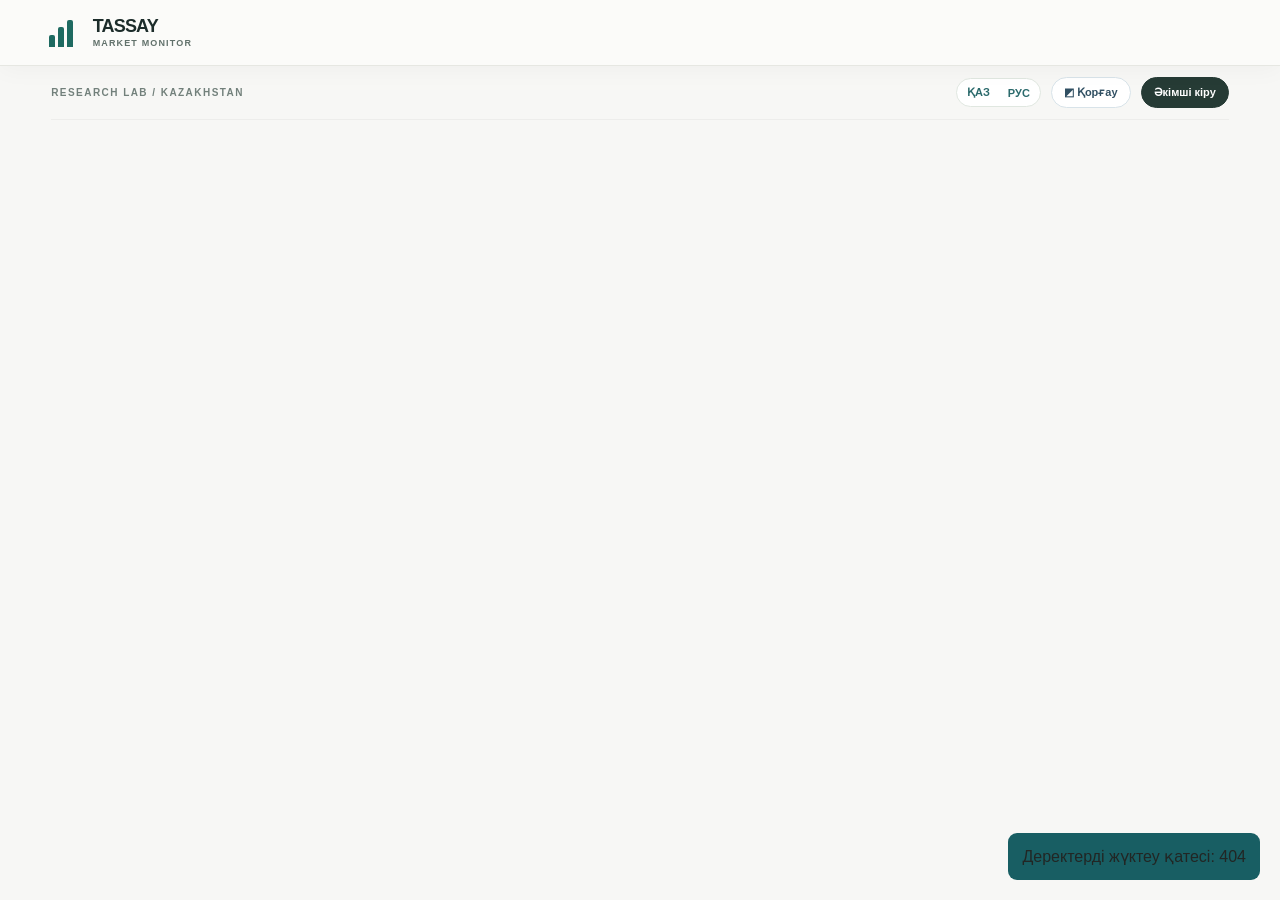
==== commit 30fd3bbc: "Refresh landing and pricing assets; validate one quote and evidence per date/store" ====
--- a/index.html
+++ b/index.html
@@ -163,7 +163,7 @@
 body.light .km3-evidence-tile{background:#eef8f8;color:#193847;border-color:#bfd3d7}
 @media(max-width:840px){.km3-evidence-gallery{grid-template-columns:repeat(2,minmax(0,1fr))}}
 @media(max-width:450px){.km3-evidence-gallery{grid-template-columns:1fr 1fr}.km3-evidence-tile img{height:68px}}
-</style><link rel="stylesheet" href="/modern.css?v=20261113-survey"><link rel="stylesheet" href="/premium.css?v=20261113-editorial2"></head><body class="light"><div class="app"><aside id="sidebar"><div class="brand"><span class="brand-mark" aria-hidden="true"><i></i><i></i><i></i></span><span class="brand-copy">TASSAY<small>MARKET MONITOR</small></span></div><div id="nav"></div><p class="muted" style="padding:12px;font-size:11px">ҚР бәсекелестік құқығы • 2026</p></aside><main><div class="top"><div class="row"><button class="btn outline menu" onclick="document.querySelector('aside').classList.toggle('open')">☰</button><span class="kicker">RESEARCH LAB / KAZAKHSTAN</span></div><div class="row"><span class="row language-picker"><a href="/kk" title="Қазақша">ҚАЗ</a><a href="/ru" title="Русский">РУС</a></span><button class="btn outline" onclick="window.print()">◩ Қорғау</button><button class="btn" id="loginBtn" onclick="login()">Әкімші кіру</button></div></div><div class="header"><div class="university-identity"><img src="/media/mnu-logo" alt="Maqsut Narikbayev University (MNU) логотипі" loading="eager"><span>Maqsut Narikbayev University.<small class="university-researcher">Салдырова Ақбөбек</small></span></div><p class="kicker">TASSAY · TURAN · АКАДЕМИЯЛЫҚ ЗЕРТТЕУ</p><h1 id="title">TASSAY MARKET MONITOR</h1><p class="muted" id="subtitle">Бөтелкедегі су нарығындағы баға мониторингі және бәсекелестік-құқықтық талдау</p></div><div id="content"></div></main></div><div id="toast"></div><dialog id="evidenceDialog" class="evidence-modal" aria-labelledby="evidenceModalTitle" onclick="if(event.target===this)this.close()"><div class="modal-top"><b id="evidenceModalTitle">Скриншот</b><button class="btn outline" onclick="document.getElementById('evidenceDialog').close()" aria-label="Жабу">✕ Жабу</button></div><div class="modal-image"><img id="evidenceModalImage" alt="Бастапқы баға скриншоты"></div><p><span id="evidenceDetailNote">Скриншот күн, қала және зерттелген бренд бойынша байланыстырылды. Өнім атауы суретте көрінбеуі мүмкін; дүкен мен соманың сәйкестігін бөлек тексеріңіз.</span></p><a id="evidenceModalLink" target="_blank" rel="noopener" href="#">Суретті толық өлшемде ашу ↗</a></dialog>
+</style><link rel="stylesheet" href="/modern.css?v=20261113-survey"><link rel="stylesheet" href="/premium.css?v=20261113-evidence4"></head><body class="light"><div class="app"><aside id="sidebar"><div class="brand"><span class="brand-mark" aria-hidden="true"><i></i><i></i><i></i></span><span class="brand-copy">TASSAY<small>MARKET MONITOR</small></span></div><div id="nav"></div><p class="muted" style="padding:12px;font-size:11px">ҚР бәсекелестік құқығы • 2026</p></aside><main><div class="top"><div class="row"><button class="btn outline menu" onclick="document.querySelector('aside').classList.toggle('open')">☰</button><span class="kicker">RESEARCH LAB / KAZAKHSTAN</span></div><div class="row"><span class="row language-picker"><a href="/kk" title="Қазақша">ҚАЗ</a><a href="/ru" title="Русский">РУС</a></span><button class="btn outline" onclick="window.print()">◩ Қорғау</button><button class="btn" id="loginBtn" onclick="login()">Әкімші кіру</button></div></div><div class="header"><div class="university-identity"><img src="/media/mnu-logo" alt="Maqsut Narikbayev University (MNU) логотипі" loading="eager"><span>Maqsut Narikbayev University.<small class="university-researcher">Салдырова Ақбөбек</small></span></div><p class="kicker">TASSAY · TURAN · АКАДЕМИЯЛЫҚ ЗЕРТТЕУ</p><h1 id="title">TASSAY MARKET MONITOR</h1><p class="muted" id="subtitle">Бөтелкедегі су нарығындағы баға мониторингі және бәсекелестік-құқықтық талдау</p></div><div id="content"></div></main></div><div id="toast"></div><dialog id="evidenceDialog" class="evidence-modal" aria-labelledby="evidenceModalTitle" onclick="if(event.target===this)this.close()"><div class="modal-top"><b id="evidenceModalTitle">Скриншот</b><button class="btn outline" onclick="document.getElementById('evidenceDialog').close()" aria-label="Жабу">✕ Жабу</button></div><div class="modal-image"><img id="evidenceModalImage" alt="Бастапқы баға скриншоты"></div><p><span id="evidenceDetailNote">Скриншот күн, қала және зерттелген бренд бойынша байланыстырылды. Өнім атауы суретте көрінбеуі мүмкін; дүкен мен соманың сәйкестігін бөлек тексеріңіз.</span></p><a id="evidenceModalLink" target="_blank" rel="noopener" href="#">Суретті толық өлшемде ашу ↗</a></dialog>
 <script>
 let data=[], sources=[],admin=false,city='Астана',page=0,shopFilter='Барлығы',selectedDate='2026-10-19';
 const sections=["Басты панель","Баға динамикасы","Бағалар және дәлелдемелер","Зерттеу әдістемесі","Астана нарығы","TASSAY · Нарық үлесі","Сыртқы факторлар","Қалаларды салыстыру","Ғылыми қорытындылар","Дереккөздер","TASSAY · Өнім туралы","TURAN · Өнім туралы","TURAN · Бағалар және дәлелдемелер","TURAN · Баға динамикасы","TASSAY × TURAN · Салыстыру","TURAN · Нарық үлесі","Құқықтық IRAC","ЖИ қолданылуы туралы қорытынды","Халықаралық сот тәжірибесі","Брошюра және ғылыми мақала"];
@@ -528,4 +528,4 @@
 const pages=[dashboard,dynamics,priceTable,method,market,share,factors,compare,conclusions,bibliography,tassayProduct,turanProduct,turanPriceTable,turanDynamics,km2Comparison,turanShare,km2IRAC,aiSummary,legalCases,academicExports];
 async function login(){if(admin){if(!confirm('Әкімші режимінен шығу керек пе?'))return;await api('/api/logout',{method:'POST'});refresh();return}let password=prompt('Әкімші құпиясөзін енгізіңіз');if(!password)return;try{await api('/api/login',{method:'POST',body:JSON.stringify({password})});refresh()}catch(e){toast('Кіру мүмкін болмады')}}
 refresh();
-</script><script src="/km3.js?v=20261110-price-tabs"></script><script src="/modern-ui.js?v=20261113-editorial2"></script><script src="/research-sections.js?v=20261113-survey"></script><script src="/research-history.js?v=20261113-bsh4fix"></script><script src="/survey.js?v=20261113-forms1"></script></body></html>+</script><script src="/km3.js?v=20261110-price-tabs"></script><script src="/modern-ui.js?v=20261113-evidence4"></script><script src="/research-sections.js?v=20261113-evidence4"></script><script src="/research-history.js?v=20261113-bsh4fix"></script><script src="/survey.js?v=20261113-forms1"></script></body></html>
--- a/premium.css
+++ b/premium.css
@@ -243,3 +243,303 @@
 }
 @media(prefers-reduced-motion:reduce){.feature-card,.landing-cta,.landing-bottle,.landing-products .product-overview-card{transition:none!important}}
 @media print{aside#sidebar,.top,.landing-actions{display:none!important}.landing-hero{background:#f4f4f2!important;color:#111!important}.landing-hero h2,.landing-hero p{color:#111!important}.landing-section,.landing-about,.landing-hero{break-inside:avoid}}
+
+
+/* BSH4 visual refinement (Nov 2026): photo-free homepage and legible mini chart.
+   Real photos remain accessible in the evidence galleries; they are not enlarged
+   or overlaid on the landing page. */
+.hero-product-cards{
+  display:grid;grid-template-columns:repeat(3,minmax(0,1fr));
+  width:100%;max-width:630px;gap:12px;align-items:stretch;
+  position:relative;z-index:3;margin:auto;padding:18px 0 15px;
+}
+.hero-product-card{
+  position:relative;isolation:isolate;overflow:hidden;
+  min-height:280px;padding:21px 17px;
+  display:flex;flex-direction:column;justify-content:space-between;gap:20px;
+  border-radius:20px;
+  border:1px solid rgba(32,84,74,.15);
+  background:linear-gradient(165deg,rgba(234,244,237,.72),rgba(185,212,203,.60));
+  box-shadow:0 13px 28px rgba(35,79,69,.10);
+  color:#203f36;
+}
+.hero-product-card.hero-product-turan{
+  background:linear-gradient(155deg,rgba(225,237,236,.8),rgba(159,192,191,.68));
+  transform:translateY(-15px);
+}
+.hero-product-card.hero-product-essentuki4{
+  background:linear-gradient(145deg,rgba(227,240,225,.8),rgba(171,200,177,.70));
+}
+.hero-card-badge{
+  width:35px;height:35px;border-radius:50%;
+  display:flex;align-items:center;justify-content:center;
+  background:#285d51;color:#fff;font-size:12px;font-weight:850;
+  box-shadow:0 4px 15px rgba(38,91,73,.13);
+}
+.hero-card-watermark{
+  position:absolute;font-size:clamp(110px,10.5vw,172px);
+  line-height:1;font-weight:900;letter-spacing:-12px;color:rgba(30,96,79,.075);
+  right:-14px;top:52px;z-index:-1;pointer-events:none;user-select:none;
+}
+.hero-card-bottom{position:relative;z-index:1}
+.hero-product-card strong{
+  display:block;font-size:clamp(17px,1.65vw,25px);letter-spacing:-.8px;
+  font-weight:850;line-height:1.12;color:#1b3d34;
+  overflow-wrap:anywhere;
+}
+.hero-product-card p{
+  margin:12px 0 15px!important;font-size:11px!important;line-height:1.55!important;
+  color:#47665b!important;
+}
+.hero-card-size{
+  display:block;padding-top:12px;border-top:1px solid rgba(58,113,95,.22);
+  color:#607e70;font-size:9px;font-weight:850;letter-spacing:.65px;
+}
+.landing-photo-stage{
+  align-items:center!important;
+  padding:60px 25px 25px!important;
+  background:radial-gradient(ellipse at 49% 51%,#e1ebe4,#c1d3c8 65%,#a5bdb1 100%)!important;
+}
+.landing-photo-stage::before{
+  background:#517b6e!important;opacity:.13!important;filter:blur(26px)!important;
+}
+.landing-photo-stage>svg{bottom:18%!important;z-index:0!important;opacity:.3!important}
+.landing-visual-caption{z-index:4}
+.landing-photo-stage .landing-bottle{display:none!important}
+
+/* Product comparison has no photo backgrounds; each brand gets a discreet
+   typographic treatment instead of a zoomed, cropped bottle. */
+.landing-products .product-overview-graphic{
+  display:flex!important;flex-direction:column!important;align-items:flex-start!important;
+  justify-content:space-between!important;gap:14px;
+  padding:25px 24px!important;isolation:isolate;position:relative;
+  overflow:hidden;
+  background:linear-gradient(126deg,#dceae8,#bfd5cd)!important;
+}
+.landing-products .product-overview-graphic::after{
+  content:"";position:absolute;z-index:-1;border:2px solid rgba(61,116,104,.16);
+  border-radius:50%;width:310px;height:310px;right:-120px;top:-150px;
+  box-shadow:0 0 0 36px rgba(241,250,245,.1),0 0 0 75px rgba(255,255,255,.1);
+}
+.landing-products .product-visual-turan{
+  background:linear-gradient(135deg,#d7e2e4,#b4cacf)!important;
+}
+.landing-products .product-visual-essentuki4{
+  background:linear-gradient(130deg,#e3ebd9,#bed1ae)!important;
+}
+.product-visual-overline{
+  font-size:10px;letter-spacing:1.5px;font-weight:850;color:#52766b;
+}
+.product-visual-wordmark{
+  display:block;font-size:clamp(31px,3.2vw,46px);
+  letter-spacing:-1.8px;line-height:1.02;font-weight:900;color:#235b52;
+  max-width:100%;overflow-wrap:anywhere;
+}
+.product-visual-rule{width:72px;height:3px;border-radius:8px;background:#367d70}
+.product-overview-graphic small{
+  font-size:11px;line-height:1.45;color:#4e6c60;font-weight:700;
+}
+.product-visual-turan .product-visual-wordmark{color:#29516a}
+.product-visual-essentuki4 .product-visual-wordmark{color:#456946}
+
+/* The full price chart contains controls/legends unsuitable for a 184px card.
+   Keep those in the real Dynamics view, and show only a compact sparkline here. */
+.feature-media.feature-price{
+  min-height:184px!important;height:184px!important;
+  display:flex!important;flex-direction:column!important;
+  justify-content:space-between!important;align-items:stretch!important;
+  gap:8px;padding:17px 15px 12px!important;
+  overflow:hidden!important;
+  background:linear-gradient(145deg,#d6e5de,#edf4ed)!important;
+}
+.feature-price-top{
+  display:flex;align-items:center;justify-content:space-between;gap:8px;
+  min-width:0;flex-wrap:wrap;
+  font-size:9px;font-weight:850;letter-spacing:.7px;color:#4b7064;
+  line-height:1.35;
+}
+.feature-price-top span:last-child{font-weight:650;letter-spacing:0;color:#627e74}
+.feature-price-svg{
+  display:block!important;width:100%;height:91px!important;min-height:40px;
+  max-width:100%;flex:1 1 91px;overflow:visible!important;
+}
+.feature-price-legend{
+  display:flex;align-items:center;justify-content:flex-start;
+  flex-wrap:wrap;gap:5px 10px;flex-shrink:0;
+  font-size:10px;line-height:1.2;color:#466458;
+}
+.feature-price-legend span{display:inline-flex;align-items:center;gap:4px;white-space:normal}
+.feature-dot{width:8px;height:8px;border-radius:50%;display:inline-block;flex:0 0 8px}
+.dot-tassay{background:#347e74}
+.dot-turan{background:#9d855f}
+.dot-ess{background:#7285a9}
+
+/* Process module: no product image; evidence flows through a clear methodology. */
+.landing-process-photo.process-abstract{
+  display:flex;align-items:stretch;justify-content:center;
+  padding:85px 31px 72px;
+  min-height:530px;
+  background:linear-gradient(145deg,#d4e5dc 0%,#b8d6c9 55%,#dfeae1 100%)!important;
+  overflow:hidden;
+}
+.process-abstract::before{
+  content:"";position:absolute;right:-90px;bottom:-170px;
+  width:460px;height:460px;border-radius:50%;border:1px solid rgba(33,106,84,.15);
+  box-shadow:0 0 0 65px rgba(255,255,255,.1),0 0 0 115px rgba(255,255,255,.07);
+  pointer-events:none;
+}
+.process-graphic{
+  position:relative;z-index:1;
+  width:100%;max-width:540px;
+  display:flex;flex-direction:column;justify-content:center;gap:15px;
+}
+.process-graphic-eyebrow{
+  font-size:11px;letter-spacing:1.6px;font-weight:850;color:#4d7667;
+}
+.process-nodes,.process-boxes{
+  display:grid;grid-template-columns:repeat(3,minmax(0,1fr));gap:11px;
+}
+.process-node,.process-box{
+  display:flex;align-items:center;justify-content:center;flex-direction:column;
+  gap:6px;min-width:0;min-height:76px;
+  border:1px solid rgba(240,249,242,.65);
+  border-radius:15px;
+  padding:13px 8px;text-align:center;
+  background:rgba(255,255,255,.61);color:#285b50;font-weight:850;
+  box-shadow:0 6px 18px rgba(36,90,64,.06);
+  line-height:1.25;font-size:clamp(12px,1.15vw,16px);
+  overflow-wrap:anywhere;
+}
+.process-box{
+  min-height:108px;
+  background:rgba(38,100,83,.88);color:#fff;border-color:rgba(255,255,255,.2);
+}
+.process-box small{
+  display:block;color:#d5e7da;font-weight:600;font-size:10px;
+  line-height:1.4;
+}
+.process-line{
+  margin:0 auto;width:2px;height:55px;position:relative;
+  background:linear-gradient(180deg,#3e967f,#7bac96);
+}
+.process-line>span{
+  position:absolute;left:50%;bottom:-2px;transform:translateX(-50%);
+  font-size:18px;color:#2b7968;font-weight:900;line-height:1;
+}
+.process-abstract .process-floating{
+  bottom:22px!important;right:26px!important;padding:11px 16px!important;
+}
+.process-abstract .process-floating strong{font-size:25px}
+.process-abstract .process-floating span{font-size:10px}
+
+@media(max-width:1100px){
+  .hero-product-cards{gap:9px}
+  .hero-product-card{min-height:225px;padding:13px 10px;border-radius:15px}
+  .hero-product-card strong{font-size:17px}
+  .hero-product-card p{font-size:10px!important;margin:9px 0 12px!important}
+  .feature-price-top{font-size:8px}
+  .feature-price-legend{font-size:9px;gap:5px 7px}
+}
+@media(max-width:800px){
+  .landing-photo-stage{padding:35px 18px 25px!important;min-height:270px!important}
+  .hero-product-cards{max-width:550px;gap:9px;padding:10px 0 0}
+  .hero-product-card{min-height:205px}
+  .hero-product-card.hero-product-turan{transform:translateY(-7px)}
+  .landing-process-photo.process-abstract{min-height:425px;padding:65px 18px 70px}
+}
+@media(max-width:600px){
+  .landing-photo-stage{min-height:235px!important;padding:34px 9px 18px!important}
+  .hero-product-cards{gap:7px;padding:0}
+  .hero-product-card{min-height:173px;padding:10px 8px;gap:7px;border-radius:13px}
+  .hero-card-badge{width:24px;height:24px;font-size:9px}
+  .hero-card-watermark{font-size:80px;top:34px;right:-6px;letter-spacing:-7px}
+  .hero-product-card strong{font-size:clamp(12px,3.8vw,17px);letter-spacing:-.4px}
+  .hero-product-card p{font-size:9px!important;line-height:1.25!important;margin:6px 0 8px!important}
+  .hero-card-size{font-size:7px;padding-top:7px}
+  .landing-products .product-overview-graphic{padding:20px!important}
+  .product-visual-wordmark{font-size:36px}
+  .feature-media.feature-price{min-height:135px!important;height:135px!important;padding:9px 9px 7px!important;gap:4px}
+  .feature-price-top{font-size:7px;line-height:1.25}
+  .feature-price-top span:last-child{font-size:7px}
+  .feature-price-svg{height:52px!important;flex:1 1 52px}
+  .feature-price-legend{font-size:8px;gap:3px 6px}
+  .feature-dot{width:6px;height:6px;flex-basis:6px}
+  .landing-process-photo.process-abstract{min-height:375px;padding:60px 14px 60px}
+  .process-graphic{gap:9px}
+  .process-graphic-eyebrow{font-size:9px}
+  .process-nodes,.process-boxes{gap:6px}
+  .process-node,.process-box{border-radius:11px;padding:9px 5px;min-height:61px;font-size:11px}
+  .process-box{min-height:84px}
+  .process-box small{font-size:8px}
+  .process-line{height:36px}
+  .process-abstract .process-floating{right:14px!important;bottom:12px!important}
+}
+
+
+/* Evidence-led redesign: bottle photos without image-background tiles, and
+   a single in-content heading on every secondary research page. */
+body:not(.site-home) main>.header{display:none!important}
+body:not(.site-home) main>#content{padding-top:20px}
+body:not(.site-home) #content>.overview-heading:first-child{margin-top:10px!important}
+.study-price-heading{margin-bottom:21px!important}
+.study-price-panel .km2-table{overflow-x:auto;border-radius:12px}
+#study-price-table{min-width:670px}
+#study-price-table th:last-child{width:265px}
+#study-price-table tbody td{vertical-align:top}
+.study-proof-cell{display:flex;align-items:flex-start;flex-direction:column;gap:6px;min-width:165px}
+.study-proof-link{font-weight:760;color:#127368!important;text-decoration:none;border-bottom:1px solid #9bc8b7;padding-bottom:2px;font-size:12px}
+.study-proof-link:hover{color:#095f56!important}
+.study-proof-missing{font-size:12px;color:#7f8d83}
+.study-proof-source{font-size:11px!important;color:#637d74!important;text-decoration:none}
+.study-proof-warning{font-size:11px;line-height:1.45;color:#997148;font-weight:650}
+.hero-product-card{
+  min-height:316px!important;height:316px!important;
+  padding:14px 12px 15px!important;
+  gap:5px!important;justify-content:space-between!important;
+  background:linear-gradient(145deg,rgba(210,232,221,.69),rgba(171,208,193,.62))!important;
+}
+.hero-product-card.hero-product-turan{
+  background:linear-gradient(145deg,rgba(204,230,230,.78),rgba(159,198,205,.59))!important;
+}
+.hero-product-card.hero-product-essentuki4{
+  background:linear-gradient(145deg,rgba(211,235,210,.79),rgba(170,204,170,.59))!important;
+}
+.hero-product-card .hero-card-badge{flex:0 0 35px;position:relative;z-index:2}
+.hero-card-image{position:relative;z-index:1;width:100%;height:170px;flex:1 1 auto;min-height:80px;display:flex;align-items:center;justify-content:center;overflow:hidden}
+.hero-card-image img{
+  display:block!important;width:100%;height:100%;
+  object-fit:contain;object-position:50% 50%;
+  background:transparent!important;border:0!important;
+  mix-blend-mode:multiply!important;
+  filter:contrast(1.05) saturate(1.06);
+  -webkit-mask-image:radial-gradient(ellipse 54% 65% at 50% 50%,#000 70%,transparent 100%);
+  mask-image:radial-gradient(ellipse 54% 65% at 50% 50%,#000 70%,transparent 100%);
+}
+.hero-product-tassay .hero-card-image img{transform:scale(1.2)}
+.hero-product-turan .hero-card-image img{transform:scale(1.6)}
+.hero-product-essentuki4 .hero-card-image img{transform:scale(1.55)}
+.hero-product-card .hero-card-watermark{opacity:.42!important;z-index:0!important}
+.hero-product-card .hero-card-bottom{flex:0 0 auto;position:relative;z-index:2}
+.hero-product-card .hero-card-bottom strong{font-size:clamp(17px,1.65vw,23px);line-height:1.17}
+.hero-product-card .hero-card-bottom p{font-size:10px!important;margin:6px 0 8px!important;line-height:1.35!important}
+.hero-product-card .hero-card-size{padding-top:7px!important}
+.landing-photo-stage{padding:46px 18px 19px!important}
+@media(max-width:1100px){
+  .hero-product-card{min-height:278px!important;height:278px!important}
+  .hero-card-image{height:136px}
+  .hero-product-card .hero-card-bottom strong{font-size:16px}
+}
+@media(max-width:800px){
+  .hero-product-card{min-height:242px!important;height:242px!important}
+  .hero-card-image{height:120px}
+}
+@media(max-width:600px){
+  .hero-product-card{min-height:209px!important;height:209px!important;padding:8px 6px!important}
+  .hero-product-card .hero-card-badge{flex-basis:24px}
+  .hero-card-image{height:92px;min-height:72px}
+  .hero-product-card .hero-card-bottom strong{font-size:clamp(11px,3.2vw,14px)}
+  .hero-product-card .hero-card-bottom p{font-size:8px!important;margin:5px 0!important}
+  .hero-product-card .hero-card-size{font-size:7px;padding-top:4px!important}
+  .landing-photo-stage{padding:40px 8px 15px!important;min-height:240px!important}
+  .study-price-panel .evidence-topline{align-items:flex-start}
+}
